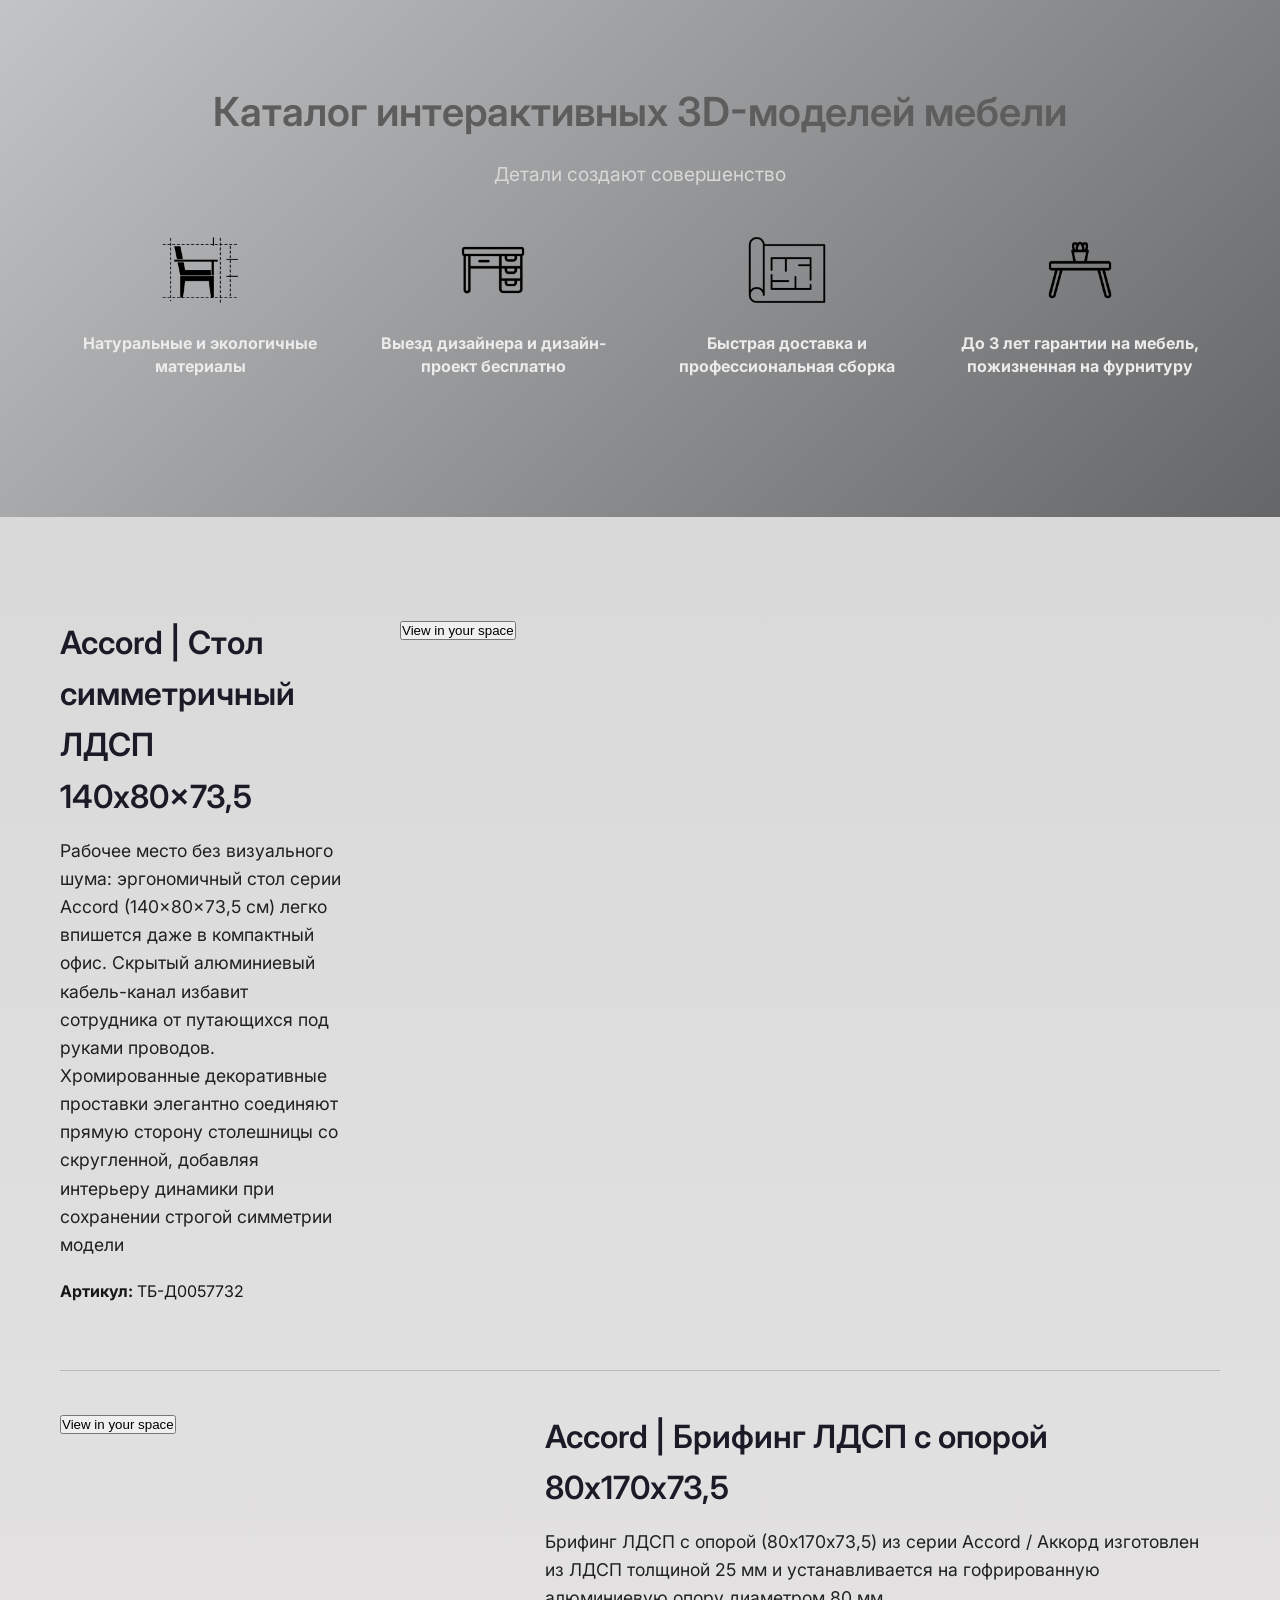
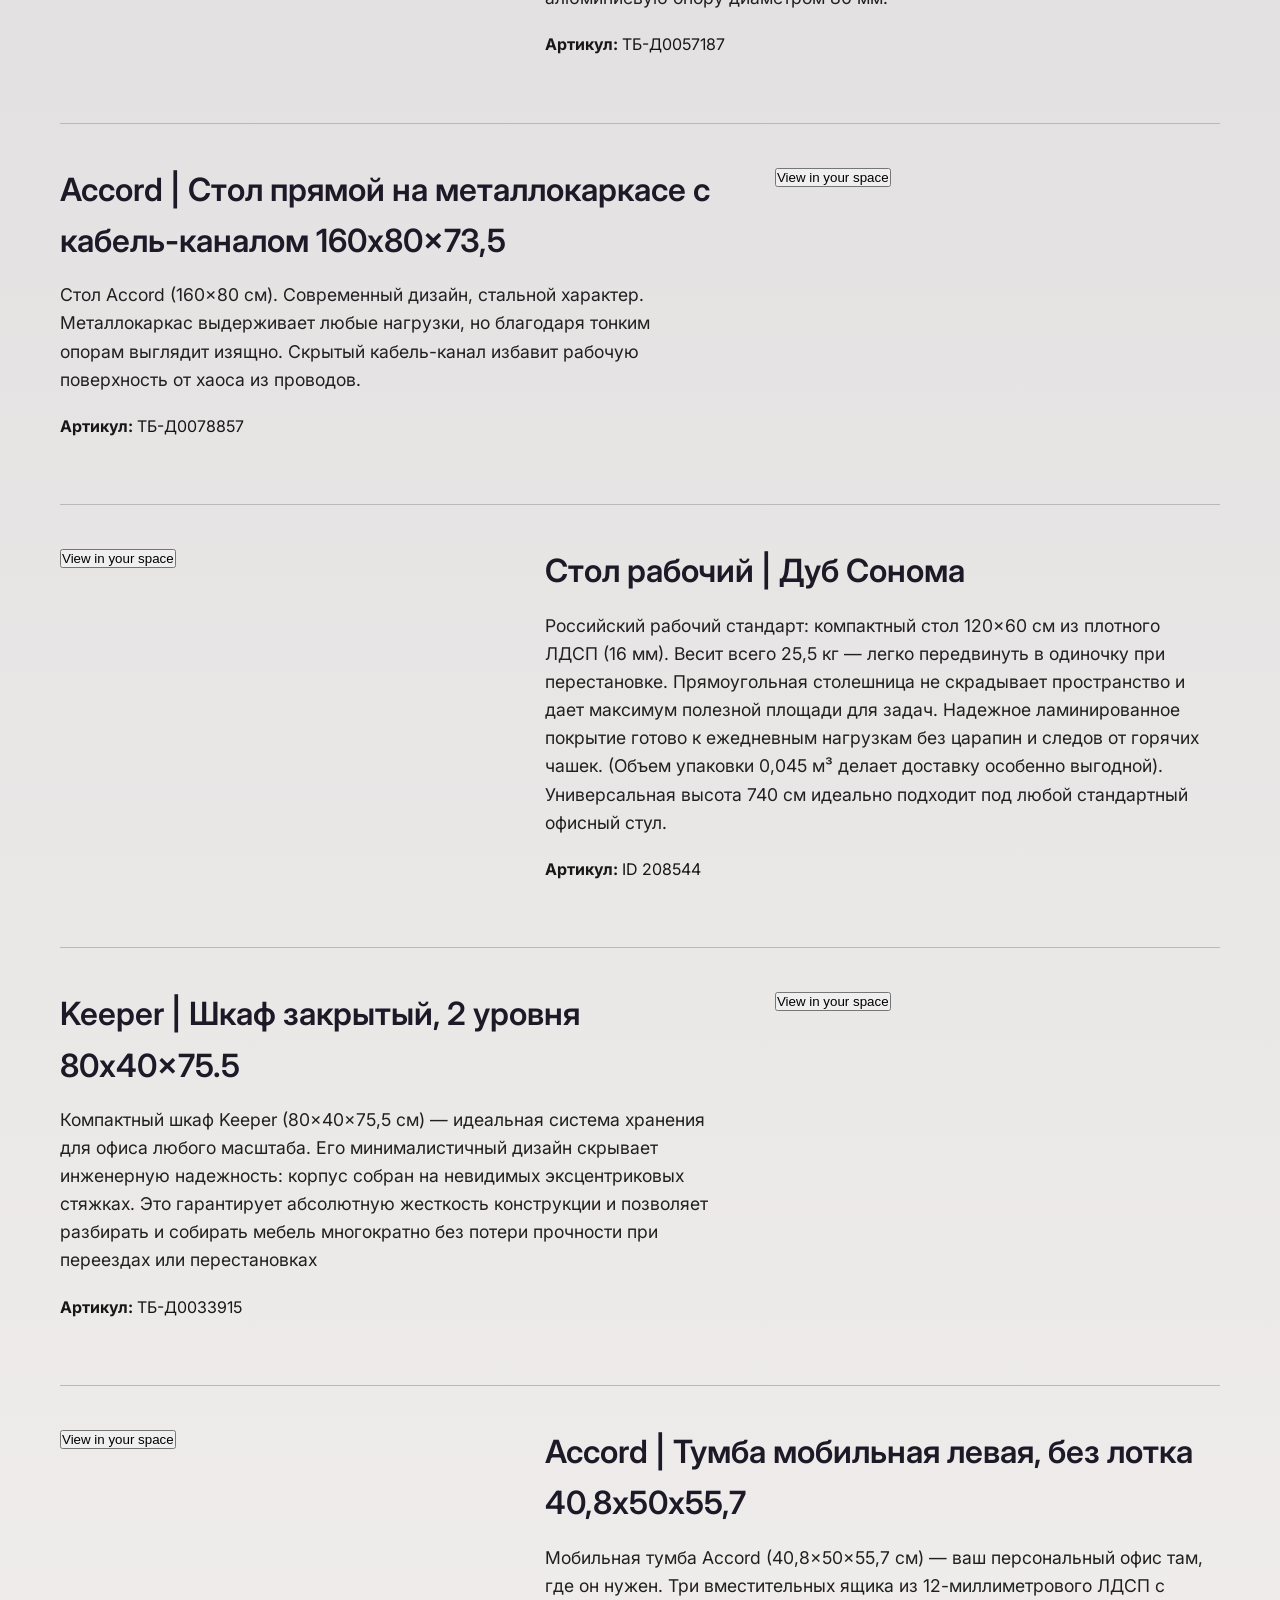
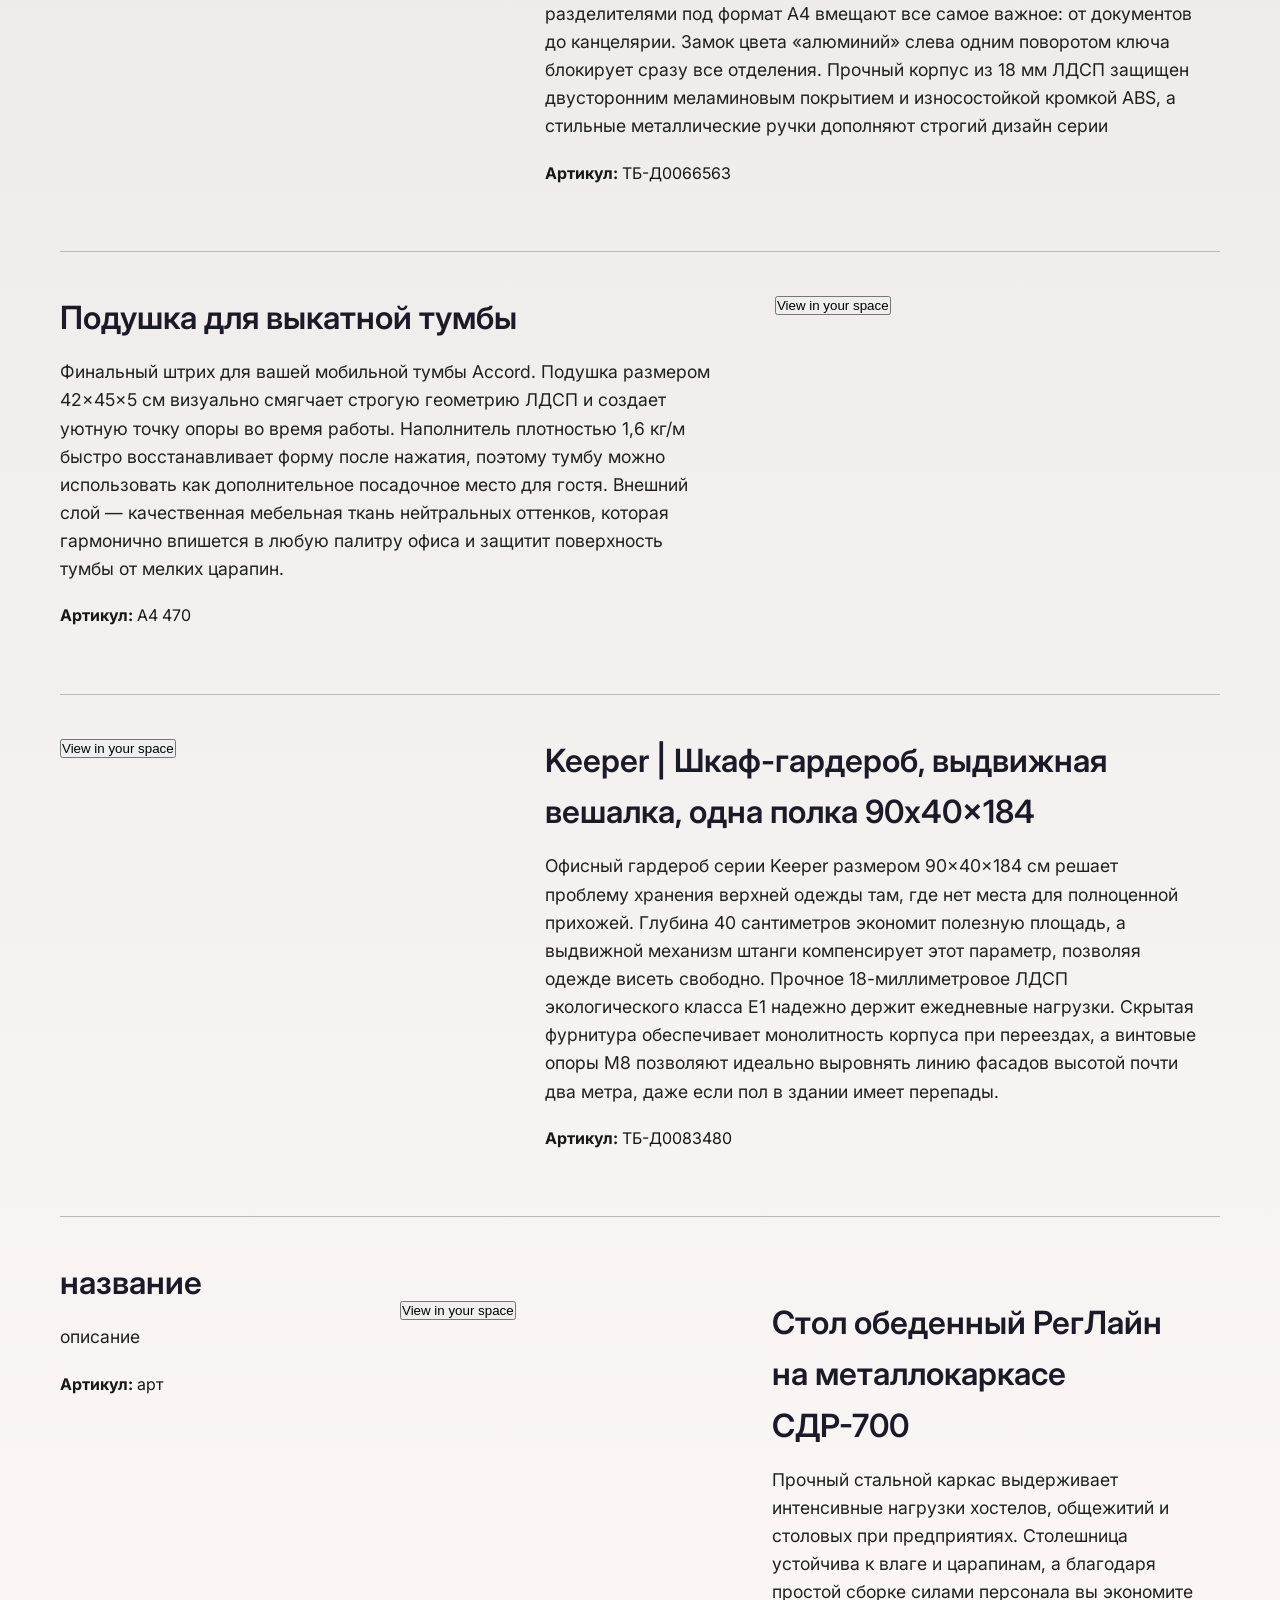
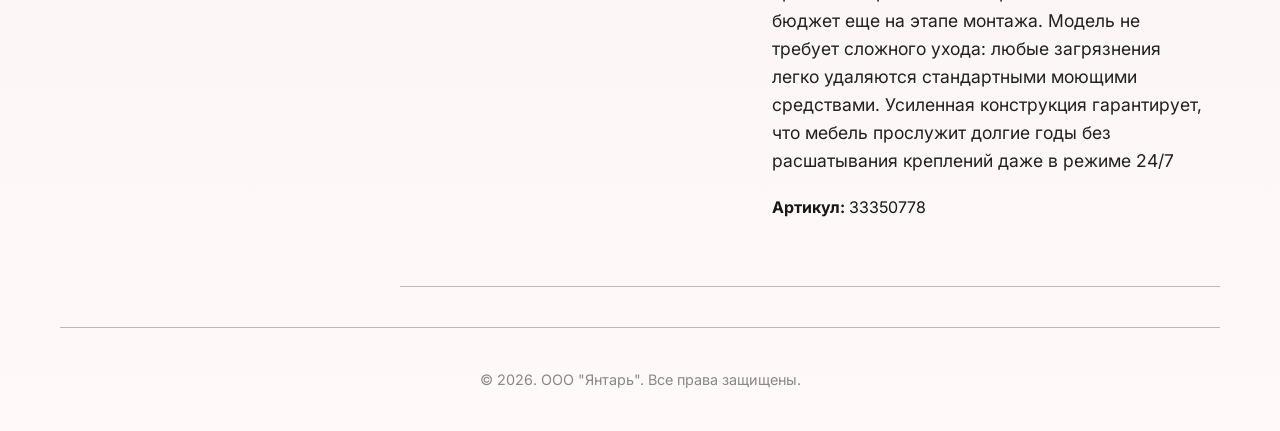
==== index.html @ 2a7d91f1 "Исправлен цвет" ====
<!DOCTYPE html>
<html lang="ru">
<head>
    <!DOCTYPE html>
<html lang="ru">    
        
    <meta charset="UTF-8">
    <meta name="viewport" content="width=device-width, initial-scale=1.0">
    <title>Каталог мебели</title>
        
    <!-- Подключение стилей -->
    <link rel="stylesheet" href="style.css">
    
    <!-- Google Fonts (современный шрифт Inter) -->
    <link rel="preconnect" href="https://fonts.googleapis.com">
    <link rel="preconnect" href="https://fonts.gstatic.com" crossorigin>
    <link href="https://fonts.googleapis.com/css2?family=Inter:wght@400;500;600&display=swap" rel="stylesheet">
    <link rel="stylesheet" href="main.css">
    <!-- Import the component -->
<script type="module" src="https://unpkg.com/@google/model-viewer/dist/model-viewer.min.js"></script>
<script nomodule src="https://unpkg.com/@google/model-viewer/dist/model-viewer-legacy.js"></script>
</head>
<body>

    <!-- Главный заголовок страницы -->
    <header class="hero-section">
        <h1>Каталог интерактивных 3D-моделей мебели</h1>
        <p class="subtitle">Детали создают совершенство</p>
        <!-- Новый блок с иконками -->
<section class="features-section container fade-in">
    <div class="feature-item">
        <img src="/Kreslo.png" alt="Kreslo" />
        <h4>Натуральные и экологичные материалы</h4>
    </div>
    <div class="feature-item">
        <img src="/Stol.png" alt="Table" />
        <h4>Выезд дизайнера и дизайн-проект бесплатно</h4>
    </div>
    <div class="feature-item">
        <img src="/free-icon.png" alt="Art" />
        <h4>Быстрая доставка и профессиональная сборка</h4>
    </div>
    <div class="feature-item">
        <img src="/Cvetok.png" alt="Svetok" />
        <h4>До 3 лет гарантии на мебель, пожизненная на фурнитуру</h4>
    </div>
</section>
    </header>

    <!-- Контейнер для всех карточек -->
    <main class="container">
        
        <!-- Блок модели №1 -->
        <section class="model-card fade-in">
            <div class="info-block">
                <h2>Accord | Стол симметричный ЛДСП 140x80x73,5</h2>
                <p class="description">Рабочее место без визуального шума: эргономичный стол серии Accord (140×80×73,5 см) легко впишется даже в компактный офис. Скрытый алюминиевый кабель-канал избавит сотрудника от путающихся под руками проводов. Хромированные декоративные проставки элегантно соединяют прямую сторону столешницы со скругленной, добавляя интерьеру динамики при сохранении строгой симметрии модели</p>
                <p class="sku"><strong>Артикул:</strong> ТБ-Д0057732</p>
            </div>
            
            <!-- ВАША МОДЕЛЬ ЗДЕСЬ -->
            <model-viewer 
              style="width: 100%; height: 50vh;" 
              src="/Table01.glb"
              ar ar-modes="webxr scene-viewer quick-look"
              camera-controls tone-mapping="neutral"
              poster="poster.webp"
              shadow-intensity="1"
              camera-orbit="27.45deg 72.61deg 3.59m"
              field-of-view="30deg"
              auto-rotate>
                <div class="progress-bar hide" slot="progress-bar"><div class="update-bar"></div></div>
                <button slot="ar-button" id="ar-button">View in your space</button>
                <div id="ar-prompt"><img src="https://modelviewer.dev/shared-assets/icons/hand.png"></div>
            </model-viewer>

        </section>

        <!-- Блок модели №2 -->
        <section class="model-card fade-in">
            <div class="info-block">
                <h2>Accord | Брифинг ЛДСП с опорой 80х170х73,5</h2>
                <p class="description">Брифинг ЛДСП с опорой (80х170х73,5) из серии Accord / Аккорд изготовлен из ЛДСП толщиной 25 мм и устанавливается на гофрированную алюминиевую опору диаметром 80 мм.</p>
                <p class="sku"><strong>Артикул:</strong> ТБ-Д0057187 </p>
            </div>
            
            <model-viewer src="/BrifandTable.glb" ar ar-modes="webxr scene-viewer quick-look" camera-controls tone-mapping="neutral" poster="poster.webp" shadow-intensity="1" auto-rotate camera-orbit="-126.1deg 70.23deg 5.883m" field-of-view="30deg">
    <div class="progress-bar hide" slot="progress-bar">
        <div class="update-bar"></div>
    </div>
    <button slot="ar-button" id="ar-button">
        View in your space
    </button>
    <div id="ar-prompt">
        <img src="https://modelviewer.dev/shared-assets/icons/hand.png">
    </div>
</model-viewer>
            
        </section>

        <!-- Блок модели №3 -->
        <section class="model-card fade-in">
            <div class="info-block">
                <h2>Accord | Стол прямой на металлокаркасе с кабель-каналом 160x80x73,5</h2>
                <p class="description">Стол Accord (160×80 см). Современный дизайн, стальной характер. Металлокаркас выдерживает любые нагрузки, но благодаря тонким опорам выглядит изящно. Скрытый кабель-канал избавит рабочую поверхность от хаоса из проводов.</p>
                <p class="sku"><strong>Артикул:</strong> ТБ-Д0078857</p>
            </div>
            
            <model-viewer src="/Table02.glb" ar ar-modes="webxr scene-viewer quick-look" camera-controls tone-mapping="neutral" poster="poster.webp" shadow-intensity="1" auto-rotate camera-orbit="-422.5deg 67.84deg 3.307m" field-of-view="30deg">
    <div class="progress-bar hide" slot="progress-bar">
        <div class="update-bar"></div>
    </div>
    <button slot="ar-button" id="ar-button">
        View in your space
    </button>
    <div id="ar-prompt">
        <img src="https://modelviewer.dev/shared-assets/icons/hand.png">
    </div>
</model-viewer>
            
        </section>

        <!-- Блок модели №4 -->
        <section class="model-card fade-in">
            <div class="info-block">
                <h2>Стол рабочий | Дуб Сонома</h2>
                <p class="description">Российский рабочий стандарт: компактный стол 120×60 см из плотного ЛДСП (16 мм). Весит всего 25,5 кг — легко передвинуть в одиночку при перестановке. Прямоугольная столешница не скрадывает пространство и дает максимум полезной площади для задач. Надежное ламинированное покрытие готово к ежедневным нагрузкам без царапин и следов от горячих чашек. (Объем упаковки 0,045 м³ делает доставку особенно выгодной). Универсальная высота 740 см идеально подходит под любой стандартный офисный стул.</p>
                <p class="sku"><strong>Артикул:</strong> ID 208544</p>
            </div>
            
           <model-viewer src="/TableSonoma.glb" ar ar-modes="webxr scene-viewer quick-look" camera-controls tone-mapping="neutral" poster="poster.webp" shadow-intensity="1" auto-rotate camera-orbit="-537.5deg 73.01deg 2.879m" field-of-view="30deg">
    <div class="progress-bar hide" slot="progress-bar">
        <div class="update-bar"></div>
    </div>
    <button slot="ar-button" id="ar-button">
        View in your space
    </button>
    <div id="ar-prompt">
        <img src="https://modelviewer.dev/shared-assets/icons/hand.png">
    </div>
</model-viewer>
            
        </section>

        <!-- Блок модели №5 -->
        <section class="model-card fade-in">
            <div class="info-block">
                <h2>Keeper | Шкаф закрытый, 2 уровня 80x40x75.5</h2>
                <p class="description">Компактный шкаф Keeper (80×40×75,5 см) — идеальная система хранения для офиса любого масштаба. Его минималистичный дизайн скрывает инженерную надежность: корпус собран на невидимых эксцентриковых стяжках. Это гарантирует абсолютную жесткость конструкции и позволяет разбирать и собирать мебель многократно без потери прочности при переездах или перестановках</p>
                <p class="sku"><strong>Артикул:</strong> ТБ-Д0033915</p>
            </div>
            
            <model-viewer src="/Tumba.glb" ar ar-modes="webxr scene-viewer quick-look" camera-controls tone-mapping="neutral" poster="poster.webp" shadow-intensity="1" auto-rotate camera-orbit="-625.8deg 75.79deg 2.126m" field-of-view="30deg">
    <div class="progress-bar hide" slot="progress-bar">
        <div class="update-bar"></div>
    </div>
    <button slot="ar-button" id="ar-button">
        View in your space
    </button>
    <div id="ar-prompt">
        <img src="https://modelviewer.dev/shared-assets/icons/hand.png">
    </div>
</model-viewer>

            
        </section>

        <!-- Блок модели №6 -->
        <section class="model-card fade-in">
            <div class="info-block">
                <h2>Accord | Тумба мобильная левая, без лотка 40,8х50х55,7</h2>
                <p class="description">Мобильная тумба Accord (40,8×50×55,7 см) — ваш персональный офис там, где он нужен. Три вместительных ящика из 12-миллиметрового ЛДСП с разделителями под формат А4 вмещают все самое важное: от документов до канцелярии. 
Замок цвета «алюминий» слева одним поворотом ключа блокирует сразу все отделения. Прочный корпус из 18 мм ЛДСП защищен двусторонним меламиновым покрытием и износостойкой кромкой ABS, а стильные металлические ручки дополняют строгий дизайн серии</p>
                <p class="sku"><strong>Артикул:</strong> ТБ-Д0066563</p>
            </div>
            
            <model-viewer src="/TumbaSkoles.glb" ar ar-modes="webxr scene-viewer quick-look" camera-controls tone-mapping="neutral" poster="poster.webp" shadow-intensity="1" auto-rotate camera-orbit="-715.7deg 72.21deg 1.435m" field-of-view="30deg">
    <div class="progress-bar hide" slot="progress-bar">
        <div class="update-bar"></div>
    </div>
    <button slot="ar-button" id="ar-button">
        View in your space
    </button>
    <div id="ar-prompt">
        <img src="https://modelviewer.dev/shared-assets/icons/hand.png">
    </div>
</model-viewer>
            
        </section>

        <!-- Блок модели №7 -->
        <section class="model-card fade-in">
            <div class="info-block">
                <h2>Подушка для выкатной тумбы</h2>
                <p class="description">Финальный штрих для вашей мобильной тумбы Accord. Подушка размером 42×45×5 см визуально смягчает строгую геометрию ЛДСП и создает уютную точку опоры во время работы. 
Наполнитель плотностью 1,6 кг/м быстро восстанавливает форму после нажатия, поэтому тумбу можно использовать как дополнительное посадочное место для гостя. Внешний слой — качественная мебельная ткань нейтральных оттенков, которая гармонично впишется в любую палитру офиса и защитит поверхность тумбы от мелких царапин.</p>
                <p class="sku"><strong>Артикул:</strong> А4 470</p>
            </div>
            
            <model-viewer src="/podushka.glb" ar ar-modes="webxr scene-viewer quick-look" camera-controls tone-mapping="neutral" poster="poster.webp" shadow-intensity="1" auto-rotate camera-orbit="-712.9deg 72.61deg 1.539m" field-of-view="30deg">
    <div class="progress-bar hide" slot="progress-bar">
        <div class="update-bar"></div>
    </div>
    <button slot="ar-button" id="ar-button">
        View in your space
    </button>
    <div id="ar-prompt">
        <img src="https://modelviewer.dev/shared-assets/icons/hand.png">
    </div>
</model-viewer>
            
        </section>

        <!-- Блок модели №8 -->
        <section class="model-card fade-in">
            <div class="info-block">
                <h2>Keeper | Шкаф-гардероб, выдвижная вешалка, одна полка 90x40x184</h2>
                <p class="description">Офисный гардероб серии Keeper размером 90×40×184 см решает проблему хранения верхней одежды там, где нет места для полноценной прихожей. Глубина 40 сантиметров экономит полезную площадь, а выдвижной механизм штанги компенсирует этот параметр, позволяя одежде висеть свободно.
Прочное 18-миллиметровое ЛДСП экологического класса Е1 надежно держит ежедневные нагрузки. Скрытая фурнитура обеспечивает монолитность корпуса при переездах, а винтовые опоры М8 позволяют идеально выровнять линию фасадов высотой почти два метра, даже если пол в здании имеет перепады.</p>
                <p class="sku"><strong>Артикул:</strong> ТБ-Д0083480</p>
            </div>
            
            <model-viewer src="/Shkaf.glb" ar ar-modes="webxr scene-viewer quick-look" camera-controls tone-mapping="neutral" poster="poster.webp" shadow-intensity="1" auto-rotate camera-orbit="-781.3deg 81.36deg 4.416m" field-of-view="30deg">
    <div class="progress-bar hide" slot="progress-bar">
        <div class="update-bar"></div>
    </div>
    <button slot="ar-button" id="ar-button">
        View in your space
    </button>
    <div id="ar-prompt">
        <img src="https://modelviewer.dev/shared-assets/icons/hand.png">
    </div>
</model-viewer>

            
        </section>

        <!-- Блок модели №9 -->
        <section class="model-card fade-in">
            <div class="info-block">
                <h2>название</h2>
                <p class="description">описание</p>
                <p class="sku"><strong>Артикул:</strong> арт</p>
            </div>


        <!-- Блок модели №10 -->
        <section class="model-card fade-in">
            <div class="info-block">
                <h2>Стол обеденный РегЛайн на металлокаркасе СДР-700</h2>
                <p class="description">Прочный стальной каркас выдерживает интенсивные нагрузки хостелов, общежитий и столовых при предприятиях. Столешница устойчива к влаге и царапинам, а благодаря простой сборке силами персонала вы экономите бюджет еще на этапе монтажа. 
Модель не требует сложного ухода: любые загрязнения легко удаляются стандартными моющими средствами. Усиленная конструкция гарантирует, что мебель прослужит долгие годы без расшатывания креплений даже в режиме 24/7</p>
                <p class="sku"><strong>Артикул:</strong> 33350778</p>
            </div>
            
            <model-viewer src="/ObedStol.glb" ar ar-modes="webxr scene-viewer quick-look" camera-controls tone-mapping="neutral" poster="poster.webp" shadow-intensity="1" auto-rotate camera-orbit="-740.3deg 61.47deg 2.517m" field-of-view="30deg">
    <div class="progress-bar hide" slot="progress-bar">
        <div class="update-bar"></div>
    </div>
    <button slot="ar-button" id="ar-button">
        View in your space
    </button>
    <div id="ar-prompt">
        <img src="https://modelviewer.dev/shared-assets/icons/hand.png">
    </div>
</model-viewer>
            
        </section>
            
    </main>

    <footer>
        <p>&copy; 2026. ООО "Янтарь". Все права защищены.</p>
    </footer>


<!-- Для поддержки AR на iOS добавьте эту строчку:

</body>
</html>
---- style.css ----
/* --- Базовые настройки --- */
{
    box-sizing: border-box;
}

body {
    font-family: 'Inter', -apple-system, BlinkMacSystemFont, sans-serif;
    line-height: 1.6;
    color: #757474;
    background: linear-gradient(180deg, rgb(214, 214, 214) 0%, rgb(255, 249, 249) 100%);
}

.container {
    max-width: 1200px;
    margin: 0 auto;
    padding: 0 20px;
    background-color: transparent; /* Это важно! */
}

/* --- Заголовок (Hero) --- */
.hero-section {
    text-align: center;
    padding: 80px 20px;
    background: linear-gradient(135deg, #c3c4c5 0%, #646667 100%);
    margin-bottom: 60px;
    position: relative;
    overflow: hidden;
}

.hero-section h1 {
    font-size: 2.5rem;
    font-weight: 600;
    color: #5e5d5d;
    margin-bottom: 15px;
}

.subtitle {
    font-size: 1.2rem;
    color: #e0e0e0;
}

/* --- Карточка модели --- */
.model-card {
    display: flex;
    gap: 40px;
    align-items: stretch; /* Важно! Растягиваем по высоте */
    padding: 40px 0;
    border-bottom: 1px solid #b9b9b9;
}

/* Чередование блоков (шахматный порядок) */
.model-card:nth-child(even) {
    flex-direction: row-reverse;
}

.info-block {
    flex: 1;
    min-width: 300px;
    display: flex;
    flex-direction: column;
}

.info-block h2 {
    font-size: 2rem;
    font-weight: 600;
    margin-bottom: 15px;
    color: #1d1a28;
}

.description {
    font-size: 1.1rem;
    color: #202020;
    margin-bottom: 20px;
}

.sku {
    font-size: 1rem;
    color: #171717;
    margin-bottom: 25px;
}

.btn-view {
    display: inline-block;
    padding: 12px 25px;
    background-color: #d22b2b; /* Красный акцент */
    color: rgb(154, 151, 151);
    text-decoration: none;
    font-weight: 500;
    border-radius: 8px;
    transition: all 0.3s ease;
}

.btn-view:hover {
    background-color: #b91c1c;
    transform: translateY(-2px);
}

/* Место под саму 3D-модель */
.model-frame {
    flex: 1;
    min-width: 400px;
    height: 500px; /* Фиксированная высота для загрузки */
    position: relative; /* Обязательно для model-viewer */
}

/* Убираем лишние отступы внутри компонента */
.model-frame > div,
.model-frame > button {
    margin-top: 0 !important;
}

/* --- Подвал --- */
footer {
    text-align: center;
    padding: 40px 20px;
    color: #888;
    font-size: 0.9rem;
}

/* --- Анимация плавного появления --- */
.fade-in {
    opacity: 0;
    transform: translateY(30px);
    animation: fadeInUp 0.8s forwards;
}

.model-card:nth-child(1) .fade-in { animation-delay: 0.4s; }
.model-card:nth-child(2) .fade-in { animation-delay: 0.6s; }
.model-card:nth-child(3) .fade-in { animation-delay: 0.8s; }
.model-card:nth-child(4) .fade-in { animation-delay: 1.0s; }
.model-card:nth-child(5) .fade-in { animation-delay: 1.2s; }
.model-card:nth-child(6) .fade-in { animation-delay: 1.4s; }
.model-card:nth-child(7) .fade-in { animation-delay: 1.6s; }
.model-card:nth-child(8) .fade-in { animation-delay: 1.8s; }
.model-card:nth-child(9) .fade-in { animation-delay: 2.0s; }
.model-card:nth-child(10) .fade-in { animation-delay: 2.2s; }

@keyframes fadeInUp {
    to {
        opacity: 1;
        transform: translateY(0);
    }
}

/* --- Адаптивность для планшетов и телефонов --- */
@media (max-width: 768px) {
    .model-card {
        flex-direction: column !important;
        text-align: center;
    }
    
    .info-block h2 {
        font-size: 1.5rem;
    }
    
    .hero-section h1 {
        font-size: 2rem;
    }
}
/* --- Блок преимуществ (Features) --- */
.features-section {
    display: flex;
    justify-content: space-between; /* Равное расстояние между элементами */
    margin-bottom: 60px;
}
.feature-item {
    text-align: center;
    width: calc(25% - 10px); /* Четыре колонки с небольшим отступом */
    padding-top: 40px;
}
.feature-item img {
    max-width: 80px;
    height: auto;
    margin-bottom: 15px;
}
.feature-item h4 {
    font-size: 1rem;
    line-height: 1.4;
    color: #ecebeb;
}

/* Адаптивность для мобильных устройств */
@media (max-width: 768px) {
    .features-section {
        flex-direction: column;
    }
    .feature-item {
        width: 100%;
        margin-bottom: 40px;
    }
}

/* Обновлённый стиль подзаголовка (убираем старый текст) */
.subtitle {
    font-size: 1.2rem;
    color: #d8d8d8;
    margin-top: 10px;
    margin-bottom: 0;
}
---- main.css ----
/* Сброс отступов */
* {
margin: 0;
padding: 0;
box-sizing: border-box;
}

/* Скрываем значок мобильного телефона */
#ar-prompt {
display: none;
}

/* Добавьте эти стили в ваш main.css */
.model-card {
    display: flex;
}

.info-block {
    /* Текст занимает большую часть ширины */
    flex-grow: 2; 
    padding-right: 16px; /* Небольшой отступ справа от текста до модели для удобства восприятия */
}

model-viewer {
    /* Модель занимает меньшую часть ширины */
    flex-grow: 1; 
    height: auto; /* Высота будет подстраиваться автоматически */
}
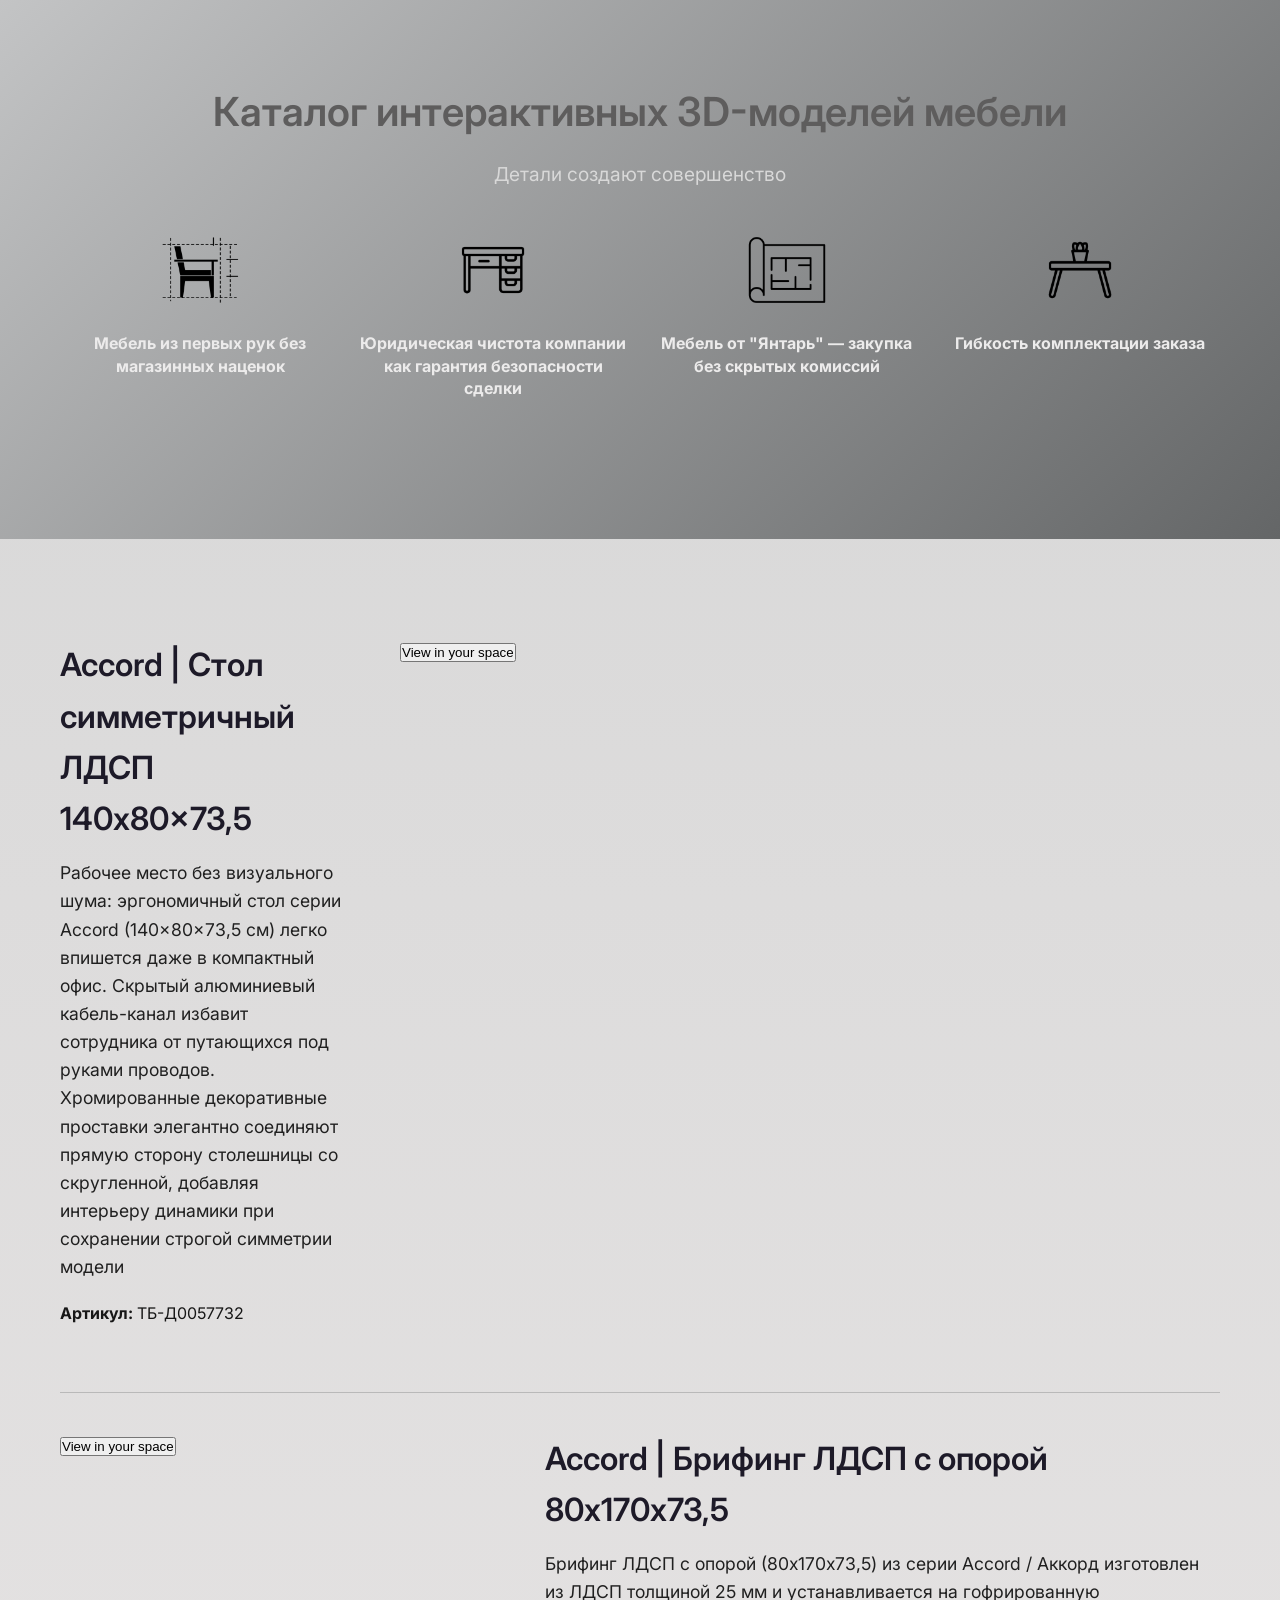
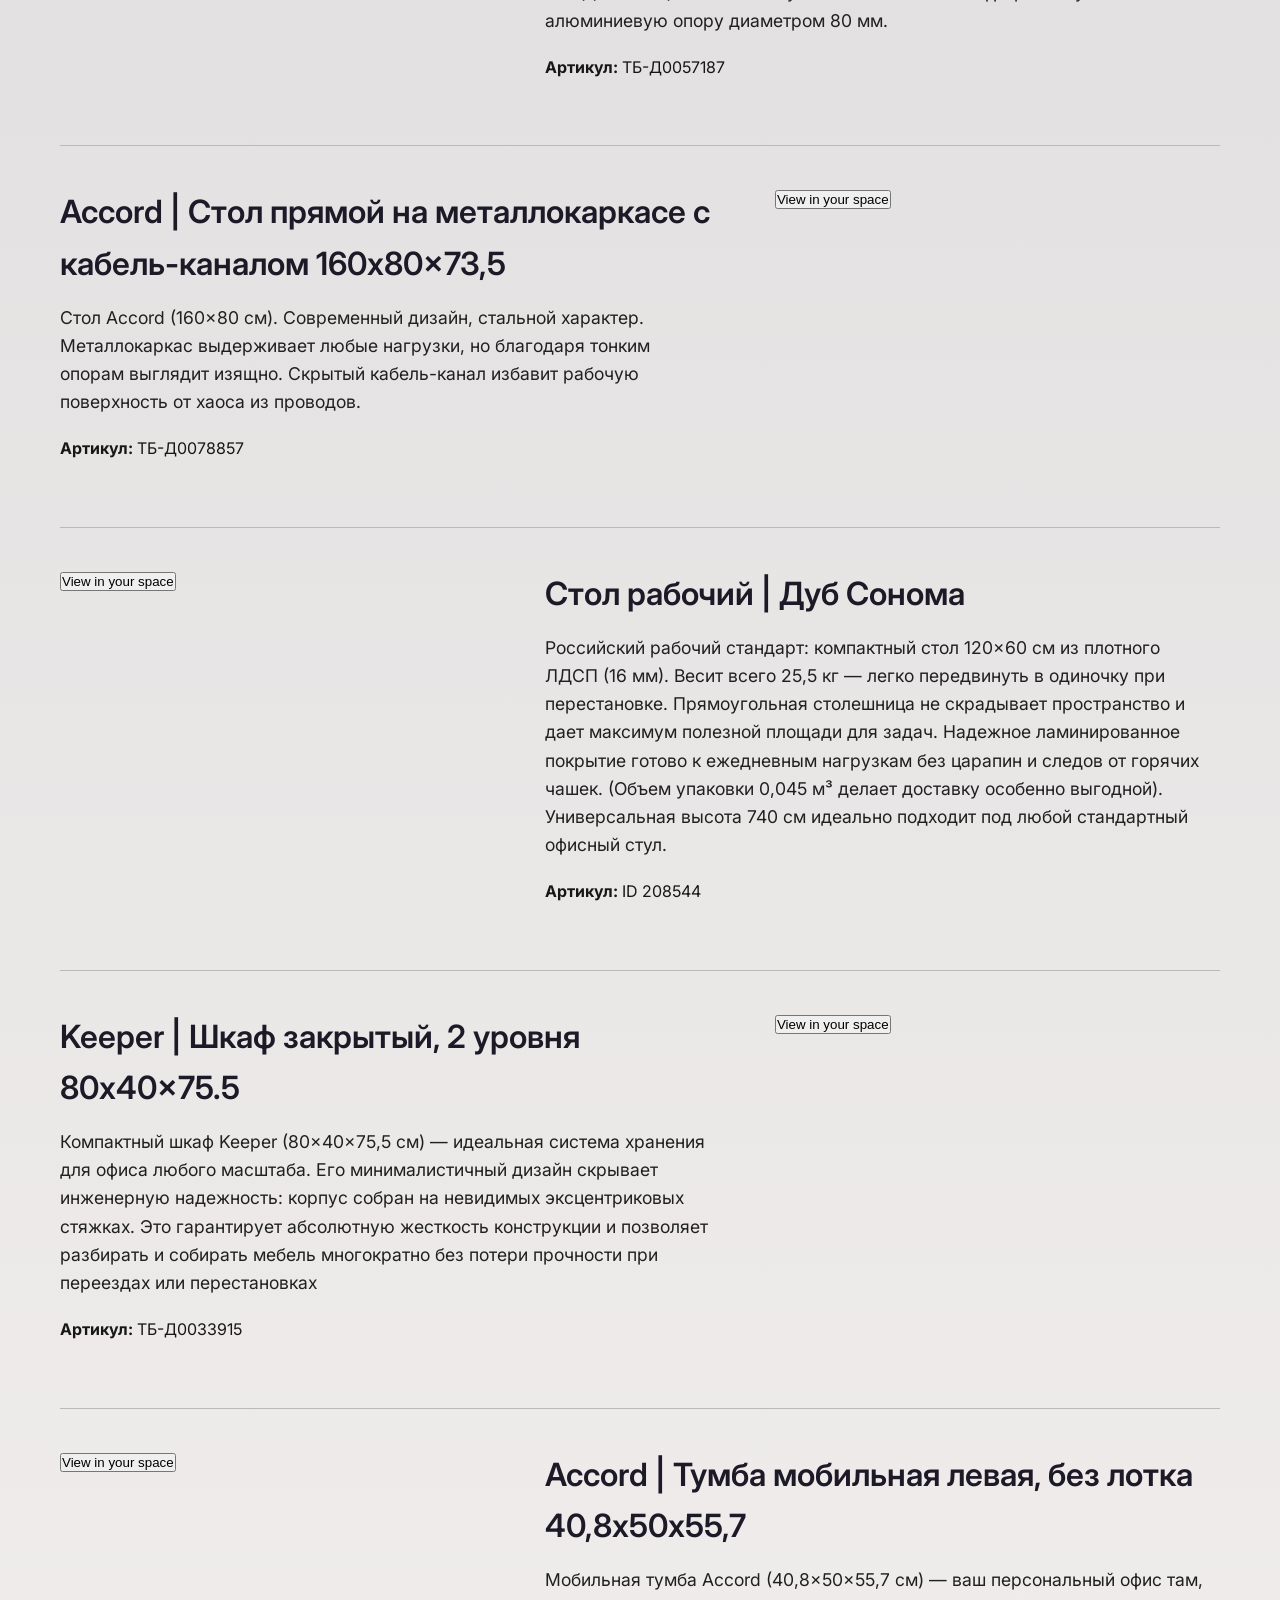
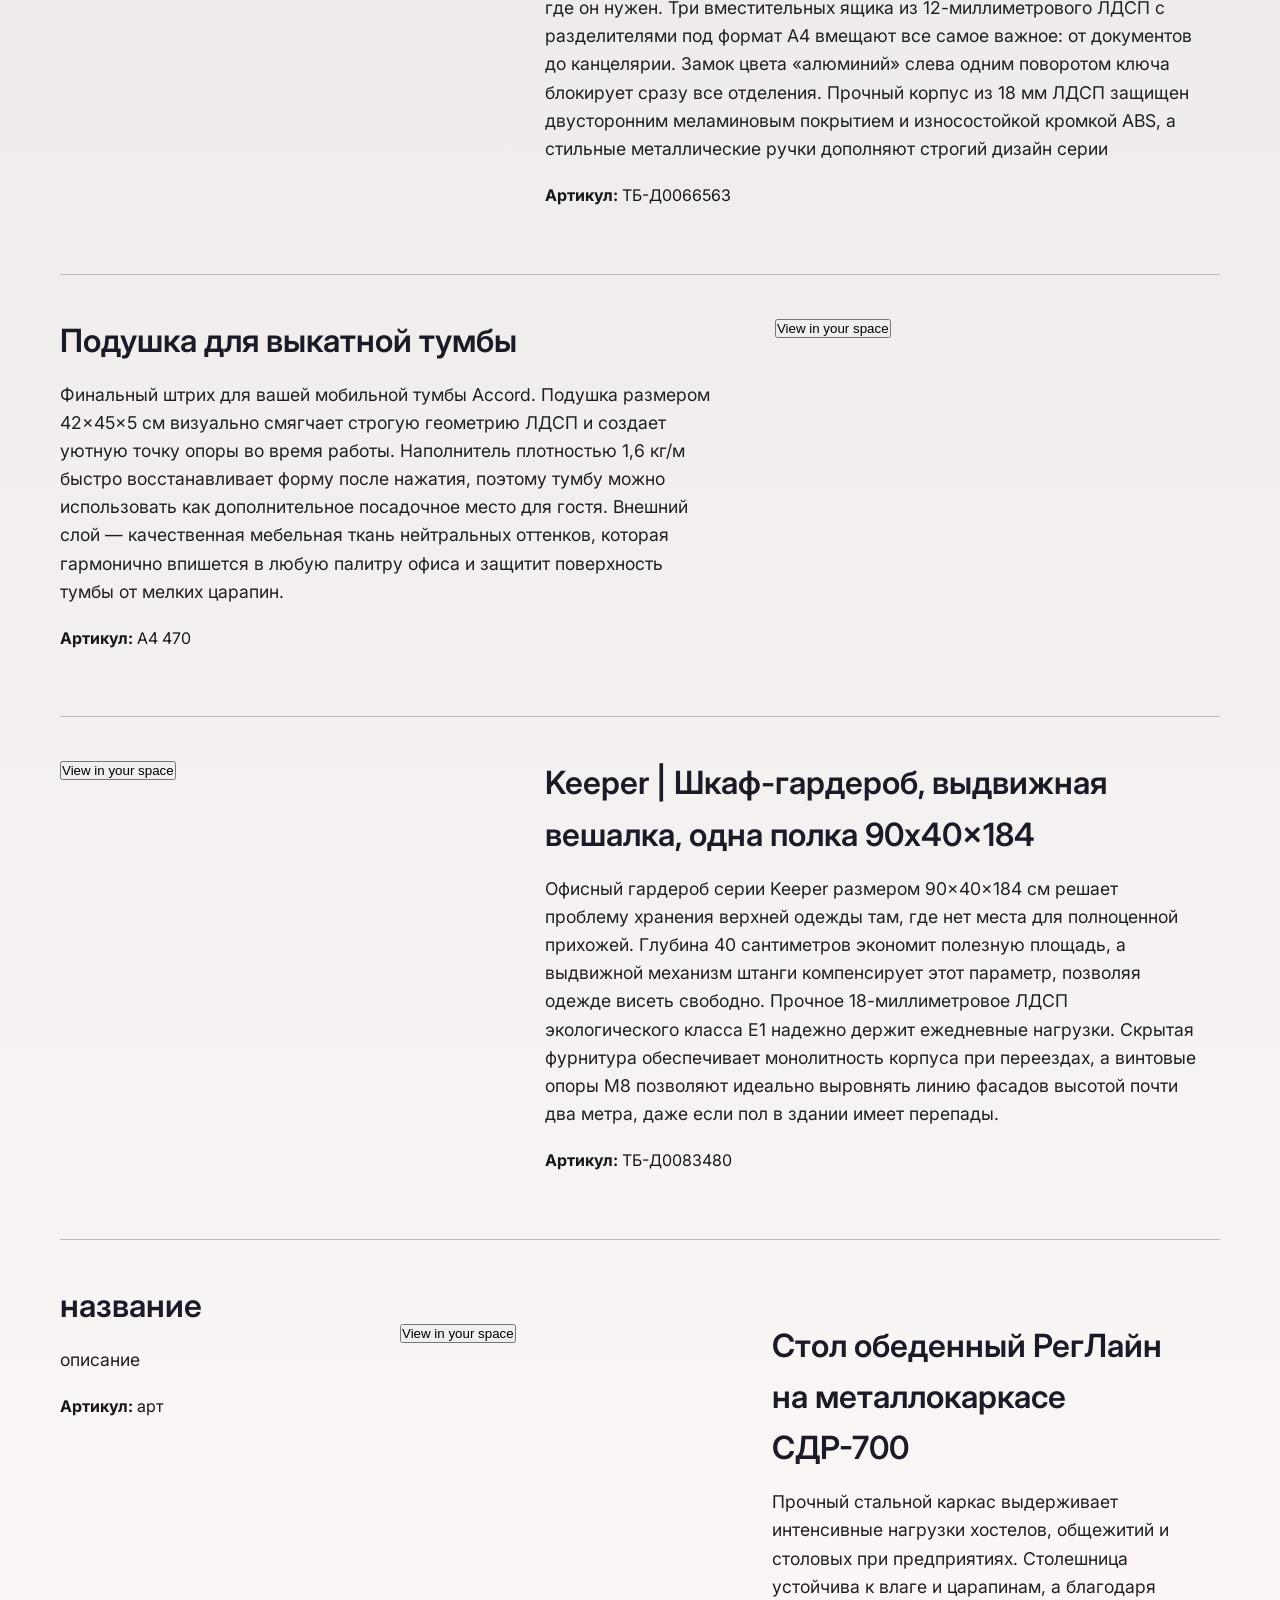
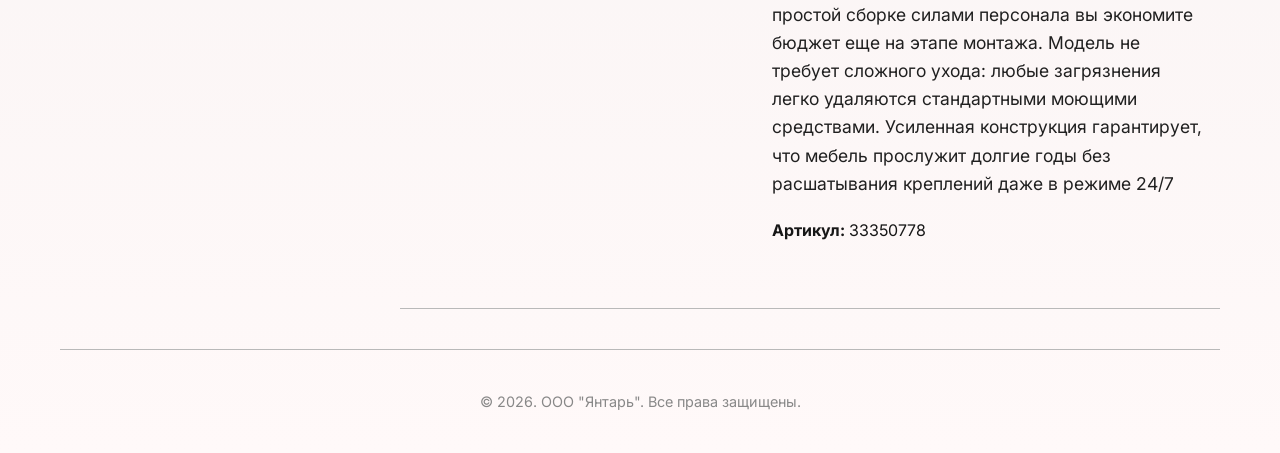
==== commit dc50cb82: "Исправлен текст у иконок" ====
--- a/index.html
+++ b/index.html
@@ -30,19 +30,19 @@
 <section class="features-section container fade-in">
     <div class="feature-item">
         <img src="/Kreslo.png" alt="Kreslo" />
-        <h4>Натуральные и экологичные материалы</h4>
+        <h4>Мебель из первых рук без магазинных наценок</h4>
     </div>
     <div class="feature-item">
         <img src="/Stol.png" alt="Table" />
-        <h4>Выезд дизайнера и дизайн-проект бесплатно</h4>
+        <h4>Юридическая чистота компании как гарантия безопасности сделки</h4>
     </div>
     <div class="feature-item">
         <img src="/free-icon.png" alt="Art" />
-        <h4>Быстрая доставка и профессиональная сборка</h4>
+        <h4>Мебель от "Янтарь" — закупка без скрытых комиссий</h4>
     </div>
     <div class="feature-item">
         <img src="/Cvetok.png" alt="Svetok" />
-        <h4>До 3 лет гарантии на мебель, пожизненная на фурнитуру</h4>
+        <h4>Гибкость комплектации заказа</h4>
     </div>
 </section>
     </header>
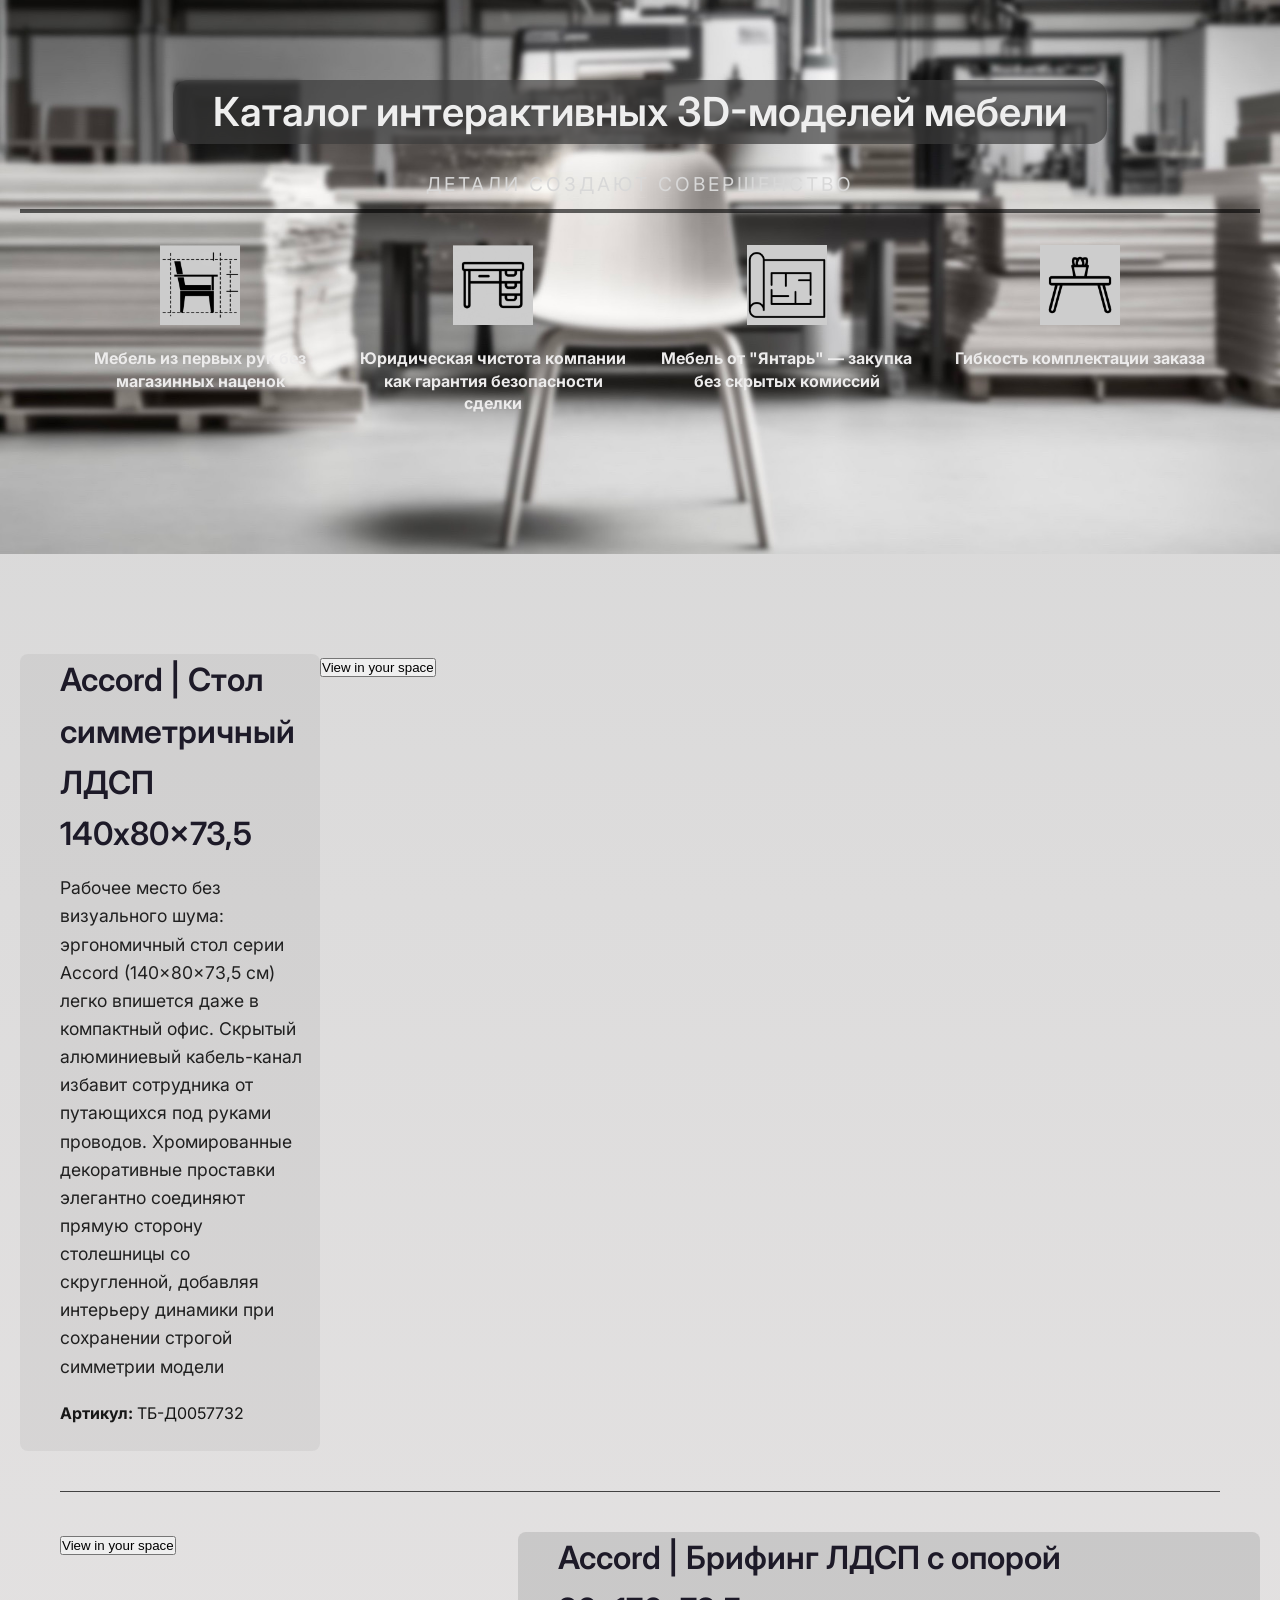
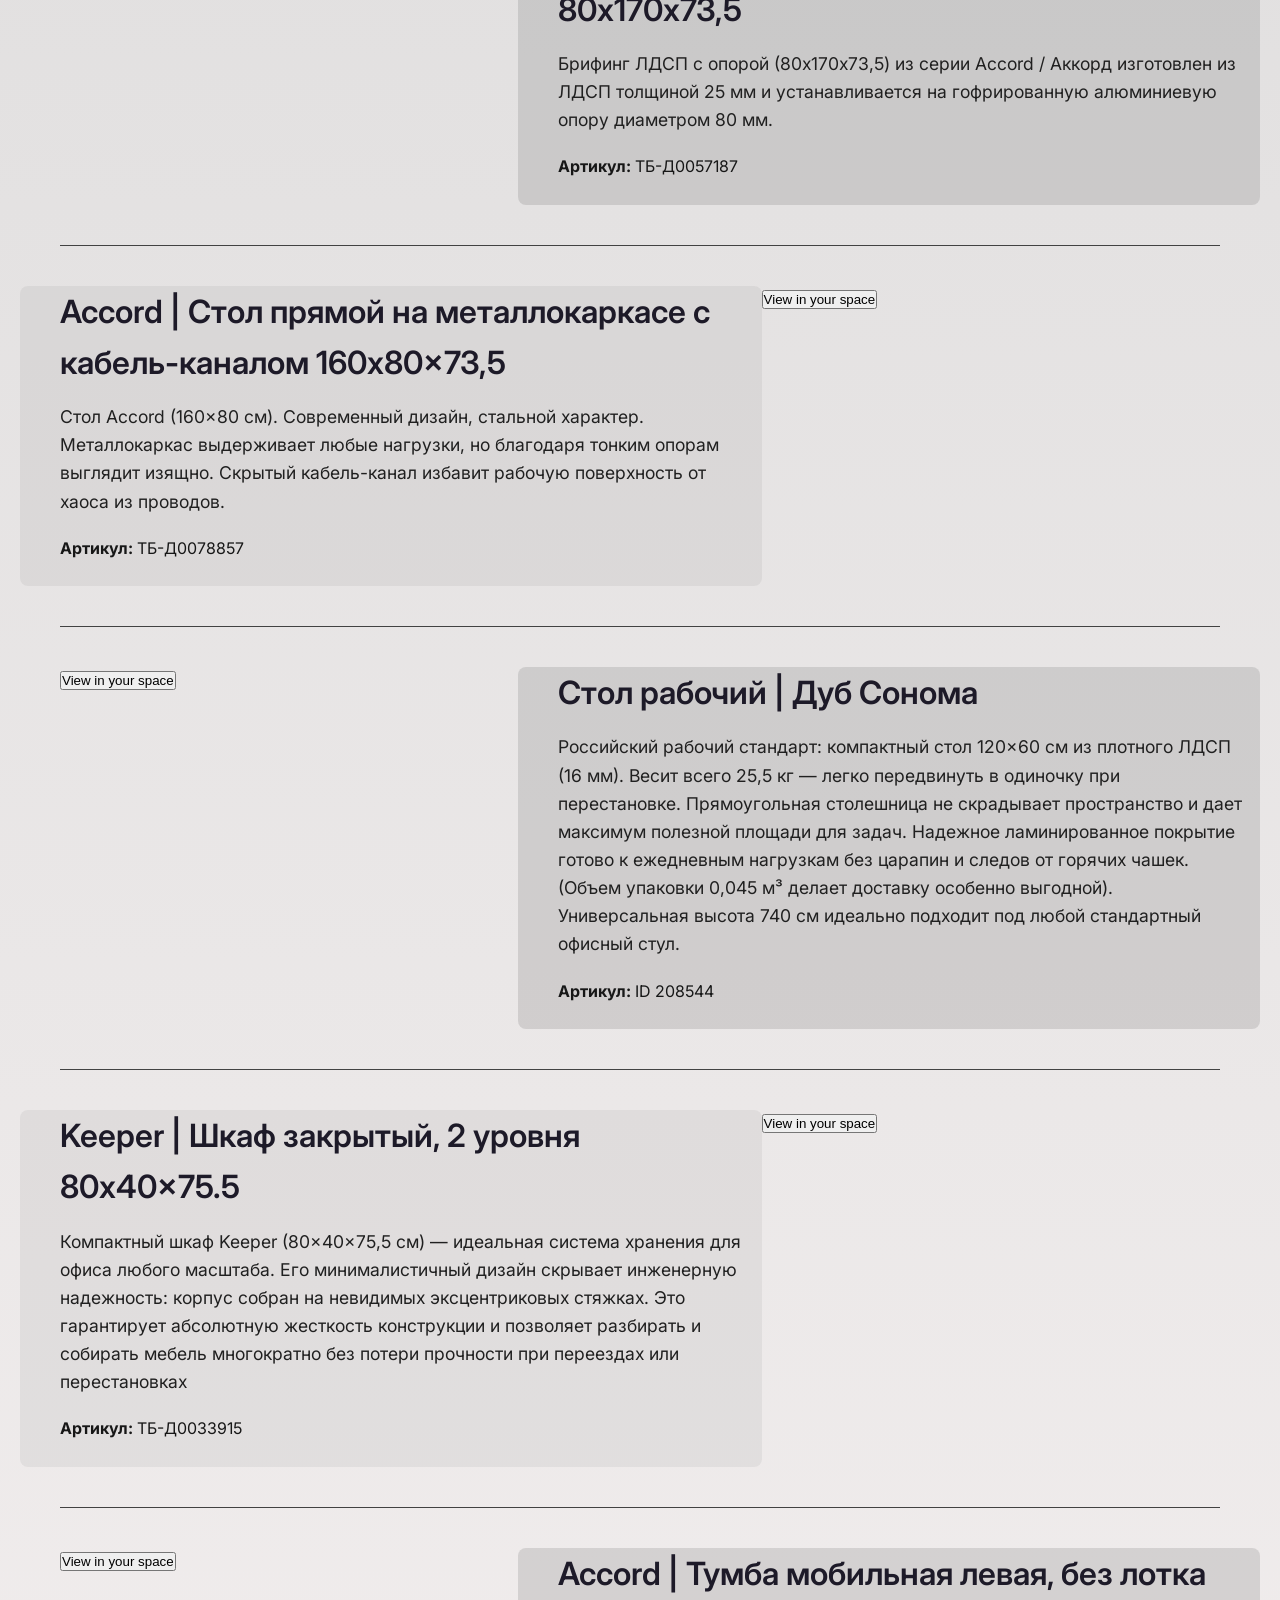
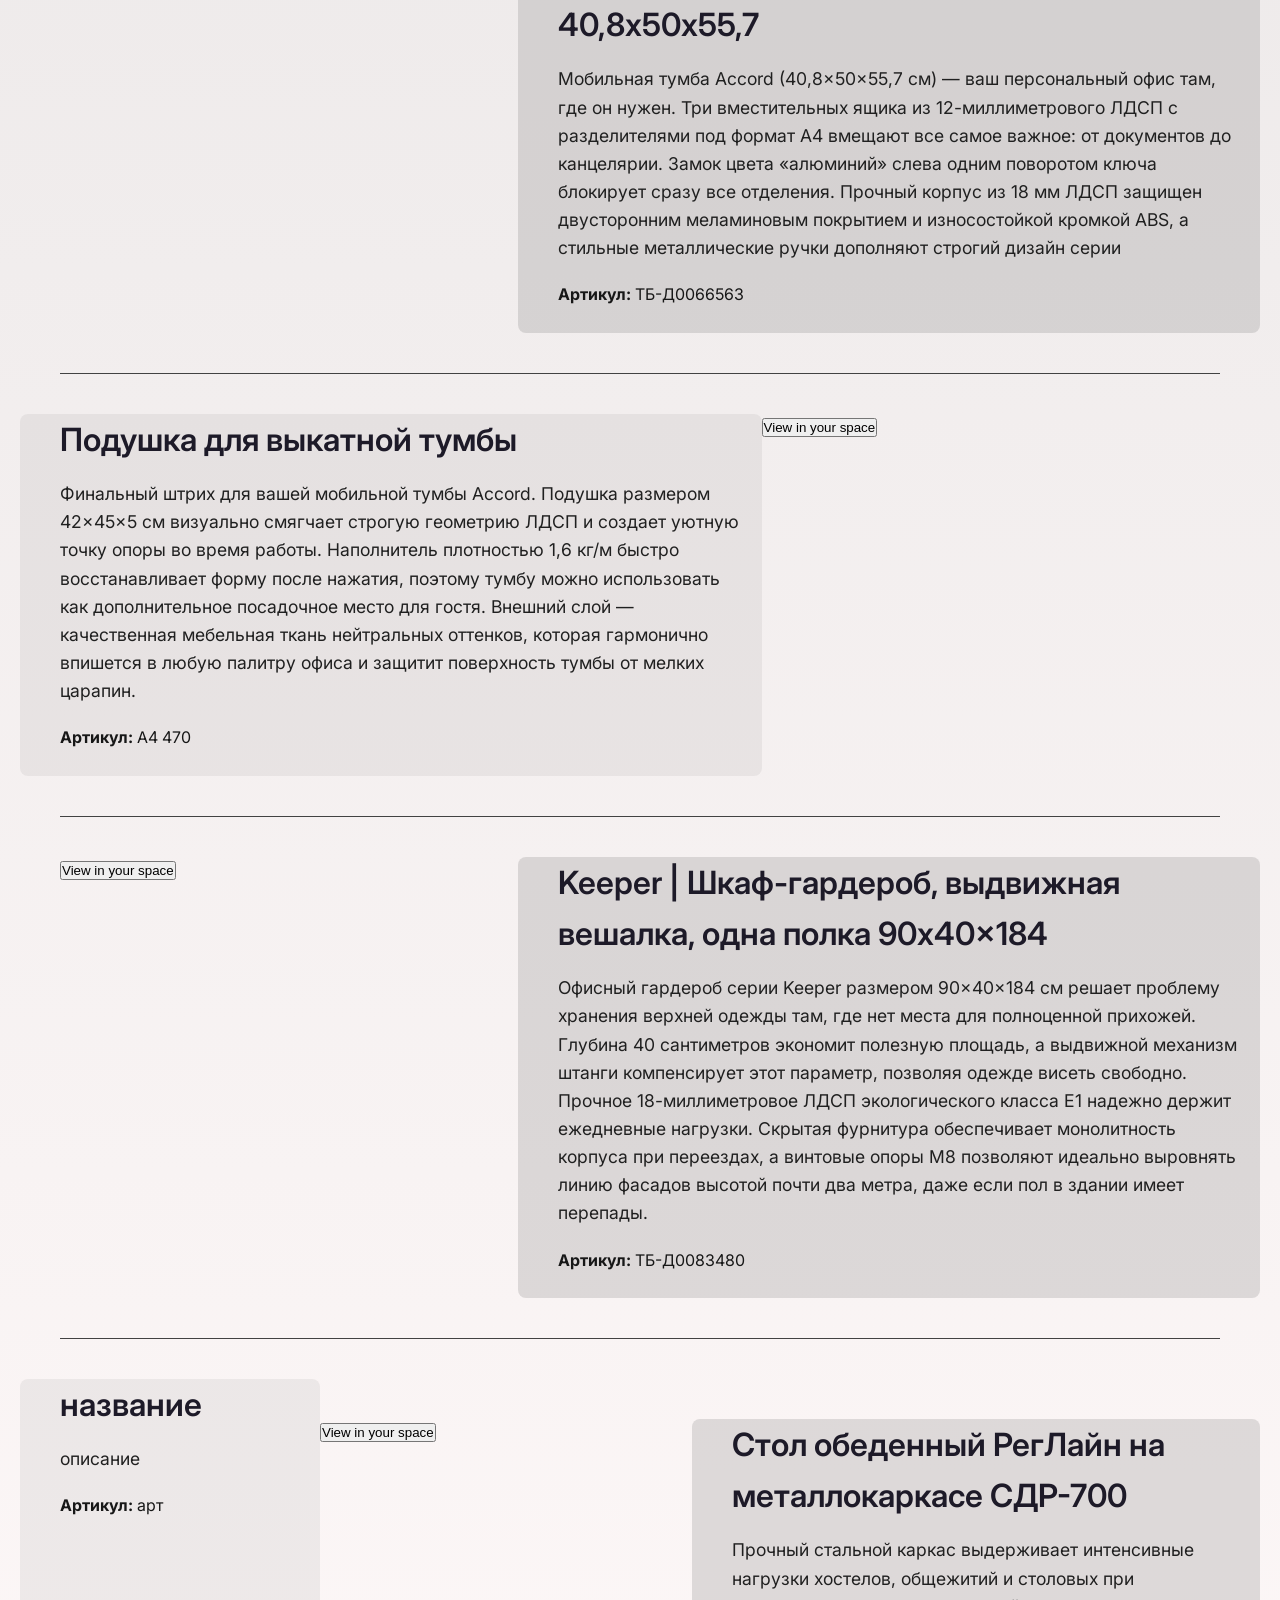
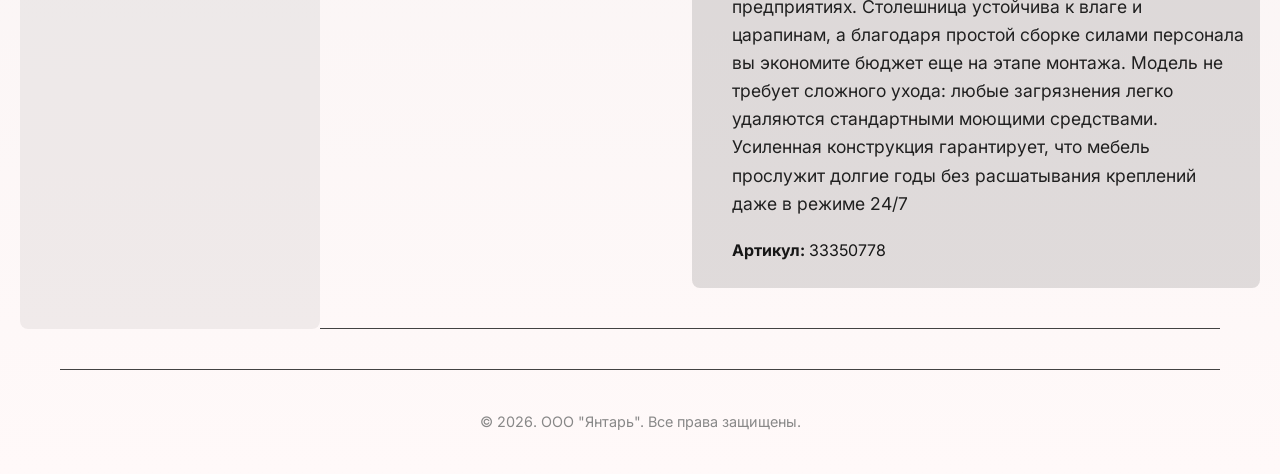
==== commit 9c38ce67: "Исправлен внешний вид, добавилась шапка" ====
--- a/index.html
+++ b/index.html
@@ -16,6 +16,9 @@
     <link rel="preconnect" href="https://fonts.gstatic.com" crossorigin>
     <link href="https://fonts.googleapis.com/css2?family=Inter:wght@400;500;600&display=swap" rel="stylesheet">
     <link rel="stylesheet" href="main.css">
+    <link rel="preconnect" href="https://fonts.googleapis.com">
+<link rel="preconnect" href="https://fonts.gstatic.com" crossorigin>
+<link href="https://fonts.googleapis.com/css2?family=Prata&display=swap" rel="stylesheet">
     <!-- Import the component -->
 <script type="module" src="https://unpkg.com/@google/model-viewer/dist/model-viewer.min.js"></script>
 <script nomodule src="https://unpkg.com/@google/model-viewer/dist/model-viewer-legacy.js"></script>
@@ -24,6 +27,7 @@
 
     <!-- Главный заголовок страницы -->
     <header class="hero-section">
+        <div class="hero-bg"></div>
         <h1>Каталог интерактивных 3D-моделей мебели</h1>
         <p class="subtitle">Детали создают совершенство</p>
         <!-- Новый блок с иконками -->
--- a/style.css
+++ b/style.css
@@ -20,23 +20,61 @@
 /* --- Заголовок (Hero) --- */
 .hero-section {
     text-align: center;
-    padding: 80px 20px;
-    background: linear-gradient(135deg, #c3c4c5 0%, #646667 100%);
+    padding: 80px 20px; /* Оставим те же отступы внутри */
     margin-bottom: 60px;
-    position: relative;
-    overflow: hidden;
+    position: relative; /* Важно! Для позиционирования картинки */
 }
 
 .hero-section h1 {
     font-size: 2.5rem;
     font-weight: 600;
-    color: #5e5d5d;
+    color: #252424;
     margin-bottom: 15px;
+}
+/* Подложка под заголовком h1 */
+.hero-section > h1 {
+    display: inline-block; /* Чтобы работал margin/padding */
+    font-size: 2.5rem;
+    color: #eeeeee; /* Белый цвет для контраста */
+    position: relative;
+    z-index: 1; /* Выше маски */
+
+    /* Выступаем за границы секции */
+    margin-left: -40px;
+    margin-right: -40px;
+    padding-left: 40px;
+    padding-right: 40px;
+
+    /* Полупрозрачный серый или белый фон */
+    background-color: rgba(60, 60, 60, 0.7); 
+
+    border-radius: 16px; /* Скругление углов */
 }
 
 .subtitle {
     font-size: 1.2rem;
-    color: #e0e0e0;
+    color: #0a0a0a;
+}
+.subtitle {
+    font-size: 1rem;
+    color: #2d2d2d; /* Светло-серая */
+    text-transform: uppercase; /* Все буквы заглавные */
+    letter-spacing: 3px; /* Разреженные буквы */
+    padding-bottom: 5px;
+    position: relative;
+}
+
+/* Эффект "вырезанного" текста */
+.subtitle::before {
+    content: '';
+    display: block;
+    width: 100%;
+    height: 4px; /* Высота тени */
+    background-color: rgba(0, 0, 0, 0.6); /* Темная полоса */
+    position: absolute;
+    bottom: -8px;
+    left: 0;
+    z-index: -1;
 }
 
 /* --- Карточка модели --- */
@@ -45,7 +83,7 @@
     gap: 40px;
     align-items: stretch; /* Важно! Растягиваем по высоте */
     padding: 40px 0;
-    border-bottom: 1px solid #b9b9b9;
+    border-bottom: 1px solid #424242;
 }
 
 /* Чередование блоков (шахматный порядок) */
@@ -197,3 +235,63 @@
     margin-top: 10px;
     margin-bottom: 0;
 }
+/* Подложка для всех блоков с текстом */
+.model-card .info-block {
+    background-color: rgba(117, 117, 117, 0.1); /* Полупрозрачный серый фон по умолчанию */
+}
+
+/* Чередование оттенков для шахматного эффекта */
+.model-card:nth-child(even) .info-block {
+    background-color: rgba(104, 104, 104, 0.2);
+}
+
+/* Для мобильных устройств убираем подложки, чтобы не мешали восприятию колонок */
+@media (max-width: 768px) {
+    .model-card .info-block {
+        background-color: transparent;
+    }
+}
+/* Выступаем только по горизонтали */
+.info-block {
+    margin-left: -40px;
+    margin-right: -40px;
+    padding-left: 40px;
+    padding-right: 40px;
+}
+.info-block { border-radius: 8px; }
+/* Убираем старый градиент из hero-section */
+.hero-section::before,
+.hero-section::after { content: none !important; }
+
+/* Создаем картинку-фон */
+.hero-bg {
+    /* Картинка занимает всю ширину и высоту родительского блока */
+    width: 100%;
+    height: 100%;
+    background-image: url('interior03.jpg'); /* Замените путь */
+    background-size: cover; /* Растягиваем по размеру родителя */
+    background-position: center center; /* Центрируем */
+    background-repeat: no-repeat;
+
+    /* Делаем картинку абсолютно позиционированной */
+    position: absolute;
+    top: 0;
+    left: 0;
+    z-index: -1; /* Это важно — картинка должна быть под текстом */
+}
+/* ⚡️ Добавляем полупрозрачную маску поверх картинки */
+.hero-section::after { /* Используем псевдоэлемент ::after */
+    content: '';
+    display: block;
+    position: absolute;
+    inset: 0; /* Растягиваем на всю секцию hero */
+    
+    /* Полупрозрачный черный фон создает эффект затемнения */
+    background-color: rgba(0, 0, 0, 0.4); 
+    /* Вы можете менять значение от 0 до 1:
+       0.3 — легкая дымка,
+       0.5 — умеренное затемнение,
+       0.7 — сильное затемнение */
+
+    pointer-events: none; /* Чтобы можно было кликать сквозь этот слой */
+}
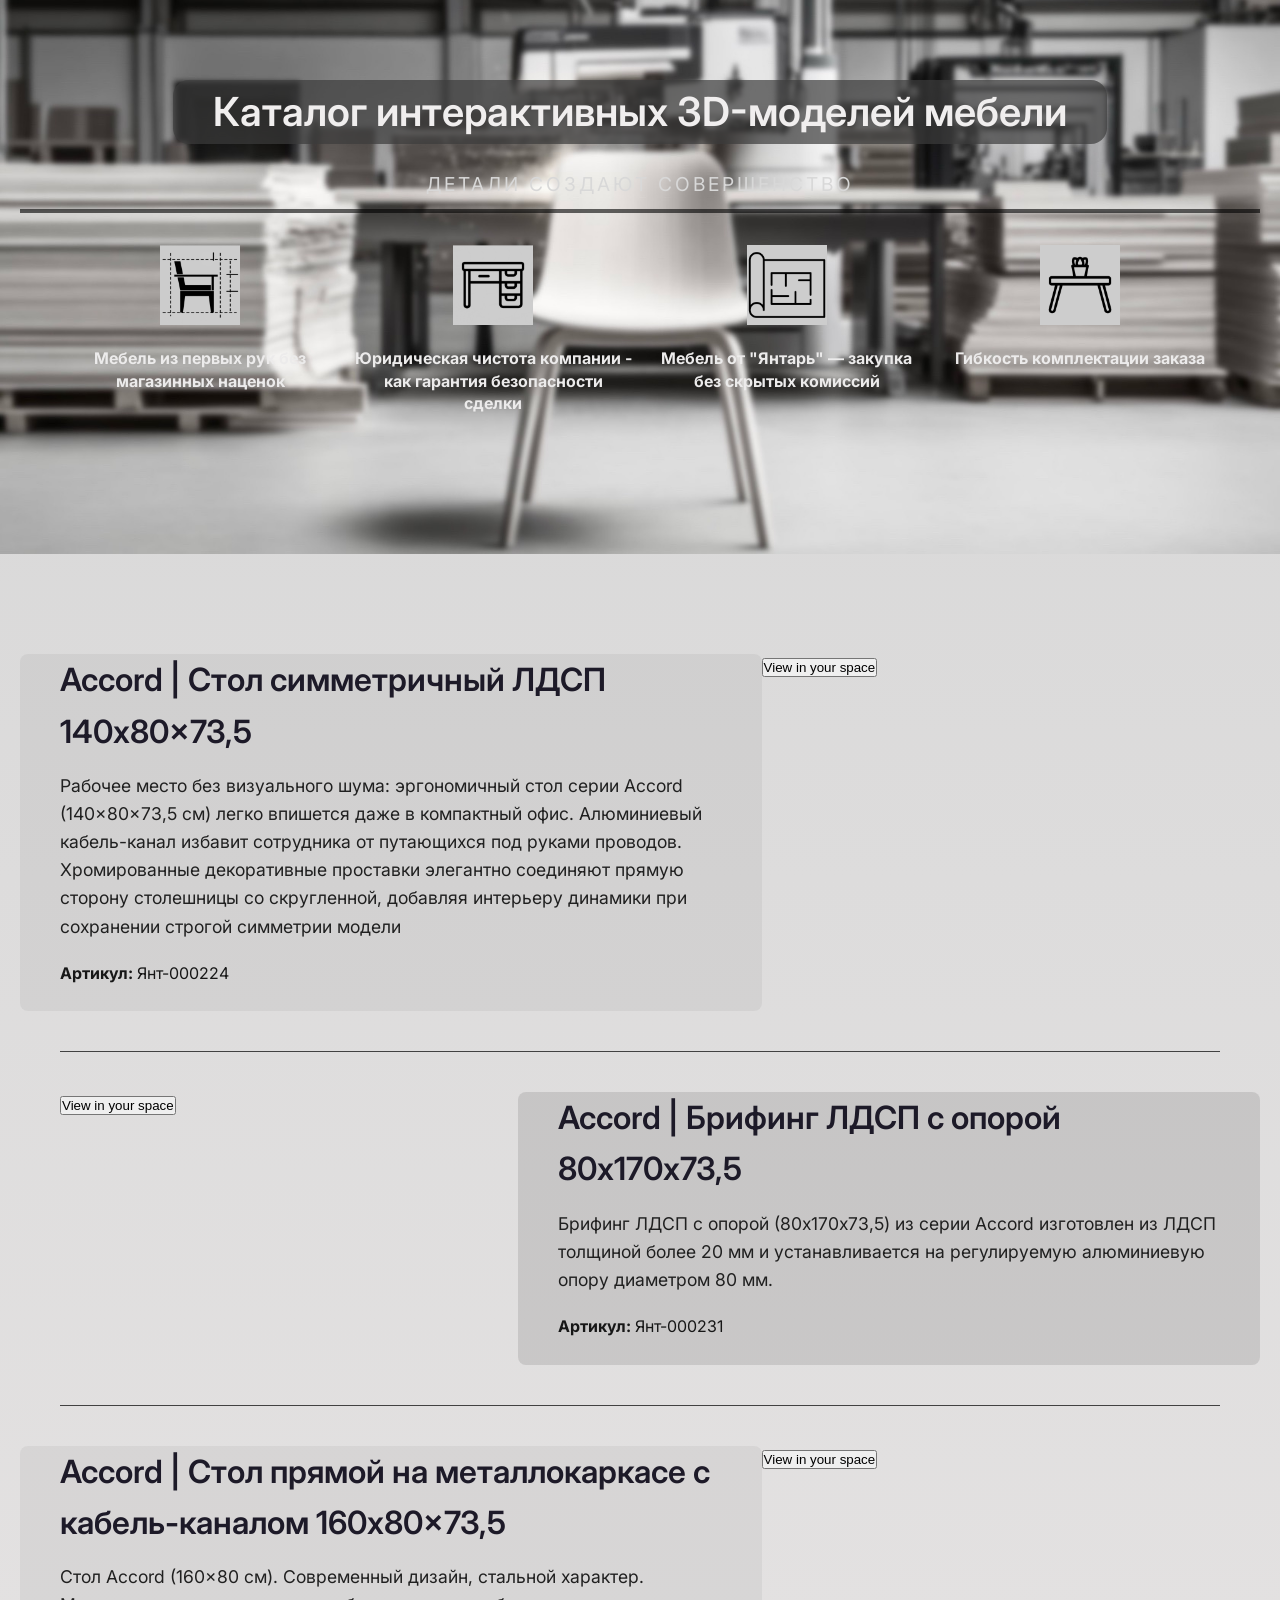
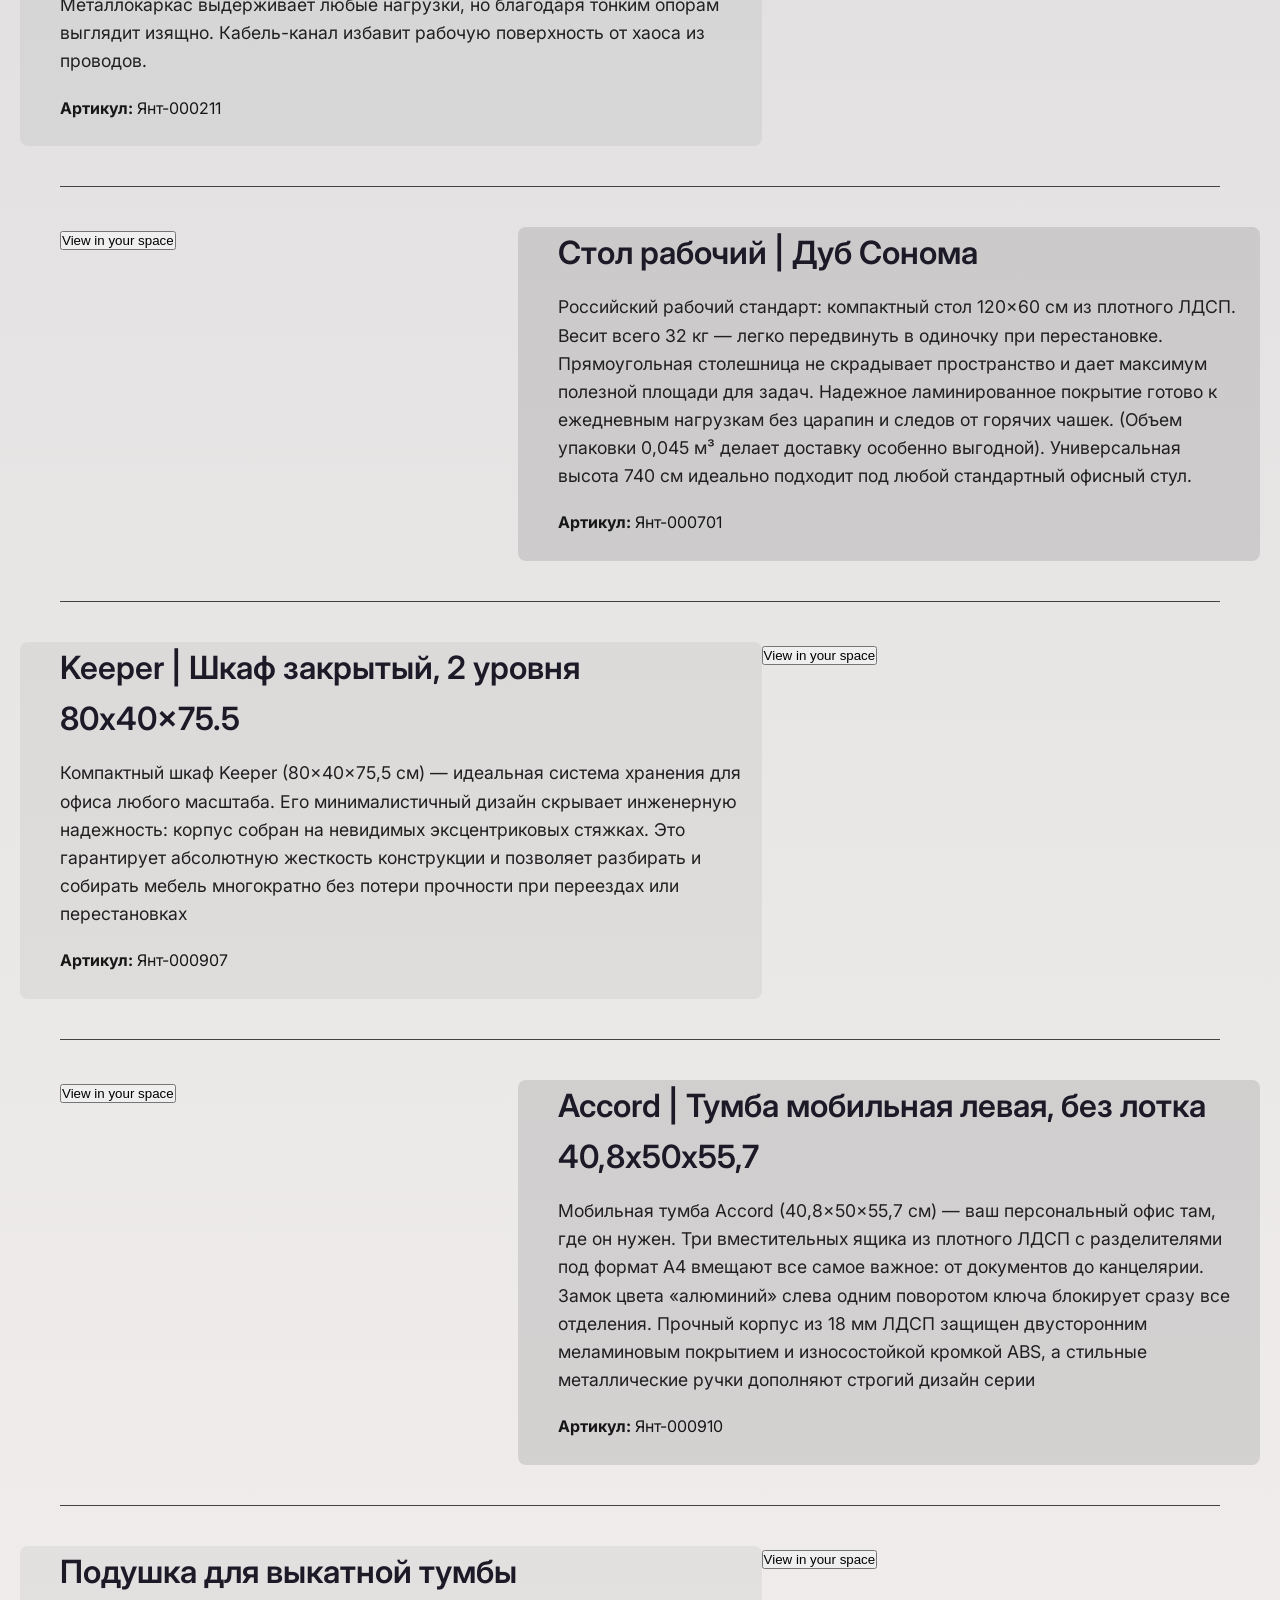
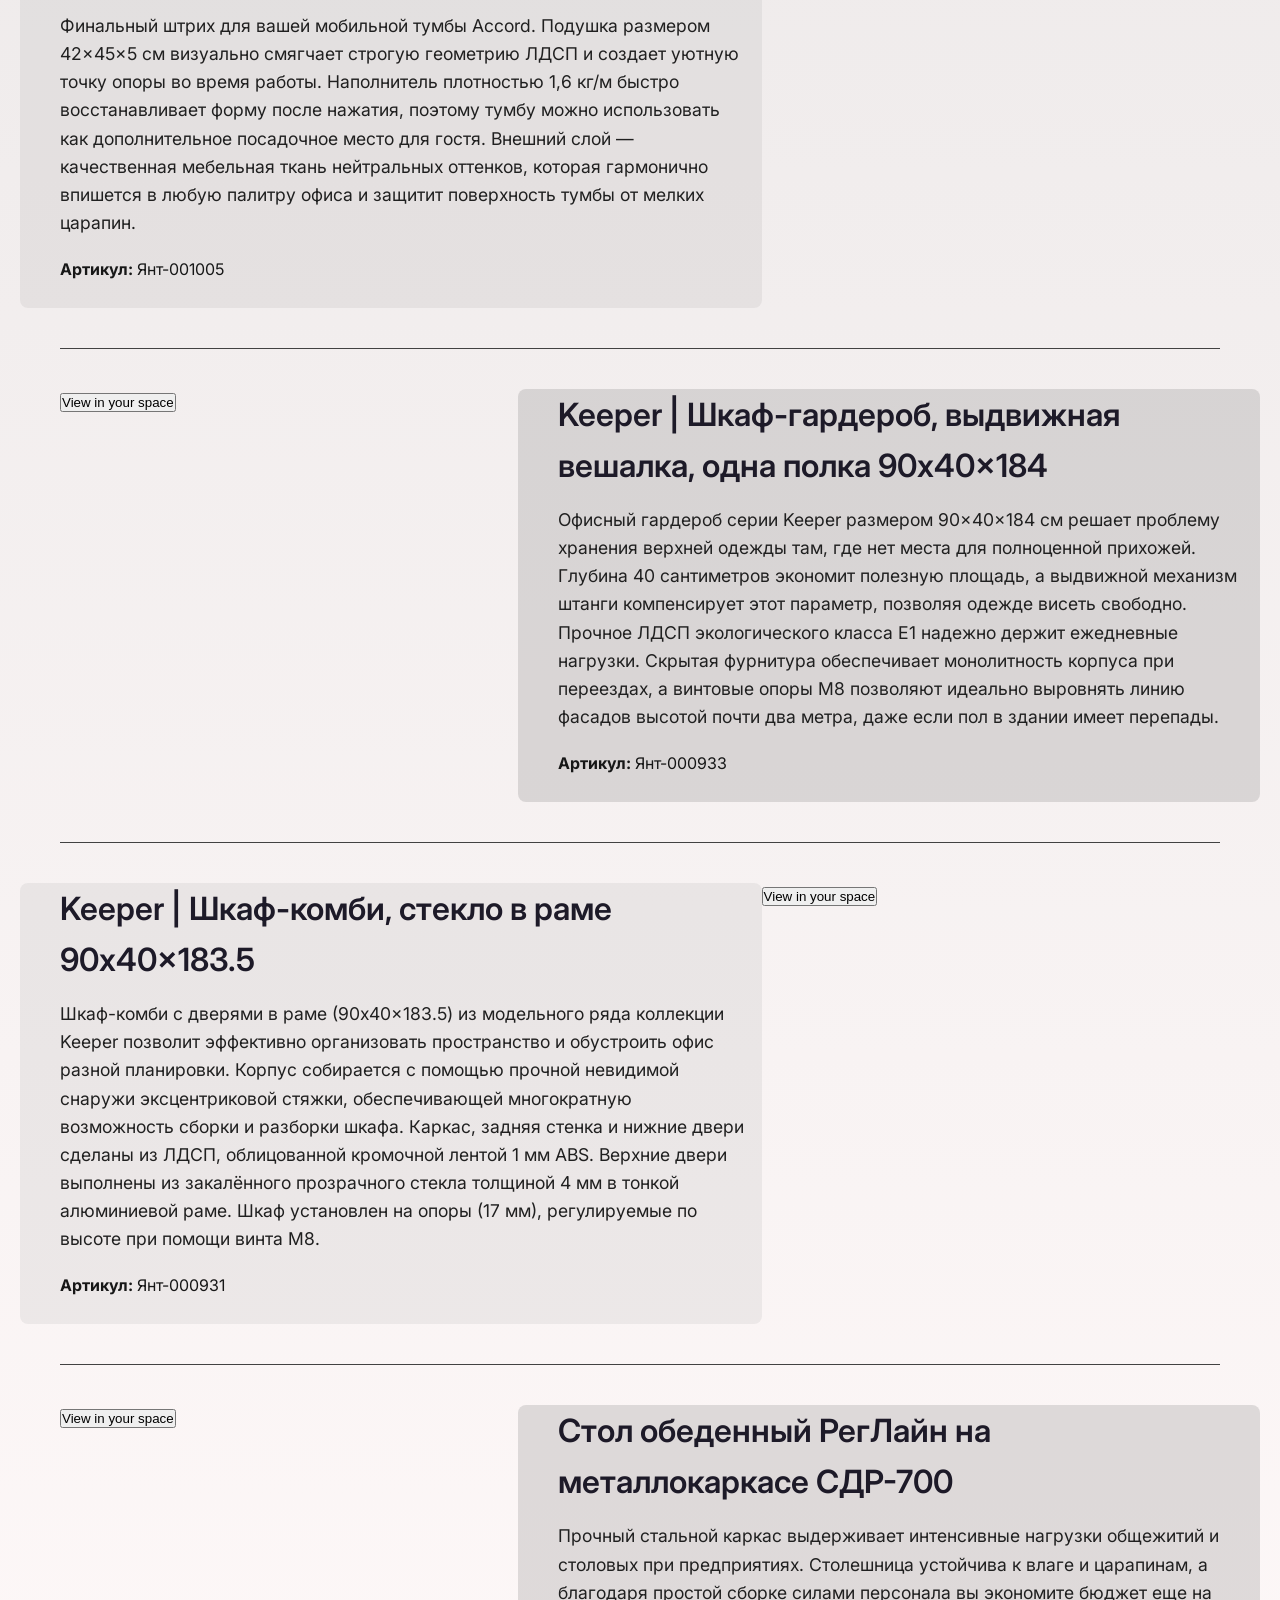
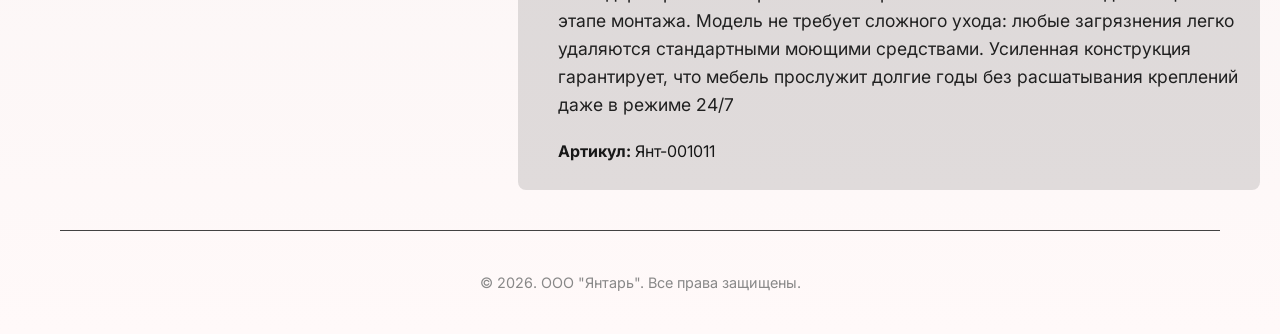
==== commit 5e58963e: "Исправлены модели на базальт" ====
--- a/index.html
+++ b/index.html
@@ -16,10 +16,7 @@
     <link rel="preconnect" href="https://fonts.gstatic.com" crossorigin>
     <link href="https://fonts.googleapis.com/css2?family=Inter:wght@400;500;600&display=swap" rel="stylesheet">
     <link rel="stylesheet" href="main.css">
-    <link rel="preconnect" href="https://fonts.googleapis.com">
-<link rel="preconnect" href="https://fonts.gstatic.com" crossorigin>
-<link href="https://fonts.googleapis.com/css2?family=Prata&display=swap" rel="stylesheet">
-    <!-- Import the component -->
+        <!-- Import the component -->
 <script type="module" src="https://unpkg.com/@google/model-viewer/dist/model-viewer.min.js"></script>
 <script nomodule src="https://unpkg.com/@google/model-viewer/dist/model-viewer-legacy.js"></script>
 </head>
@@ -38,7 +35,7 @@
     </div>
     <div class="feature-item">
         <img src="/Stol.png" alt="Table" />
-        <h4>Юридическая чистота компании как гарантия безопасности сделки</h4>
+        <h4>Юридическая чистота компании - как гарантия безопасности сделки</h4>
     </div>
     <div class="feature-item">
         <img src="/free-icon.png" alt="Art" />
@@ -58,13 +55,12 @@
         <section class="model-card fade-in">
             <div class="info-block">
                 <h2>Accord | Стол симметричный ЛДСП 140x80x73,5</h2>
-                <p class="description">Рабочее место без визуального шума: эргономичный стол серии Accord (140×80×73,5 см) легко впишется даже в компактный офис. Скрытый алюминиевый кабель-канал избавит сотрудника от путающихся под руками проводов. Хромированные декоративные проставки элегантно соединяют прямую сторону столешницы со скругленной, добавляя интерьеру динамики при сохранении строгой симметрии модели</p>
-                <p class="sku"><strong>Артикул:</strong> ТБ-Д0057732</p>
+                <p class="description">Рабочее место без визуального шума: эргономичный стол серии Accord (140×80×73,5 см) легко впишется даже в компактный офис. Алюминиевый кабель-канал избавит сотрудника от путающихся под руками проводов. Хромированные декоративные проставки элегантно соединяют прямую сторону столешницы со скругленной, добавляя интерьеру динамики при сохранении строгой симметрии модели</p>
+                <p class="sku"><strong>Артикул:</strong> Янт-000224</p>
             </div>
             
             <!-- ВАША МОДЕЛЬ ЗДЕСЬ -->
             <model-viewer 
-              style="width: 100%; height: 50vh;" 
               src="/Table01.glb"
               ar ar-modes="webxr scene-viewer quick-look"
               camera-controls tone-mapping="neutral"
@@ -84,8 +80,8 @@
         <section class="model-card fade-in">
             <div class="info-block">
                 <h2>Accord | Брифинг ЛДСП с опорой 80х170х73,5</h2>
-                <p class="description">Брифинг ЛДСП с опорой (80х170х73,5) из серии Accord / Аккорд изготовлен из ЛДСП толщиной 25 мм и устанавливается на гофрированную алюминиевую опору диаметром 80 мм.</p>
-                <p class="sku"><strong>Артикул:</strong> ТБ-Д0057187 </p>
+                <p class="description">Брифинг ЛДСП с опорой (80х170х73,5) из серии Accord изготовлен из ЛДСП толщиной более 20 мм и устанавливается на регулируемую алюминиевую опору диаметром 80 мм.</p>
+                <p class="sku"><strong>Артикул:</strong> Янт-000231 </p>
             </div>
             
             <model-viewer src="/BrifandTable.glb" ar ar-modes="webxr scene-viewer quick-look" camera-controls tone-mapping="neutral" poster="poster.webp" shadow-intensity="1" auto-rotate camera-orbit="-126.1deg 70.23deg 5.883m" field-of-view="30deg">
@@ -106,8 +102,8 @@
         <section class="model-card fade-in">
             <div class="info-block">
                 <h2>Accord | Стол прямой на металлокаркасе с кабель-каналом 160x80x73,5</h2>
-                <p class="description">Стол Accord (160×80 см). Современный дизайн, стальной характер. Металлокаркас выдерживает любые нагрузки, но благодаря тонким опорам выглядит изящно. Скрытый кабель-канал избавит рабочую поверхность от хаоса из проводов.</p>
-                <p class="sku"><strong>Артикул:</strong> ТБ-Д0078857</p>
+                <p class="description">Стол Accord (160×80 см). Современный дизайн, стальной характер. Металлокаркас выдерживает любые нагрузки, но благодаря тонким опорам выглядит изящно. Кабель-канал избавит рабочую поверхность от хаоса из проводов.</p>
+                <p class="sku"><strong>Артикул:</strong> Янт-000211</p>
             </div>
             
             <model-viewer src="/Table02.glb" ar ar-modes="webxr scene-viewer quick-look" camera-controls tone-mapping="neutral" poster="poster.webp" shadow-intensity="1" auto-rotate camera-orbit="-422.5deg 67.84deg 3.307m" field-of-view="30deg">
@@ -128,8 +124,8 @@
         <section class="model-card fade-in">
             <div class="info-block">
                 <h2>Стол рабочий | Дуб Сонома</h2>
-                <p class="description">Российский рабочий стандарт: компактный стол 120×60 см из плотного ЛДСП (16 мм). Весит всего 25,5 кг — легко передвинуть в одиночку при перестановке. Прямоугольная столешница не скрадывает пространство и дает максимум полезной площади для задач. Надежное ламинированное покрытие готово к ежедневным нагрузкам без царапин и следов от горячих чашек. (Объем упаковки 0,045 м³ делает доставку особенно выгодной). Универсальная высота 740 см идеально подходит под любой стандартный офисный стул.</p>
-                <p class="sku"><strong>Артикул:</strong> ID 208544</p>
+                <p class="description">Российский рабочий стандарт: компактный стол 120×60 см из плотного ЛДСП. Весит всего 32 кг — легко передвинуть в одиночку при перестановке. Прямоугольная столешница не скрадывает пространство и дает максимум полезной площади для задач. Надежное ламинированное покрытие готово к ежедневным нагрузкам без царапин и следов от горячих чашек. (Объем упаковки 0,045 м³ делает доставку особенно выгодной). Универсальная высота 740 см идеально подходит под любой стандартный офисный стул.</p>
+                <p class="sku"><strong>Артикул:</strong> Янт-000701</p>
             </div>
             
            <model-viewer src="/TableSonoma.glb" ar ar-modes="webxr scene-viewer quick-look" camera-controls tone-mapping="neutral" poster="poster.webp" shadow-intensity="1" auto-rotate camera-orbit="-537.5deg 73.01deg 2.879m" field-of-view="30deg">
@@ -151,7 +147,7 @@
             <div class="info-block">
                 <h2>Keeper | Шкаф закрытый, 2 уровня 80x40x75.5</h2>
                 <p class="description">Компактный шкаф Keeper (80×40×75,5 см) — идеальная система хранения для офиса любого масштаба. Его минималистичный дизайн скрывает инженерную надежность: корпус собран на невидимых эксцентриковых стяжках. Это гарантирует абсолютную жесткость конструкции и позволяет разбирать и собирать мебель многократно без потери прочности при переездах или перестановках</p>
-                <p class="sku"><strong>Артикул:</strong> ТБ-Д0033915</p>
+                <p class="sku"><strong>Артикул:</strong> Янт-000907</p>
             </div>
             
             <model-viewer src="/Tumba.glb" ar ar-modes="webxr scene-viewer quick-look" camera-controls tone-mapping="neutral" poster="poster.webp" shadow-intensity="1" auto-rotate camera-orbit="-625.8deg 75.79deg 2.126m" field-of-view="30deg">
@@ -173,9 +169,8 @@
         <section class="model-card fade-in">
             <div class="info-block">
                 <h2>Accord | Тумба мобильная левая, без лотка 40,8х50х55,7</h2>
-                <p class="description">Мобильная тумба Accord (40,8×50×55,7 см) — ваш персональный офис там, где он нужен. Три вместительных ящика из 12-миллиметрового ЛДСП с разделителями под формат А4 вмещают все самое важное: от документов до канцелярии. 
-Замок цвета «алюминий» слева одним поворотом ключа блокирует сразу все отделения. Прочный корпус из 18 мм ЛДСП защищен двусторонним меламиновым покрытием и износостойкой кромкой ABS, а стильные металлические ручки дополняют строгий дизайн серии</p>
-                <p class="sku"><strong>Артикул:</strong> ТБ-Д0066563</p>
+                <p class="description">Мобильная тумба Accord (40,8×50×55,7 см) — ваш персональный офис там, где он нужен. Три вместительных ящика из плотного ЛДСП с разделителями под формат А4 вмещают все самое важное: от документов до канцелярии. Замок цвета «алюминий» слева одним поворотом ключа блокирует сразу все отделения. Прочный корпус из 18 мм ЛДСП защищен двусторонним меламиновым покрытием и износостойкой кромкой ABS, а стильные металлические ручки дополняют строгий дизайн серии</p>
+                <p class="sku"><strong>Артикул:</strong> Янт-000910</p>
             </div>
             
             <model-viewer src="/TumbaSkoles.glb" ar ar-modes="webxr scene-viewer quick-look" camera-controls tone-mapping="neutral" poster="poster.webp" shadow-intensity="1" auto-rotate camera-orbit="-715.7deg 72.21deg 1.435m" field-of-view="30deg">
@@ -196,9 +191,8 @@
         <section class="model-card fade-in">
             <div class="info-block">
                 <h2>Подушка для выкатной тумбы</h2>
-                <p class="description">Финальный штрих для вашей мобильной тумбы Accord. Подушка размером 42×45×5 см визуально смягчает строгую геометрию ЛДСП и создает уютную точку опоры во время работы. 
-Наполнитель плотностью 1,6 кг/м быстро восстанавливает форму после нажатия, поэтому тумбу можно использовать как дополнительное посадочное место для гостя. Внешний слой — качественная мебельная ткань нейтральных оттенков, которая гармонично впишется в любую палитру офиса и защитит поверхность тумбы от мелких царапин.</p>
-                <p class="sku"><strong>Артикул:</strong> А4 470</p>
+                <p class="description">Финальный штрих для вашей мобильной тумбы Accord. Подушка размером 42×45×5 см визуально смягчает строгую геометрию ЛДСП и создает уютную точку опоры во время работы. Наполнитель плотностью 1,6 кг/м быстро восстанавливает форму после нажатия, поэтому тумбу можно использовать как дополнительное посадочное место для гостя. Внешний слой — качественная мебельная ткань нейтральных оттенков, которая гармонично впишется в любую палитру офиса и защитит поверхность тумбы от мелких царапин.</p>
+                <p class="sku"><strong>Артикул:</strong> Янт-001005</p>
             </div>
             
             <model-viewer src="/podushka.glb" ar ar-modes="webxr scene-viewer quick-look" camera-controls tone-mapping="neutral" poster="poster.webp" shadow-intensity="1" auto-rotate camera-orbit="-712.9deg 72.61deg 1.539m" field-of-view="30deg">
@@ -219,9 +213,8 @@
         <section class="model-card fade-in">
             <div class="info-block">
                 <h2>Keeper | Шкаф-гардероб, выдвижная вешалка, одна полка 90x40x184</h2>
-                <p class="description">Офисный гардероб серии Keeper размером 90×40×184 см решает проблему хранения верхней одежды там, где нет места для полноценной прихожей. Глубина 40 сантиметров экономит полезную площадь, а выдвижной механизм штанги компенсирует этот параметр, позволяя одежде висеть свободно.
-Прочное 18-миллиметровое ЛДСП экологического класса Е1 надежно держит ежедневные нагрузки. Скрытая фурнитура обеспечивает монолитность корпуса при переездах, а винтовые опоры М8 позволяют идеально выровнять линию фасадов высотой почти два метра, даже если пол в здании имеет перепады.</p>
-                <p class="sku"><strong>Артикул:</strong> ТБ-Д0083480</p>
+                <p class="description">Офисный гардероб серии Keeper размером 90×40×184 см решает проблему хранения верхней одежды там, где нет места для полноценной прихожей. Глубина 40 сантиметров экономит полезную площадь, а выдвижной механизм штанги компенсирует этот параметр, позволяя одежде висеть свободно. Прочное ЛДСП экологического класса Е1 надежно держит ежедневные нагрузки. Скрытая фурнитура обеспечивает монолитность корпуса при переездах, а винтовые опоры М8 позволяют идеально выровнять линию фасадов высотой почти два метра, даже если пол в здании имеет перепады.</p>
+                <p class="sku"><strong>Артикул:</strong> Янт-000933</p>
             </div>
             
             <model-viewer src="/Shkaf.glb" ar ar-modes="webxr scene-viewer quick-look" camera-controls tone-mapping="neutral" poster="poster.webp" shadow-intensity="1" auto-rotate camera-orbit="-781.3deg 81.36deg 4.416m" field-of-view="30deg">
@@ -242,21 +235,33 @@
         <!-- Блок модели №9 -->
         <section class="model-card fade-in">
             <div class="info-block">
-                <h2>название</h2>
-                <p class="description">описание</p>
-                <p class="sku"><strong>Артикул:</strong> арт</p>
-            </div>
+                <h2>Keeper | Шкаф-комби, стекло в раме 90x40x183.5</h2>
+                <p class="description">Шкаф-комби с дверями в раме (90x40x183.5) из модельного ряда коллекции Keeper позволит эффективно организовать пространство и обустроить офис разной планировки. Корпус собирается с помощью прочной невидимой снаружи эксцентриковой стяжки, обеспечивающей многократную возможность сборки и разборки шкафа. Каркас, задняя стенка и нижние двери сделаны из ЛДСП, облицованной кромочной лентой 1 мм ABS. Верхние двери выполнены из закалённого прозрачного стекла толщиной 4 мм в тонкой алюминиевой раме. Шкаф установлен на опоры (17 мм), регулируемые по высоте при помощи винта М8.</p>
+                <p class="sku"><strong>Артикул:</strong> Янт-000931</p>
+            </div>
+            
+            <model-viewer src="Vitrina.glb" ar ar-modes="webxr scene-viewer quick-look" camera-controls tone-mapping="neutral" poster="poster.webp" shadow-intensity="1" camera-orbit="24.27deg 78.18deg 4.345m" field-of-view="30deg" auto-rotate>
+    <div class="progress-bar hide" slot="progress-bar">
+        <div class="update-bar"></div>
+    </div>
+    <button slot="ar-button" id="ar-button">
+        View in your space
+    </button>
+    <div id="ar-prompt">
+        <img src="https://modelviewer.dev/shared-assets/icons/hand.png">
+    </div>
+</model-viewer>
+        </section>
 
 
         <!-- Блок модели №10 -->
         <section class="model-card fade-in">
             <div class="info-block">
                 <h2>Стол обеденный РегЛайн на металлокаркасе СДР-700</h2>
-                <p class="description">Прочный стальной каркас выдерживает интенсивные нагрузки хостелов, общежитий и столовых при предприятиях. Столешница устойчива к влаге и царапинам, а благодаря простой сборке силами персонала вы экономите бюджет еще на этапе монтажа. 
-Модель не требует сложного ухода: любые загрязнения легко удаляются стандартными моющими средствами. Усиленная конструкция гарантирует, что мебель прослужит долгие годы без расшатывания креплений даже в режиме 24/7</p>
-                <p class="sku"><strong>Артикул:</strong> 33350778</p>
-            </div>
-            
+                <p class="description">Прочный стальной каркас выдерживает интенсивные нагрузки общежитий и столовых при предприятиях. Столешница устойчива к влаге и царапинам, а благодаря простой сборке силами персонала вы экономите бюджет еще на этапе монтажа. Модель не требует сложного ухода: любые загрязнения легко удаляются стандартными моющими средствами. Усиленная конструкция гарантирует, что мебель прослужит долгие годы без расшатывания креплений даже в режиме 24/7</p>
+                <p class="sku"><strong>Артикул:</strong> Янт-001011</p>
+            </div>
+           
             <model-viewer src="/ObedStol.glb" ar ar-modes="webxr scene-viewer quick-look" camera-controls tone-mapping="neutral" poster="poster.webp" shadow-intensity="1" auto-rotate camera-orbit="-740.3deg 61.47deg 2.517m" field-of-view="30deg">
     <div class="progress-bar hide" slot="progress-bar">
         <div class="update-bar"></div>
@@ -268,8 +273,8 @@
         <img src="https://modelviewer.dev/shared-assets/icons/hand.png">
     </div>
 </model-viewer>
-            
-        </section>
+           
+    </section>
             
     </main>
 
--- a/style.css
+++ b/style.css
@@ -28,14 +28,14 @@
 .hero-section h1 {
     font-size: 2.5rem;
     font-weight: 600;
-    color: #252424;
+    color: #cfcfcf;
     margin-bottom: 15px;
 }
 /* Подложка под заголовком h1 */
 .hero-section > h1 {
     display: inline-block; /* Чтобы работал margin/padding */
     font-size: 2.5rem;
-    color: #eeeeee; /* Белый цвет для контраста */
+    color: #f0eeee; /* Белый цвет для контраста */
     position: relative;
     z-index: 1; /* Выше маски */
 
@@ -57,7 +57,7 @@
 }
 .subtitle {
     font-size: 1rem;
-    color: #2d2d2d; /* Светло-серая */
+    color: #090909; /* Светло-серая */
     text-transform: uppercase; /* Все буквы заглавные */
     letter-spacing: 3px; /* Разреженные буквы */
     padding-bottom: 5px;
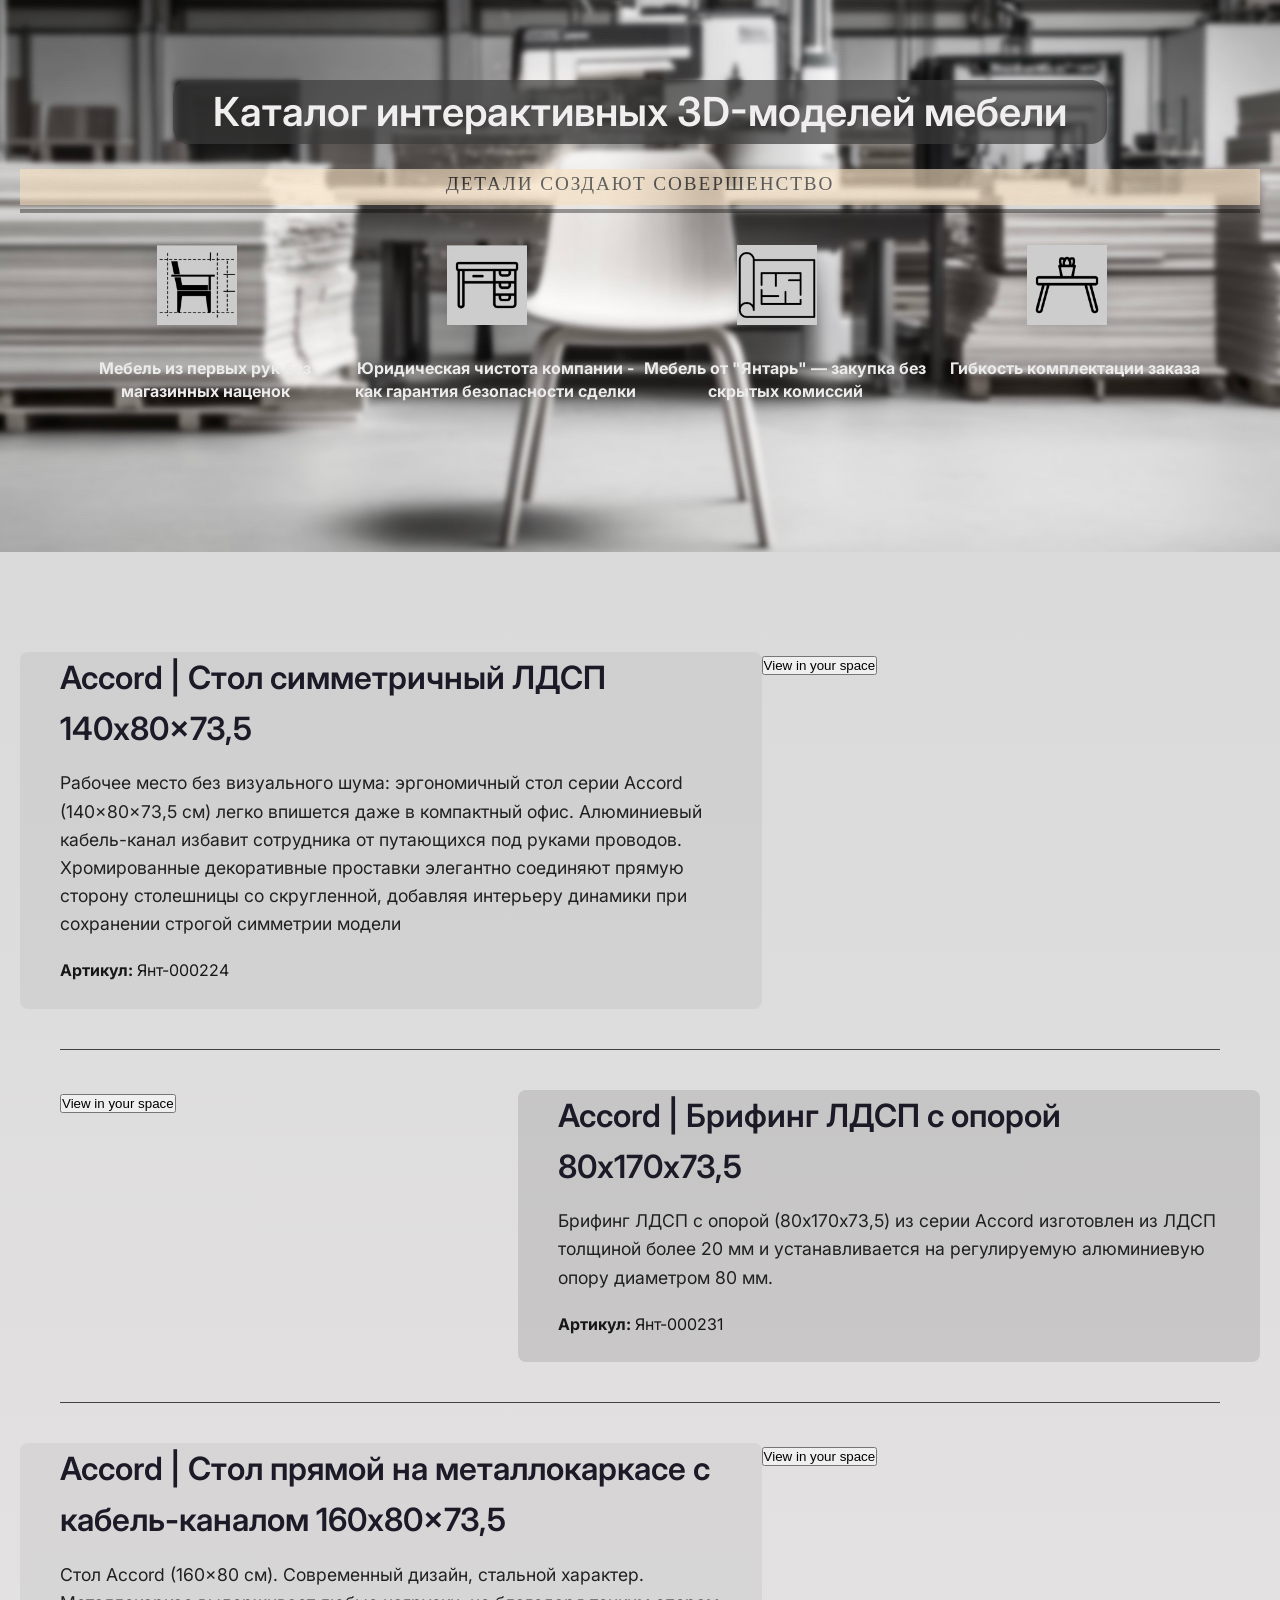
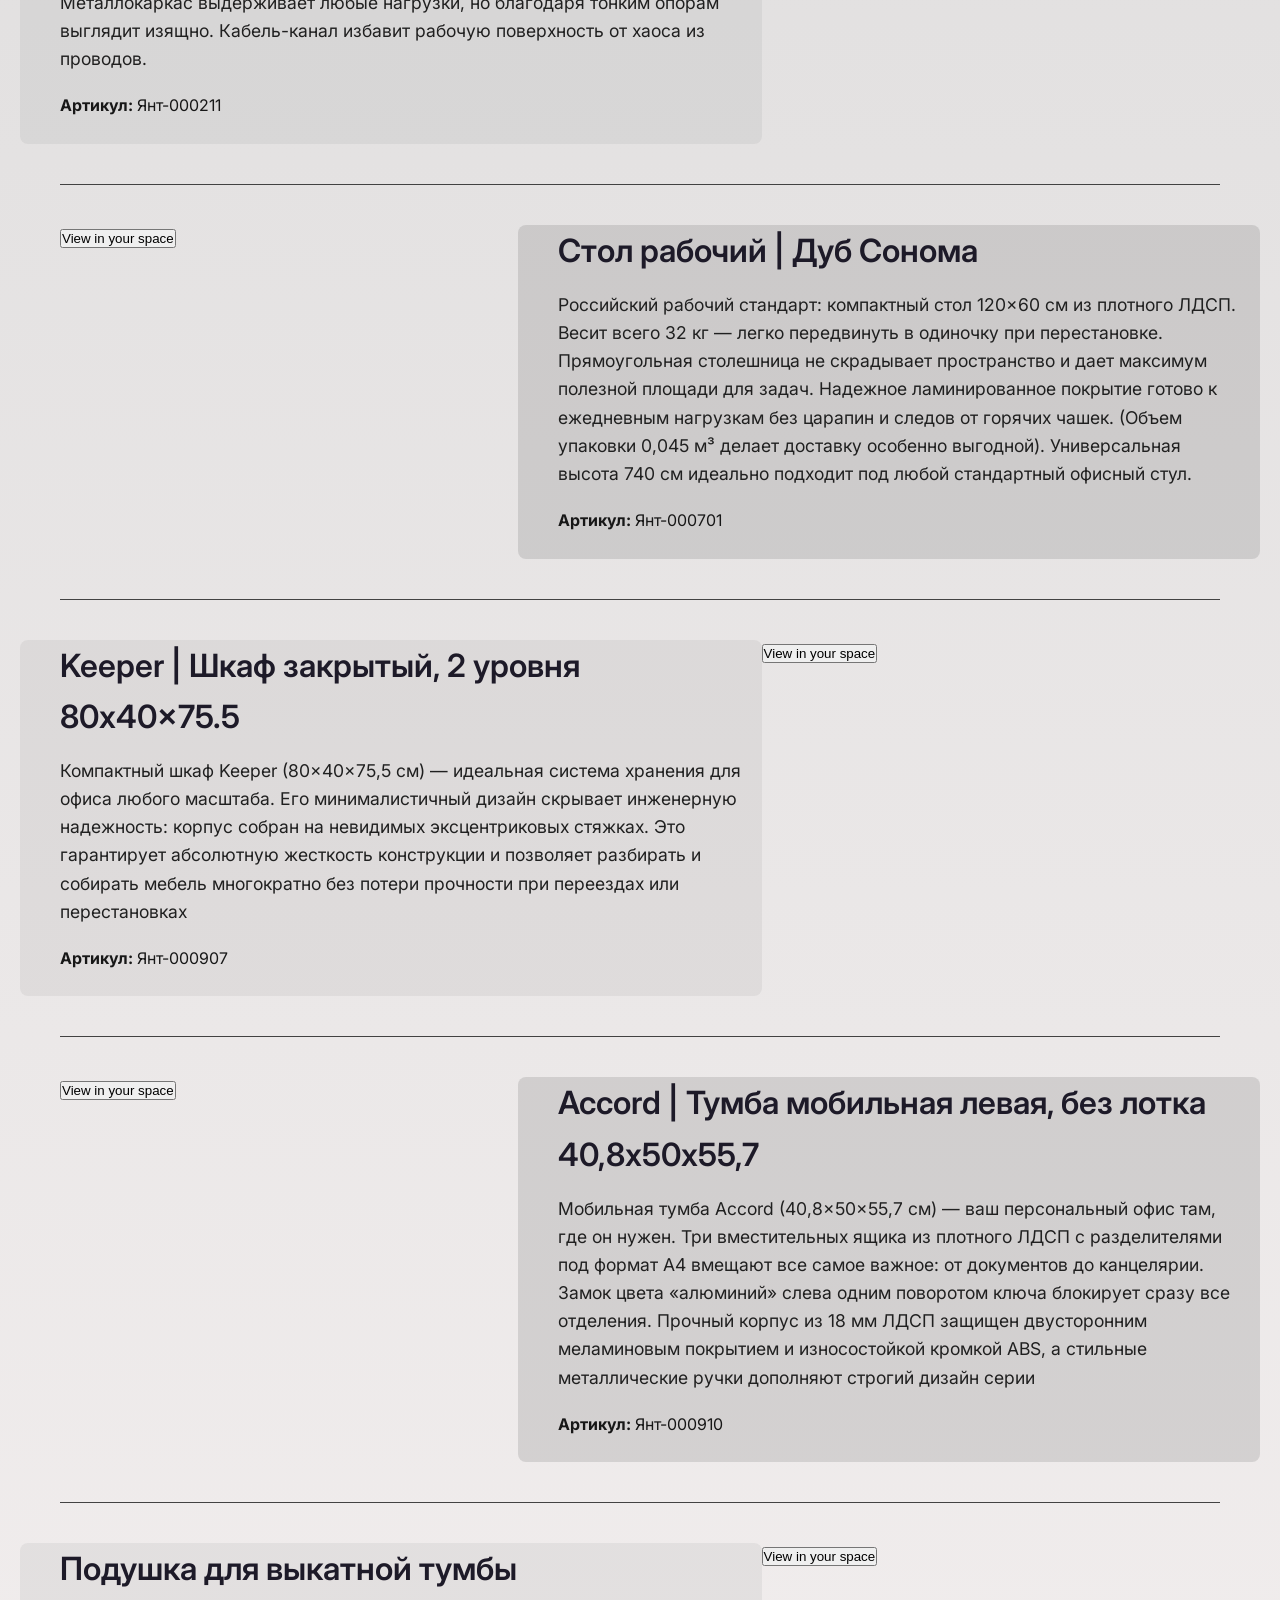
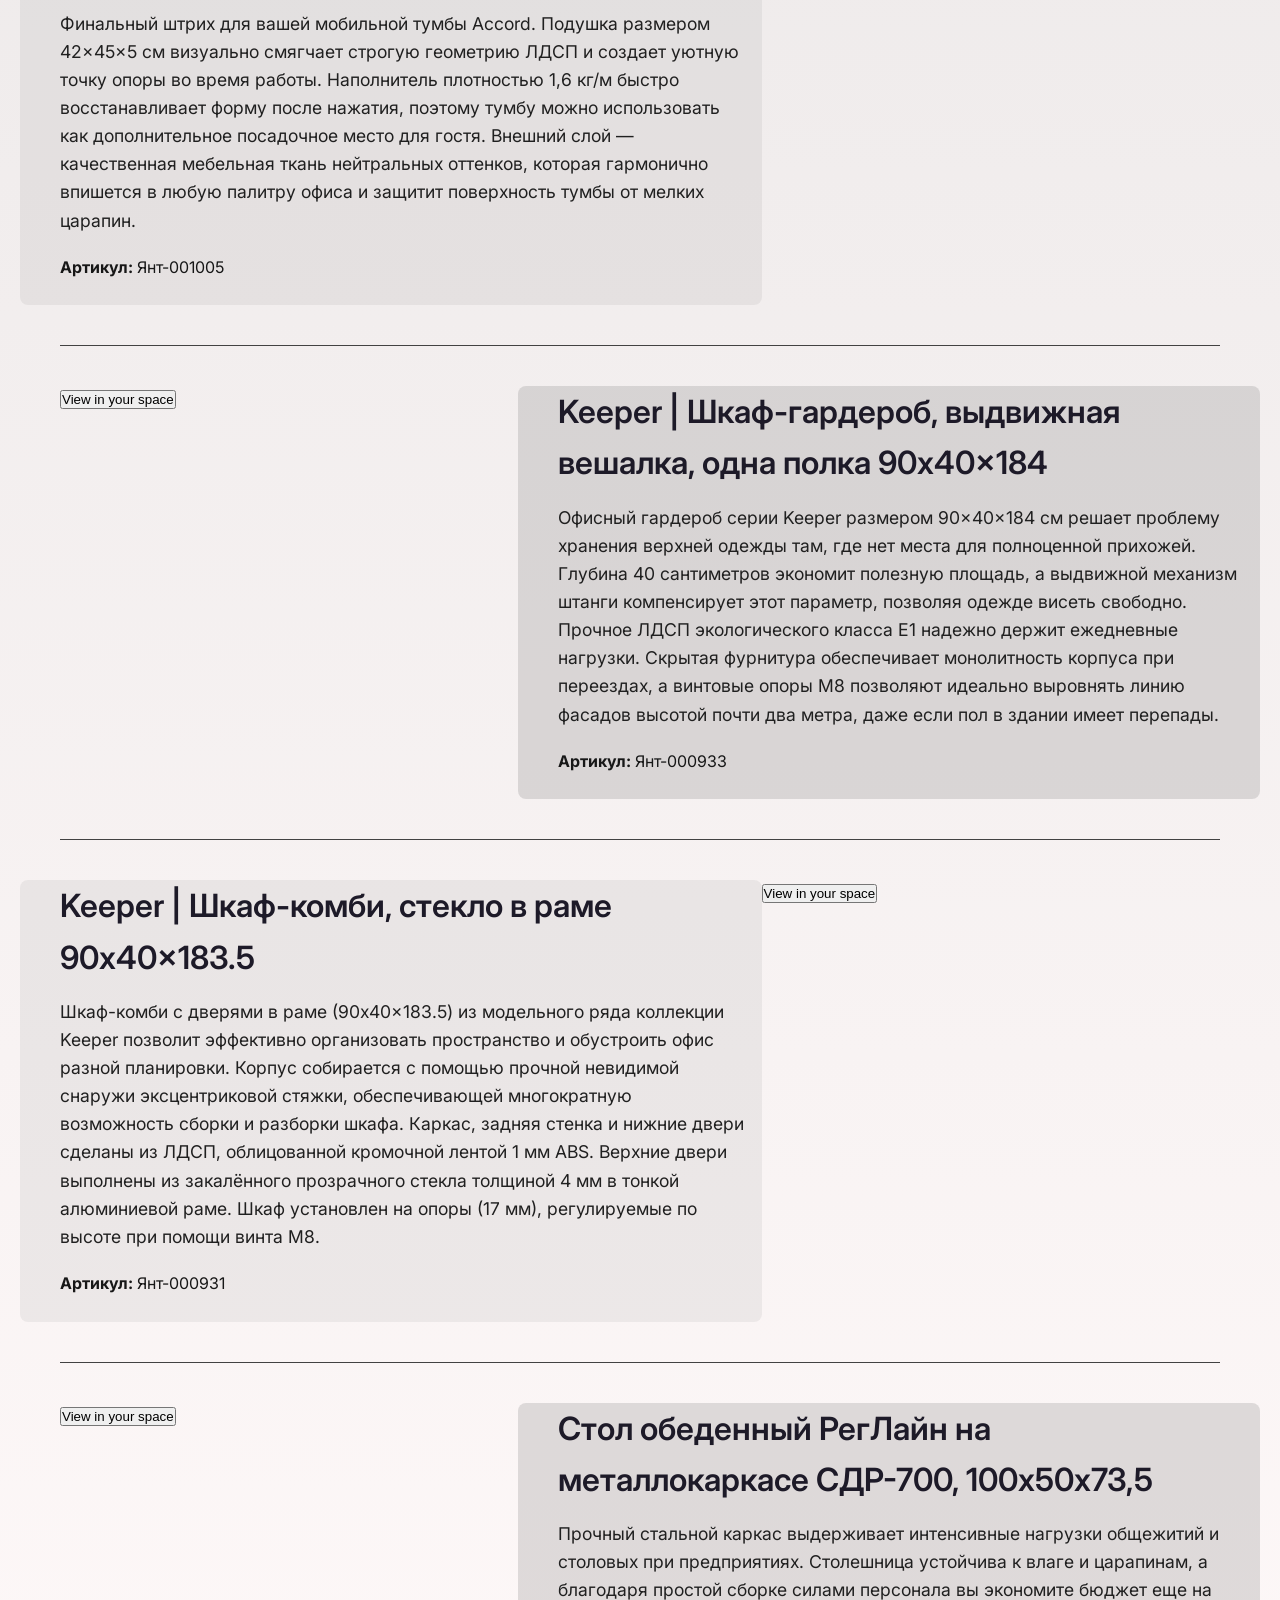
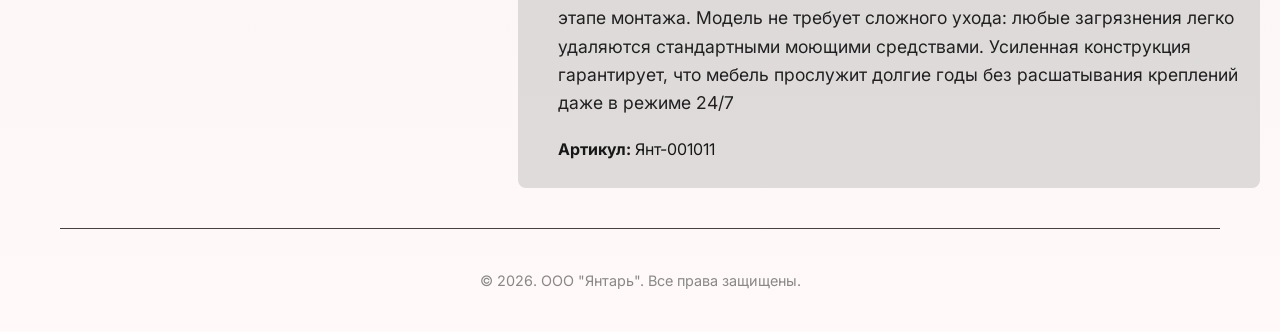
==== commit 6677b81b: "Исправлены столы" ====
--- a/index.html
+++ b/index.html
@@ -14,7 +14,8 @@
     <!-- Google Fonts (современный шрифт Inter) -->
     <link rel="preconnect" href="https://fonts.googleapis.com">
     <link rel="preconnect" href="https://fonts.gstatic.com" crossorigin>
-    <link href="https://fonts.googleapis.com/css2?family=Inter:wght@400;500;600&display=swap" rel="stylesheet">
+    <link href="https://fonts.googleapis.com/css2?family=Inter:wght@400;500;600&display=swap" rel="stylesheet"> 
+    <link href="https://fonts.google.com/share?selection.family=Cormorant+Garamond:ital,wght@0,300..700;1,300..700" rel="stylesheet">
     <link rel="stylesheet" href="main.css">
         <!-- Import the component -->
 <script type="module" src="https://unpkg.com/@google/model-viewer/dist/model-viewer.min.js"></script>
@@ -257,7 +258,7 @@
         <!-- Блок модели №10 -->
         <section class="model-card fade-in">
             <div class="info-block">
-                <h2>Стол обеденный РегЛайн на металлокаркасе СДР-700</h2>
+                <h2>Стол обеденный РегЛайн на металлокаркасе СДР-700, 100х50х73,5</h2>
                 <p class="description">Прочный стальной каркас выдерживает интенсивные нагрузки общежитий и столовых при предприятиях. Столешница устойчива к влаге и царапинам, а благодаря простой сборке силами персонала вы экономите бюджет еще на этапе монтажа. Модель не требует сложного ухода: любые загрязнения легко удаляются стандартными моющими средствами. Усиленная конструкция гарантирует, что мебель прослужит долгие годы без расшатывания креплений даже в режиме 24/7</p>
                 <p class="sku"><strong>Артикул:</strong> Янт-001011</p>
             </div>
--- a/style.css
+++ b/style.css
@@ -199,11 +199,11 @@
 .features-section {
     display: flex;
     justify-content: space-between; /* Равное расстояние между элементами */
-    margin-bottom: 60px;
+    margin-bottom: 70px;
 }
 .feature-item {
     text-align: center;
-    width: calc(25% - 10px); /* Четыре колонки с небольшим отступом */
+    width: calc(30% - 15px); /* Четыре колонки с небольшим отступом */
     padding-top: 40px;
 }
 .feature-item img {
@@ -295,3 +295,52 @@
 
     pointer-events: none; /* Чтобы можно было кликать сквозь этот слой */
 }
+/* Убираем разделительную линию */
+.features-section {
+    border-bottom: none;
+}
+
+/* Делаем текст частью карточки */
+.feature-item img {
+    margin-right: 1rem; /* Отступ от текста */
+    
+}
+
+.icon-text {
+    display: inline-block;
+    font-size: 0.9rem; /* Немного уменьшим размер для баланса */
+    line-height: 1.2;
+    padding-top: 0.7em; /* Вертикально выравнивает текст по центру блока */
+}
+.subtitle {
+    /* Текстура */
+    background-image: url('wood-light-seamless.jpeg');
+    background-repeat: repeat-x;
+    background-position: bottom center;
+    background-size: auto 60px; /* Высота полосы = 60 пикселей */
+    opacity: 0.6; /* Полупрозрачный эффект */
+
+    /* Стиль текста */
+    color: #0b0b0b; /* Белый цвет */
+    text-transform: uppercase;
+    letter-spacing: 0.1em;
+    
+
+       /* Стиль текста */
+    font-family: 'Cormorant+Garamond', serif; /* ВАЖНО! Замените название на выбранное вами */
+    font-style: bold;
+    color: #060606;
+    text-transform: uppercase;
+    letter-spacing: 0.1em;
+}
+.feature-item img {
+    /* Лёгкая тень снизу */
+    box-shadow: 0px 8px 16px rgba(0, 0, 0, 0.1);
+    
+    /* Увеличим размер иконок для контраста */
+    width: 90px;
+    height: auto;
+
+    /* Сделаем их чуть выше текста */
+    margin-bottom: 25px; /* Больше пространства под иконкой */
+}
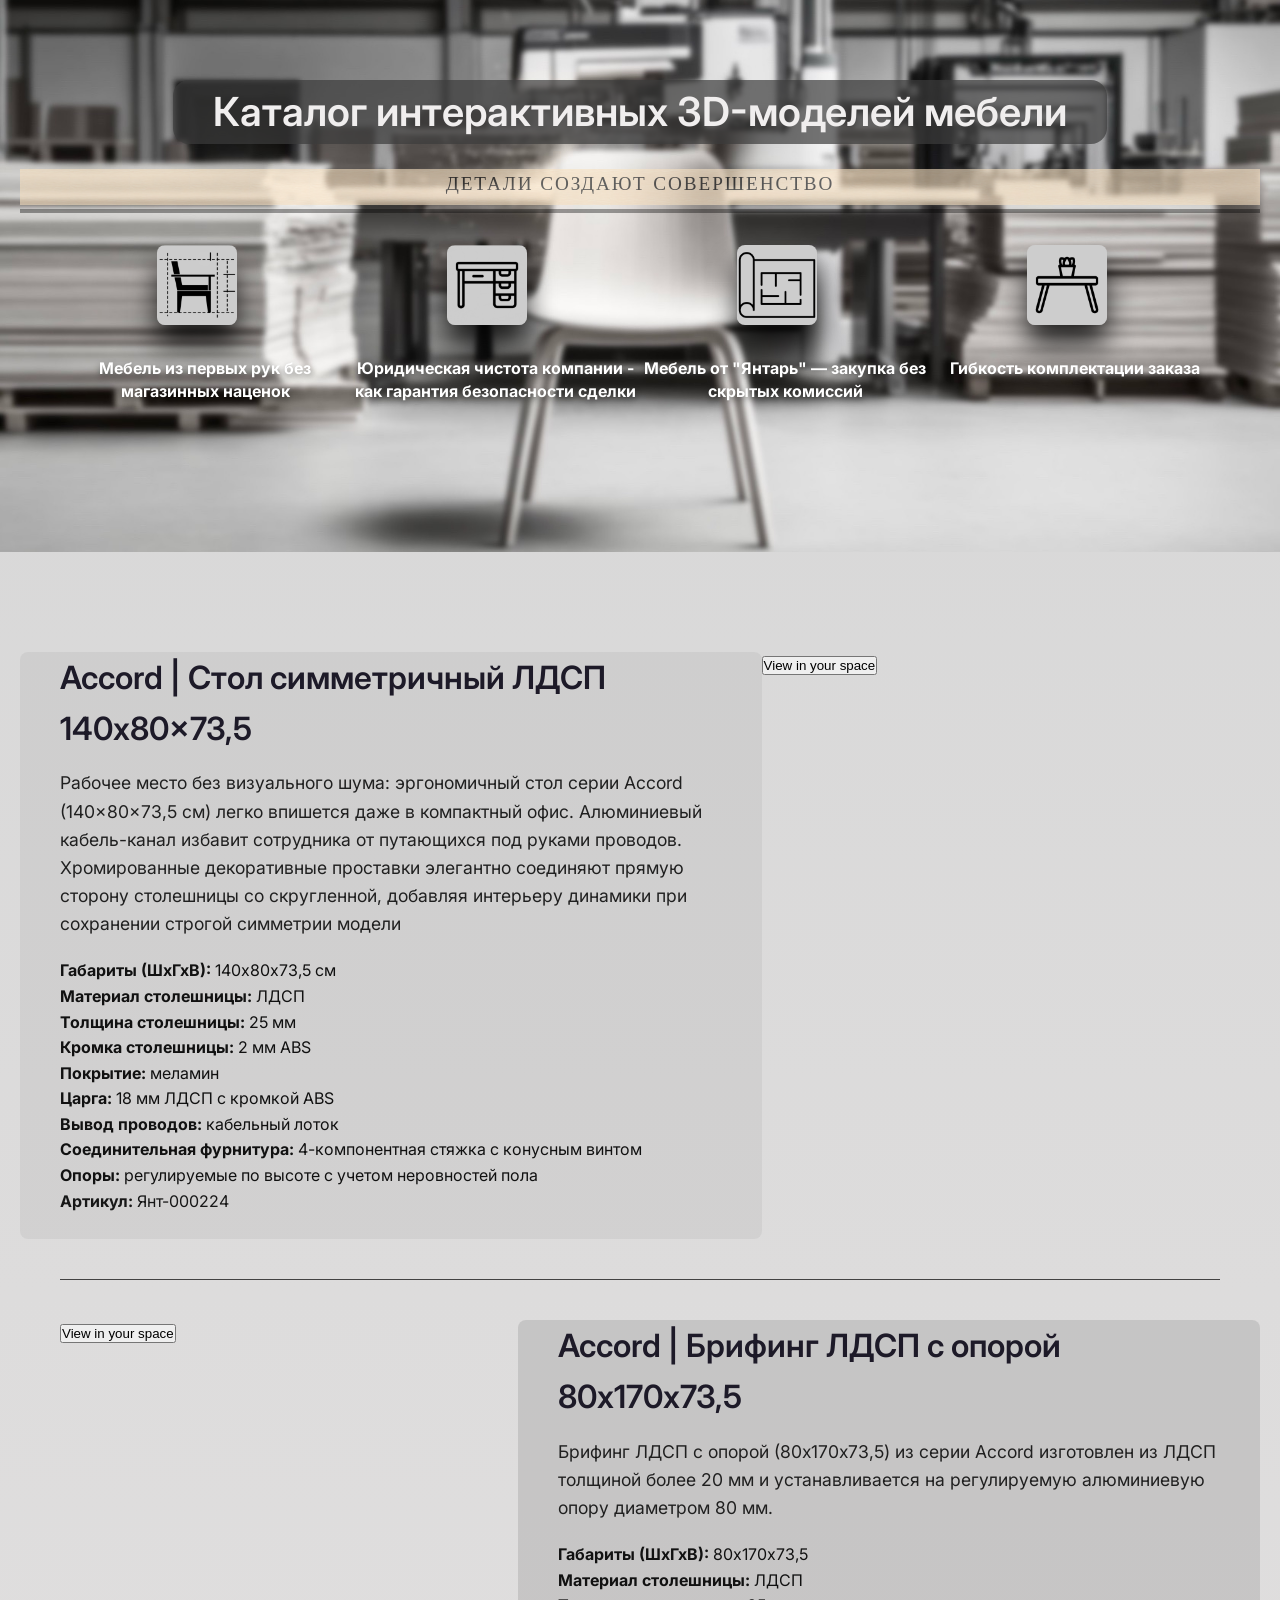
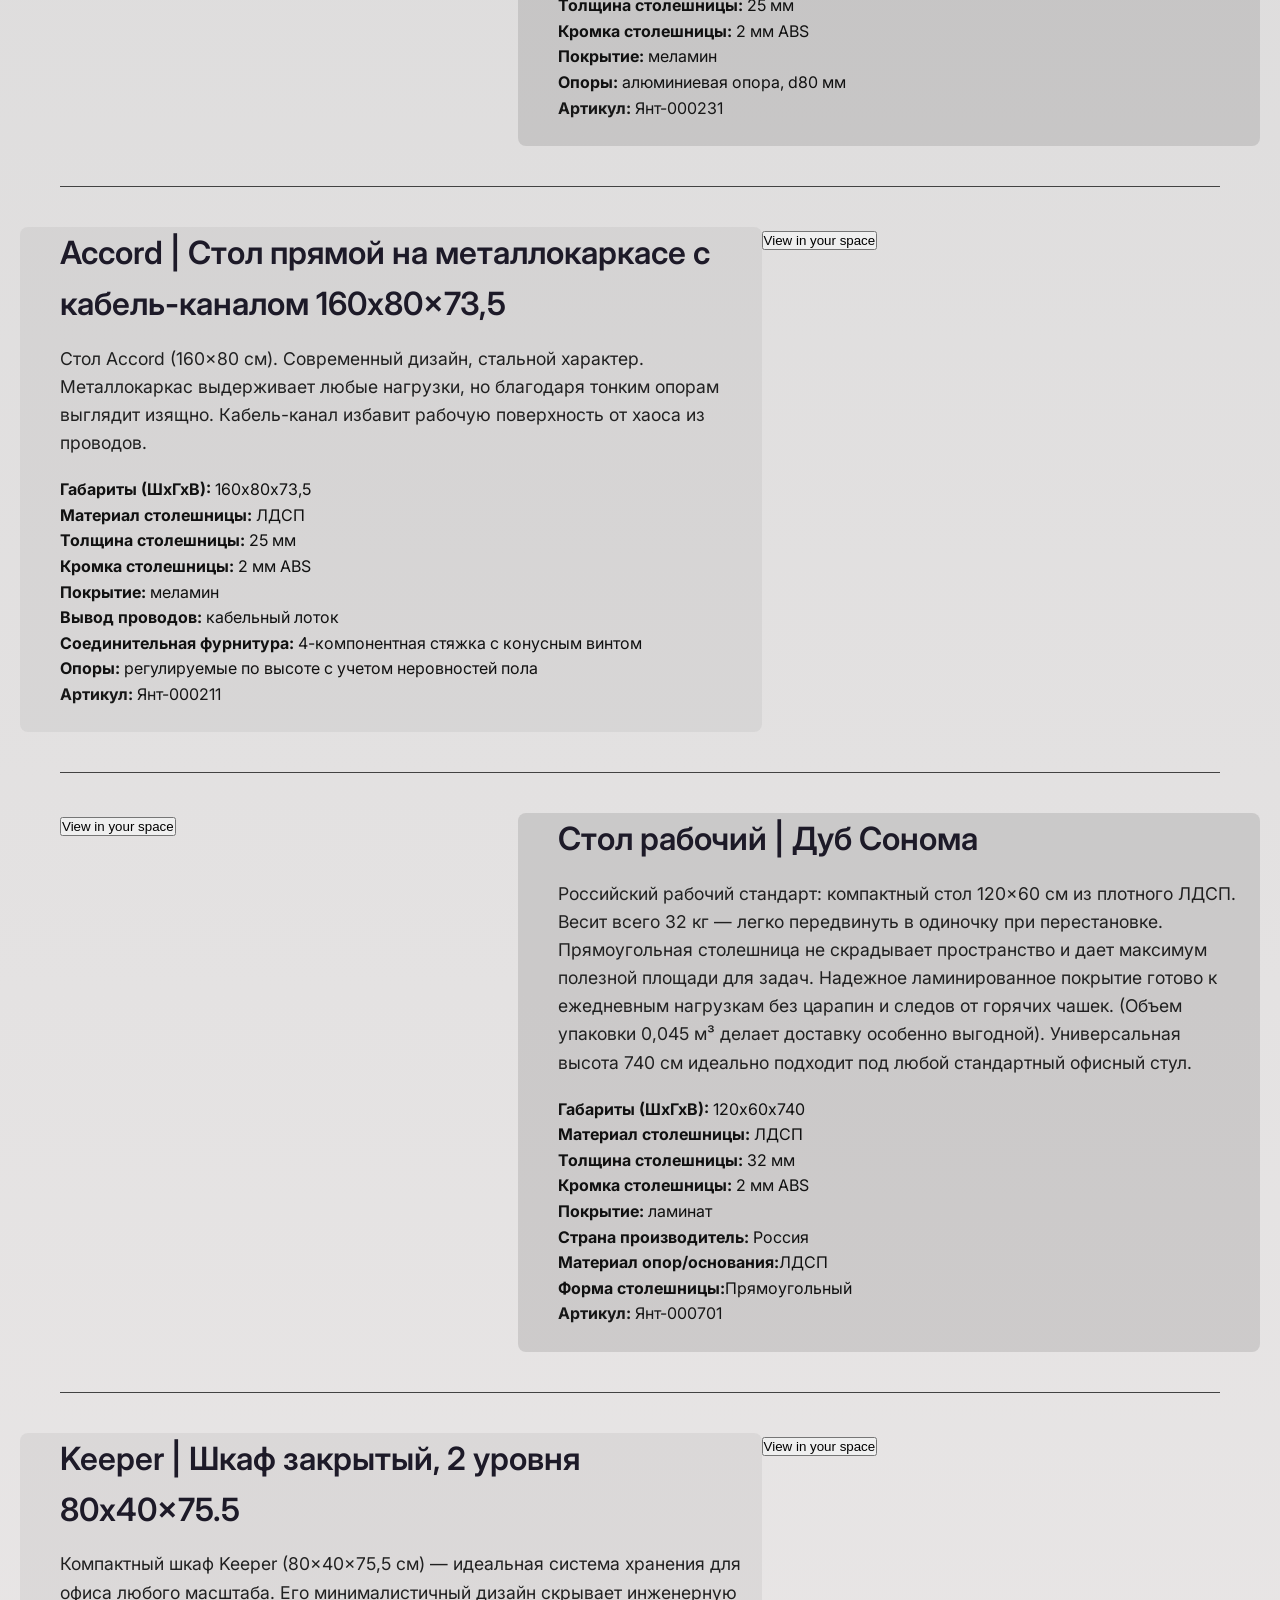
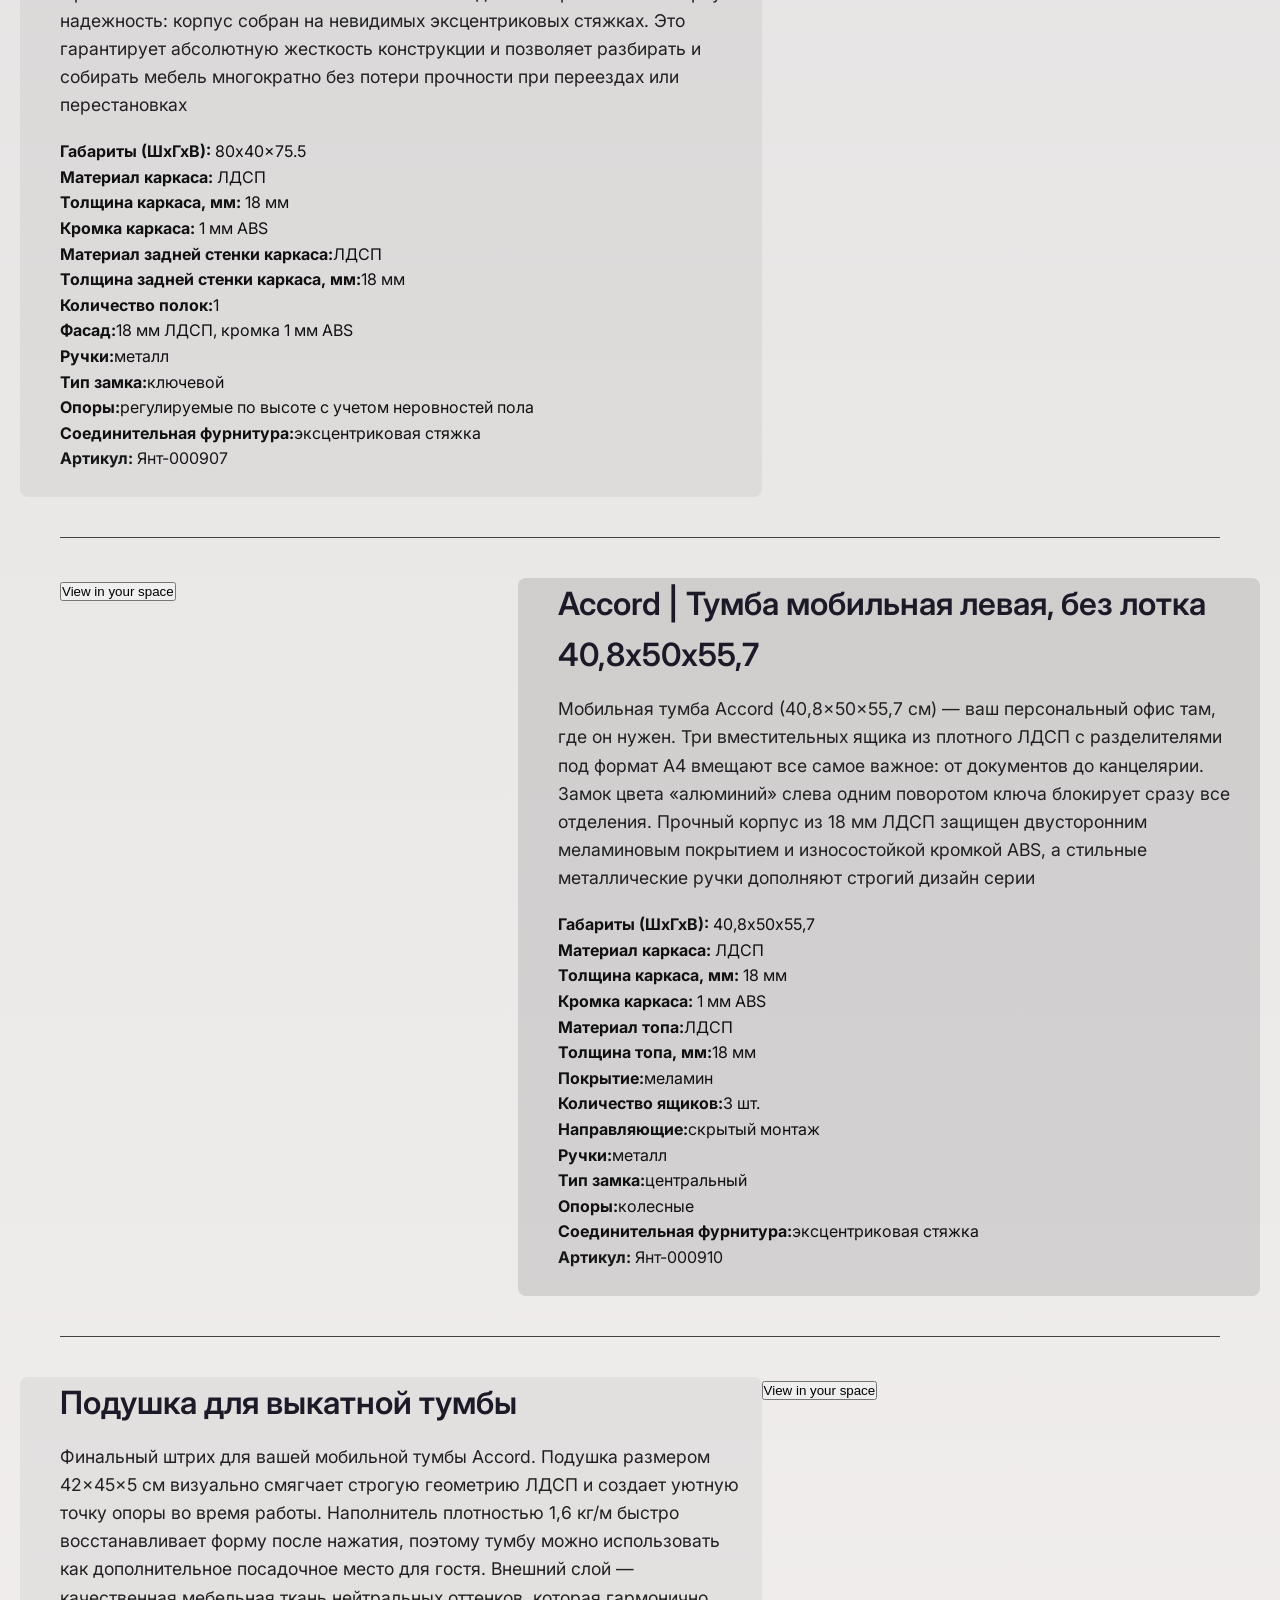
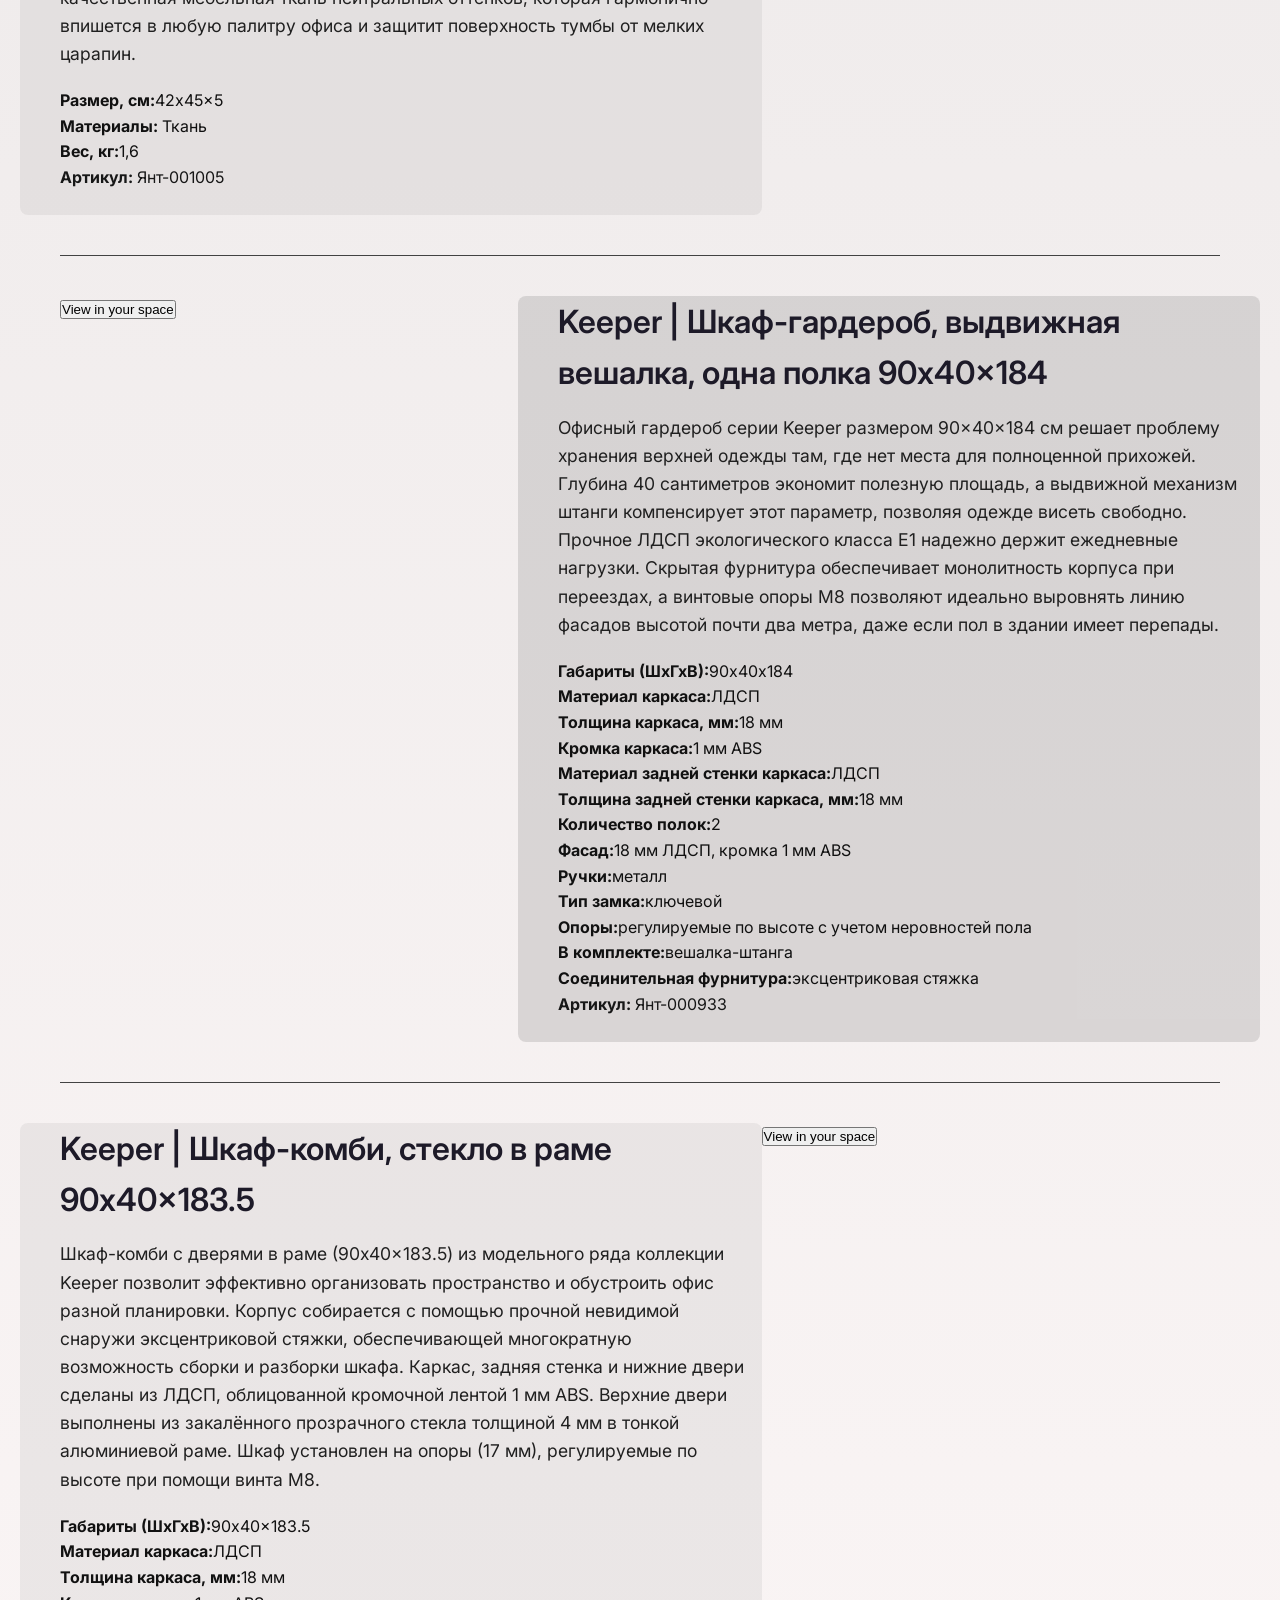
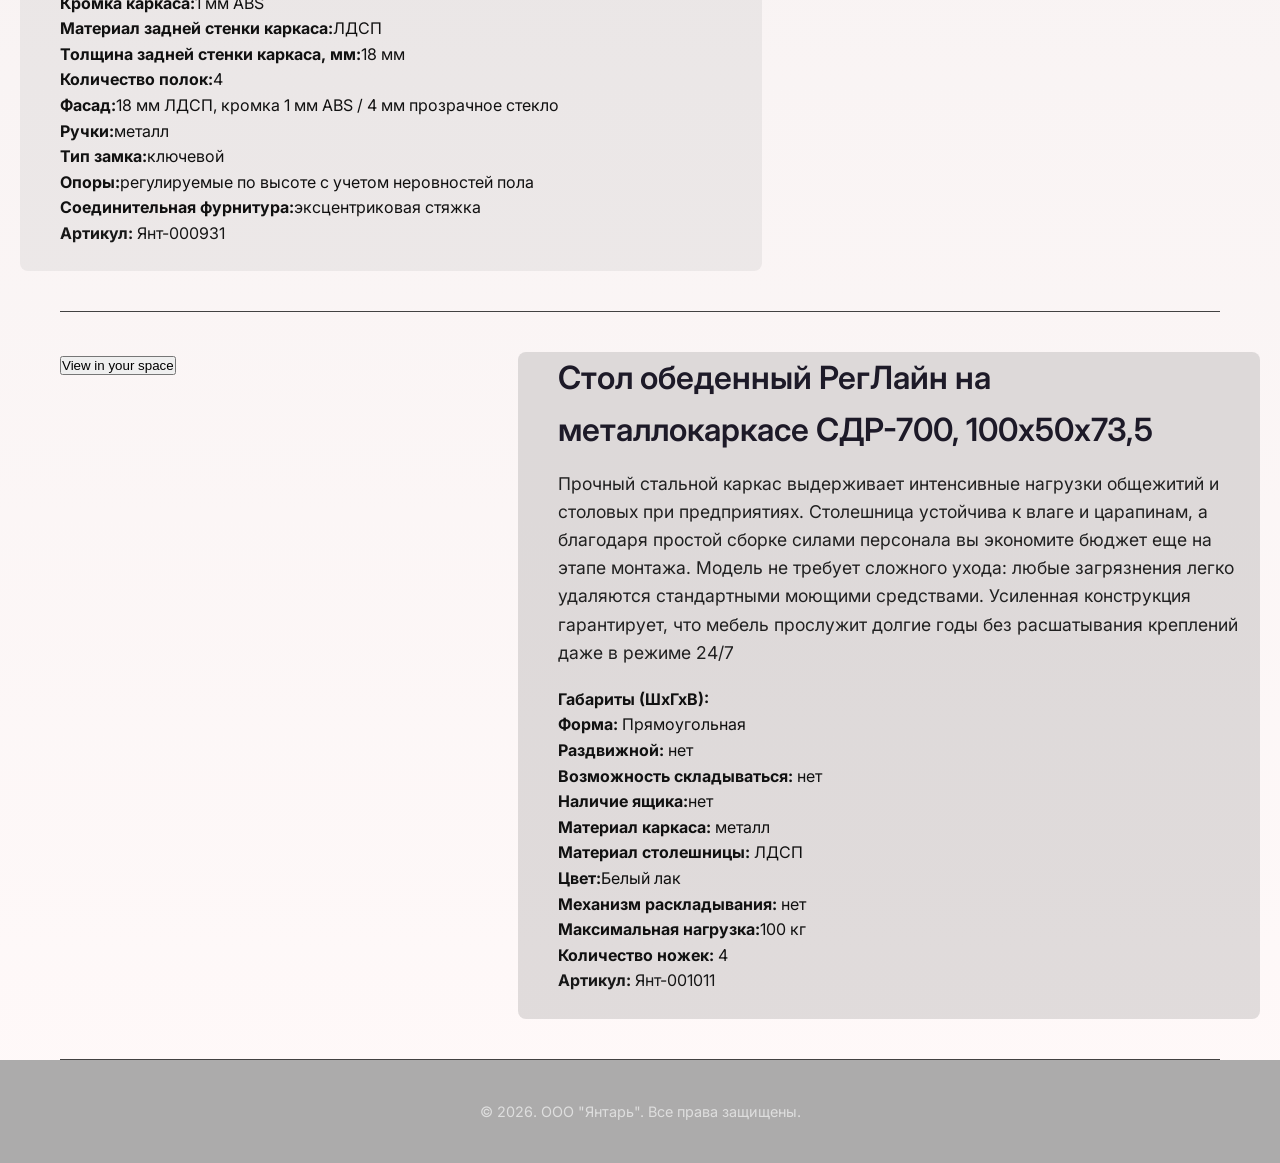
==== commit 8600d149: "доработка характеристик" ====
--- a/index.html
+++ b/index.html
@@ -57,7 +57,20 @@
             <div class="info-block">
                 <h2>Accord | Стол симметричный ЛДСП 140x80x73,5</h2>
                 <p class="description">Рабочее место без визуального шума: эргономичный стол серии Accord (140×80×73,5 см) легко впишется даже в компактный офис. Алюминиевый кабель-канал избавит сотрудника от путающихся под руками проводов. Хромированные декоративные проставки элегантно соединяют прямую сторону столешницы со скругленной, добавляя интерьеру динамики при сохранении строгой симметрии модели</p>
-                <p class="sku"><strong>Артикул:</strong> Янт-000224</p>
+                <!-- Характеристики -->
+        <ul class="characteristics">
+            <li><strong>Габариты (ШхГхВ):</strong> 140х80х73,5 см</li>
+            <li><strong>Материал столешницы:</strong> ЛДСП</li>
+            <li><strong>Толщина столешницы:</strong> 25 мм</li>
+            <li><strong>Кромка столешницы:</strong> 2 мм ABS</li>
+            <li><strong>Покрытие:</strong> меламин</li>
+            <li><strong> Царга:</strong> 18 мм ЛДСП с кромкой ABS </li>
+            <li><strong> Вывод проводов:</strong> кабельный лоток </li>
+            <li><strong> Соединительная фурнитура: </strong> 4-компонентная стяжка с конусным винтом </li>
+            <li><strong>Опоры:</strong> регулируемые по высоте с учетом неровностей пола</li>
+        </ul>
+                
+        <p class="sku"><strong>Артикул:</strong> Янт-000224</p>
             </div>
             
             <!-- ВАША МОДЕЛЬ ЗДЕСЬ -->
@@ -82,6 +95,14 @@
             <div class="info-block">
                 <h2>Accord | Брифинг ЛДСП с опорой 80х170х73,5</h2>
                 <p class="description">Брифинг ЛДСП с опорой (80х170х73,5) из серии Accord изготовлен из ЛДСП толщиной более 20 мм и устанавливается на регулируемую алюминиевую опору диаметром 80 мм.</p>
+            <ul class="characteristics">
+            <li><strong>Габариты (ШхГхВ):</strong> 80х170х73,5 </li>
+            <li><strong>Материал столешницы:</strong> ЛДСП</li>
+            <li><strong>Толщина столешницы:</strong> 25 мм</li>
+            <li><strong>Кромка столешницы:</strong> 2 мм ABS</li>
+            <li><strong>Покрытие:</strong> меламин</li>
+            <li><strong>Опоры:</strong> алюминиевая опора, d80 мм</li>
+        </ul>    
                 <p class="sku"><strong>Артикул:</strong> Янт-000231 </p>
             </div>
             
@@ -104,6 +125,16 @@
             <div class="info-block">
                 <h2>Accord | Стол прямой на металлокаркасе с кабель-каналом 160x80x73,5</h2>
                 <p class="description">Стол Accord (160×80 см). Современный дизайн, стальной характер. Металлокаркас выдерживает любые нагрузки, но благодаря тонким опорам выглядит изящно. Кабель-канал избавит рабочую поверхность от хаоса из проводов.</p>
+            <ul class="characteristics">
+               <li><strong>Габариты (ШхГхВ):</strong> 160х80х73,5 </li>
+               <li><strong>Материал столешницы:</strong> ЛДСП</li>
+               <li><strong>Толщина столешницы:</strong> 25 мм</li>
+               <li><strong>Кромка столешницы:</strong> 2 мм ABS</li>
+               <li><strong>Покрытие:</strong> меламин</li>
+               <li><strong>Вывод проводов: </strong> кабельный лоток </li>
+               <li><strong>Соединительная фурнитура: </strong>4-компонентная стяжка с конусным винтом </li>
+               <li><strong>Опоры:</strong> регулируемые по высоте с учетом неровностей пола</li>
+        </ul>      
                 <p class="sku"><strong>Артикул:</strong> Янт-000211</p>
             </div>
             
@@ -126,6 +157,16 @@
             <div class="info-block">
                 <h2>Стол рабочий | Дуб Сонома</h2>
                 <p class="description">Российский рабочий стандарт: компактный стол 120×60 см из плотного ЛДСП. Весит всего 32 кг — легко передвинуть в одиночку при перестановке. Прямоугольная столешница не скрадывает пространство и дает максимум полезной площади для задач. Надежное ламинированное покрытие готово к ежедневным нагрузкам без царапин и следов от горячих чашек. (Объем упаковки 0,045 м³ делает доставку особенно выгодной). Универсальная высота 740 см идеально подходит под любой стандартный офисный стул.</p>
+            <ul class="characteristics">
+               <li><strong>Габариты (ШхГхВ):</strong> 120х60х740 </li>
+               <li><strong>Материал столешницы:</strong> ЛДСП</li>
+               <li><strong>Толщина столешницы:</strong> 32 мм</li>
+               <li><strong>Кромка столешницы:</strong> 2 мм ABS</li>
+               <li><strong>Покрытие:</strong> ламинат</li>
+               <li><strong>Страна производитель:</strong> Россия</li>
+               <li><strong>Материал опор/основания:</strong>ЛДСП </li>
+               <li><strong>Форма столешницы:</strong>Прямоугольный</li>
+        </ul>    
                 <p class="sku"><strong>Артикул:</strong> Янт-000701</p>
             </div>
             
@@ -148,6 +189,20 @@
             <div class="info-block">
                 <h2>Keeper | Шкаф закрытый, 2 уровня 80x40x75.5</h2>
                 <p class="description">Компактный шкаф Keeper (80×40×75,5 см) — идеальная система хранения для офиса любого масштаба. Его минималистичный дизайн скрывает инженерную надежность: корпус собран на невидимых эксцентриковых стяжках. Это гарантирует абсолютную жесткость конструкции и позволяет разбирать и собирать мебель многократно без потери прочности при переездах или перестановках</p>
+            <ul class="characteristics">
+               <li><strong>Габариты (ШхГхВ):</strong> 80x40x75.5 </li>
+               <li><strong>Материал каркаса:</strong> ЛДСП</li>
+               <li><strong>Толщина каркаса, мм:</strong> 18 мм</li>
+               <li><strong>Кромка каркаса:</strong> 1 мм ABS</li>
+               <li><strong>Материал задней стенки каркаса:</strong>ЛДСП</li>
+               <li><strong>Толщина задней стенки каркаса, мм:</strong>18 мм</li>
+               <li><strong>Количество полок:</strong>1</li>
+               <li><strong>Фасад:</strong>18 мм ЛДСП, кромка 1 мм ABS</li>
+               <li><strong>Ручки:</strong>металл</li>
+               <li><strong>Тип замка:</strong>ключевой</li>
+               <li><strong>Опоры:</strong>регулируемые по высоте с учетом неровностей пола</li>
+               <li><strong>Соединительная фурнитура:</strong>эксцентриковая стяжка</li>
+        </ul>
                 <p class="sku"><strong>Артикул:</strong> Янт-000907</p>
             </div>
             
@@ -171,6 +226,21 @@
             <div class="info-block">
                 <h2>Accord | Тумба мобильная левая, без лотка 40,8х50х55,7</h2>
                 <p class="description">Мобильная тумба Accord (40,8×50×55,7 см) — ваш персональный офис там, где он нужен. Три вместительных ящика из плотного ЛДСП с разделителями под формат А4 вмещают все самое важное: от документов до канцелярии. Замок цвета «алюминий» слева одним поворотом ключа блокирует сразу все отделения. Прочный корпус из 18 мм ЛДСП защищен двусторонним меламиновым покрытием и износостойкой кромкой ABS, а стильные металлические ручки дополняют строгий дизайн серии</p>
+            <ul class="characteristics">
+               <li><strong>Габариты (ШхГхВ):</strong> 40,8х50х55,7 </li>
+               <li><strong>Материал каркаса:</strong> ЛДСП</li>
+               <li><strong>Толщина каркаса, мм:</strong> 18 мм</li>
+               <li><strong>Кромка каркаса:</strong> 1 мм ABS</li>
+               <li><strong>Материал топа:</strong>ЛДСП</li>
+               <li><strong>Толщина топа, мм:</strong>18 мм</li>
+               <li><strong>Покрытие:</strong>меламин</li>
+               <li><strong>Количество ящиков:</strong>3 шт.</li>
+               <li><strong>Направляющие:</strong>скрытый монтаж</li>
+               <li><strong>Ручки:</strong>металл</li>
+               <li><strong>Тип замка:</strong>центральный</li>
+               <li><strong>Опоры:</strong>колесные</li>
+               <li><strong>Соединительная фурнитура:</strong>эксцентриковая стяжка</li>
+        </ul>    
                 <p class="sku"><strong>Артикул:</strong> Янт-000910</p>
             </div>
             
@@ -193,6 +263,11 @@
             <div class="info-block">
                 <h2>Подушка для выкатной тумбы</h2>
                 <p class="description">Финальный штрих для вашей мобильной тумбы Accord. Подушка размером 42×45×5 см визуально смягчает строгую геометрию ЛДСП и создает уютную точку опоры во время работы. Наполнитель плотностью 1,6 кг/м быстро восстанавливает форму после нажатия, поэтому тумбу можно использовать как дополнительное посадочное место для гостя. Внешний слой — качественная мебельная ткань нейтральных оттенков, которая гармонично впишется в любую палитру офиса и защитит поверхность тумбы от мелких царапин.</p>
+            <ul class="characteristics">
+               <li><strong>Размер, см:</strong>42x45x5</li>
+               <li><strong>Материалы: </strong>Ткань</li>
+               <li><strong>Вес, кг:</strong>1,6</li>
+        </ul>    
                 <p class="sku"><strong>Артикул:</strong> Янт-001005</p>
             </div>
             
@@ -215,6 +290,21 @@
             <div class="info-block">
                 <h2>Keeper | Шкаф-гардероб, выдвижная вешалка, одна полка 90x40x184</h2>
                 <p class="description">Офисный гардероб серии Keeper размером 90×40×184 см решает проблему хранения верхней одежды там, где нет места для полноценной прихожей. Глубина 40 сантиметров экономит полезную площадь, а выдвижной механизм штанги компенсирует этот параметр, позволяя одежде висеть свободно. Прочное ЛДСП экологического класса Е1 надежно держит ежедневные нагрузки. Скрытая фурнитура обеспечивает монолитность корпуса при переездах, а винтовые опоры М8 позволяют идеально выровнять линию фасадов высотой почти два метра, даже если пол в здании имеет перепады.</p>
+            <ul class="characteristics">
+               <li><strong>Габариты (ШхГхВ):</strong>90х40х184</li>
+               <li><strong>Материал каркаса:</strong>ЛДСП</li>
+               <li><strong>Толщина каркаса, мм:</strong>18 мм</li>
+               <li><strong>Кромка каркаса:</strong>1 мм ABS </li>
+               <li><strong>Материал задней стенки каркаса:</strong>ЛДСП</li>
+               <li><strong>Толщина задней стенки каркаса, мм:</strong>18 мм</li>
+               <li><strong>Количество полок:</strong>2</li>
+               <li><strong>Фасад:</strong>18 мм ЛДСП, кромка 1 мм ABS</li>
+               <li><strong>Ручки:</strong>металл</li>
+               <li><strong>Тип замка:</strong>ключевой</li>
+               <li><strong>Опоры:</strong>регулируемые по высоте с учетом неровностей пола</li>
+               <li><strong>В комплекте:</strong>вешалка-штанга</li>
+               <li><strong>Соединительная фурнитура:</strong>эксцентриковая стяжка</li>
+        </ul>    
                 <p class="sku"><strong>Артикул:</strong> Янт-000933</p>
             </div>
             
@@ -238,6 +328,20 @@
             <div class="info-block">
                 <h2>Keeper | Шкаф-комби, стекло в раме 90x40x183.5</h2>
                 <p class="description">Шкаф-комби с дверями в раме (90x40x183.5) из модельного ряда коллекции Keeper позволит эффективно организовать пространство и обустроить офис разной планировки. Корпус собирается с помощью прочной невидимой снаружи эксцентриковой стяжки, обеспечивающей многократную возможность сборки и разборки шкафа. Каркас, задняя стенка и нижние двери сделаны из ЛДСП, облицованной кромочной лентой 1 мм ABS. Верхние двери выполнены из закалённого прозрачного стекла толщиной 4 мм в тонкой алюминиевой раме. Шкаф установлен на опоры (17 мм), регулируемые по высоте при помощи винта М8.</p>
+            <ul class="characteristics">
+               <li><strong>Габариты (ШхГхВ):</strong>90x40x183.5</li>
+               <li><strong>Материал каркаса:</strong>ЛДСП</li>
+               <li><strong>Толщина каркаса, мм:</strong>18 мм</li>
+               <li><strong>Кромка каркаса:</strong>1 мм ABS </li>
+               <li><strong>Материал задней стенки каркаса:</strong>ЛДСП</li>
+               <li><strong>Толщина задней стенки каркаса, мм:</strong>18 мм</li>
+               <li><strong>Количество полок:</strong>4</li>
+               <li><strong>Фасад:</strong>18 мм ЛДСП, кромка 1 мм ABS / 4 мм прозрачное стекло</li>
+               <li><strong>Ручки:</strong>металл</li>
+               <li><strong>Тип замка:</strong>ключевой</li>
+               <li><strong>Опоры:</strong>регулируемые по высоте с учетом неровностей пола</li>
+               <li><strong>Соединительная фурнитура:</strong>эксцентриковая стяжка</li>
+        </ul>   
                 <p class="sku"><strong>Артикул:</strong> Янт-000931</p>
             </div>
             
@@ -260,6 +364,19 @@
             <div class="info-block">
                 <h2>Стол обеденный РегЛайн на металлокаркасе СДР-700, 100х50х73,5</h2>
                 <p class="description">Прочный стальной каркас выдерживает интенсивные нагрузки общежитий и столовых при предприятиях. Столешница устойчива к влаге и царапинам, а благодаря простой сборке силами персонала вы экономите бюджет еще на этапе монтажа. Модель не требует сложного ухода: любые загрязнения легко удаляются стандартными моющими средствами. Усиленная конструкция гарантирует, что мебель прослужит долгие годы без расшатывания креплений даже в режиме 24/7</p>
+            <ul class="characteristics">
+               <li><strong>Габариты (ШхГхВ): </strong></li>
+               <li><strong>Форма: </strong>Прямоугольная</li>
+               <li><strong>Раздвижной: </strong>нет</li>
+               <li><strong>Возможность складываться: </strong>нет</li>
+               <li><strong>Наличие ящика:</strong>нет</li>
+               <li><strong>Материал каркаса: </strong>металл</li>
+               <li><strong>Материал столешницы: </strong>ЛДСП</li>
+               <li><strong>Цвет:</strong>Белый лак</li>
+               <li><strong>Механизм раскладывания: </strong>нет</li>
+               <li><strong>Максимальная нагрузка:</strong>100 кг</li>
+               <li><strong>Количество ножек: </strong>4</li>
+        </ul> 
                 <p class="sku"><strong>Артикул:</strong> Янт-001011</p>
             </div>
            
--- a/style.css
+++ b/style.css
@@ -151,7 +151,7 @@
 footer {
     text-align: center;
     padding: 40px 20px;
-    color: #888;
+    color: #dedede;
     font-size: 0.9rem;
 }
 
@@ -334,8 +334,10 @@
     letter-spacing: 0.1em;
 }
 .feature-item img {
+    /* Скруглённые углы */
+    border-radius: 8px;
     /* Лёгкая тень снизу */
-    box-shadow: 0px 8px 16px rgba(0, 0, 0, 0.1);
+    box-shadow: 0px 20px 28px rgba(0, 0, 0, 0.8);
     
     /* Увеличим размер иконок для контраста */
     width: 90px;
@@ -344,3 +346,28 @@
     /* Сделаем их чуть выше текста */
     margin-bottom: 25px; /* Больше пространства под иконкой */
 }
+
+.feature-item h4 {
+    color: #fff; /* Белый цвет */
+    text-shadow: 
+        0px 3px 6px rgba(0, 0, 0, 0.4), /* Тень снизу */
+        0px 0px 1px rgba(0, 0, 0, 0.1); /* Тонкая обводка вокруг букв */
+    
+    font-size: 1rem; /* Увеличьте размер текста! Текущий слишком мелкий */
+    line-height: 1.4; /* Межстрочное расстояние */
+}
+/* Фоновый цвет для всей секции */
+footer {
+    background-color: rgba(163, 163, 163, 0.9); /* Почти чёрный, но чуть прозрачный */
+    opacity: 0,6;
+}    
+.characteristics {
+    list-style-type: none; /* убираем маркеры списка */
+    padding-left: 0;
+}
+    .characteristics li {
+    color: #111111; /* Более тёмно-серый цвет */
+}
+
+
+
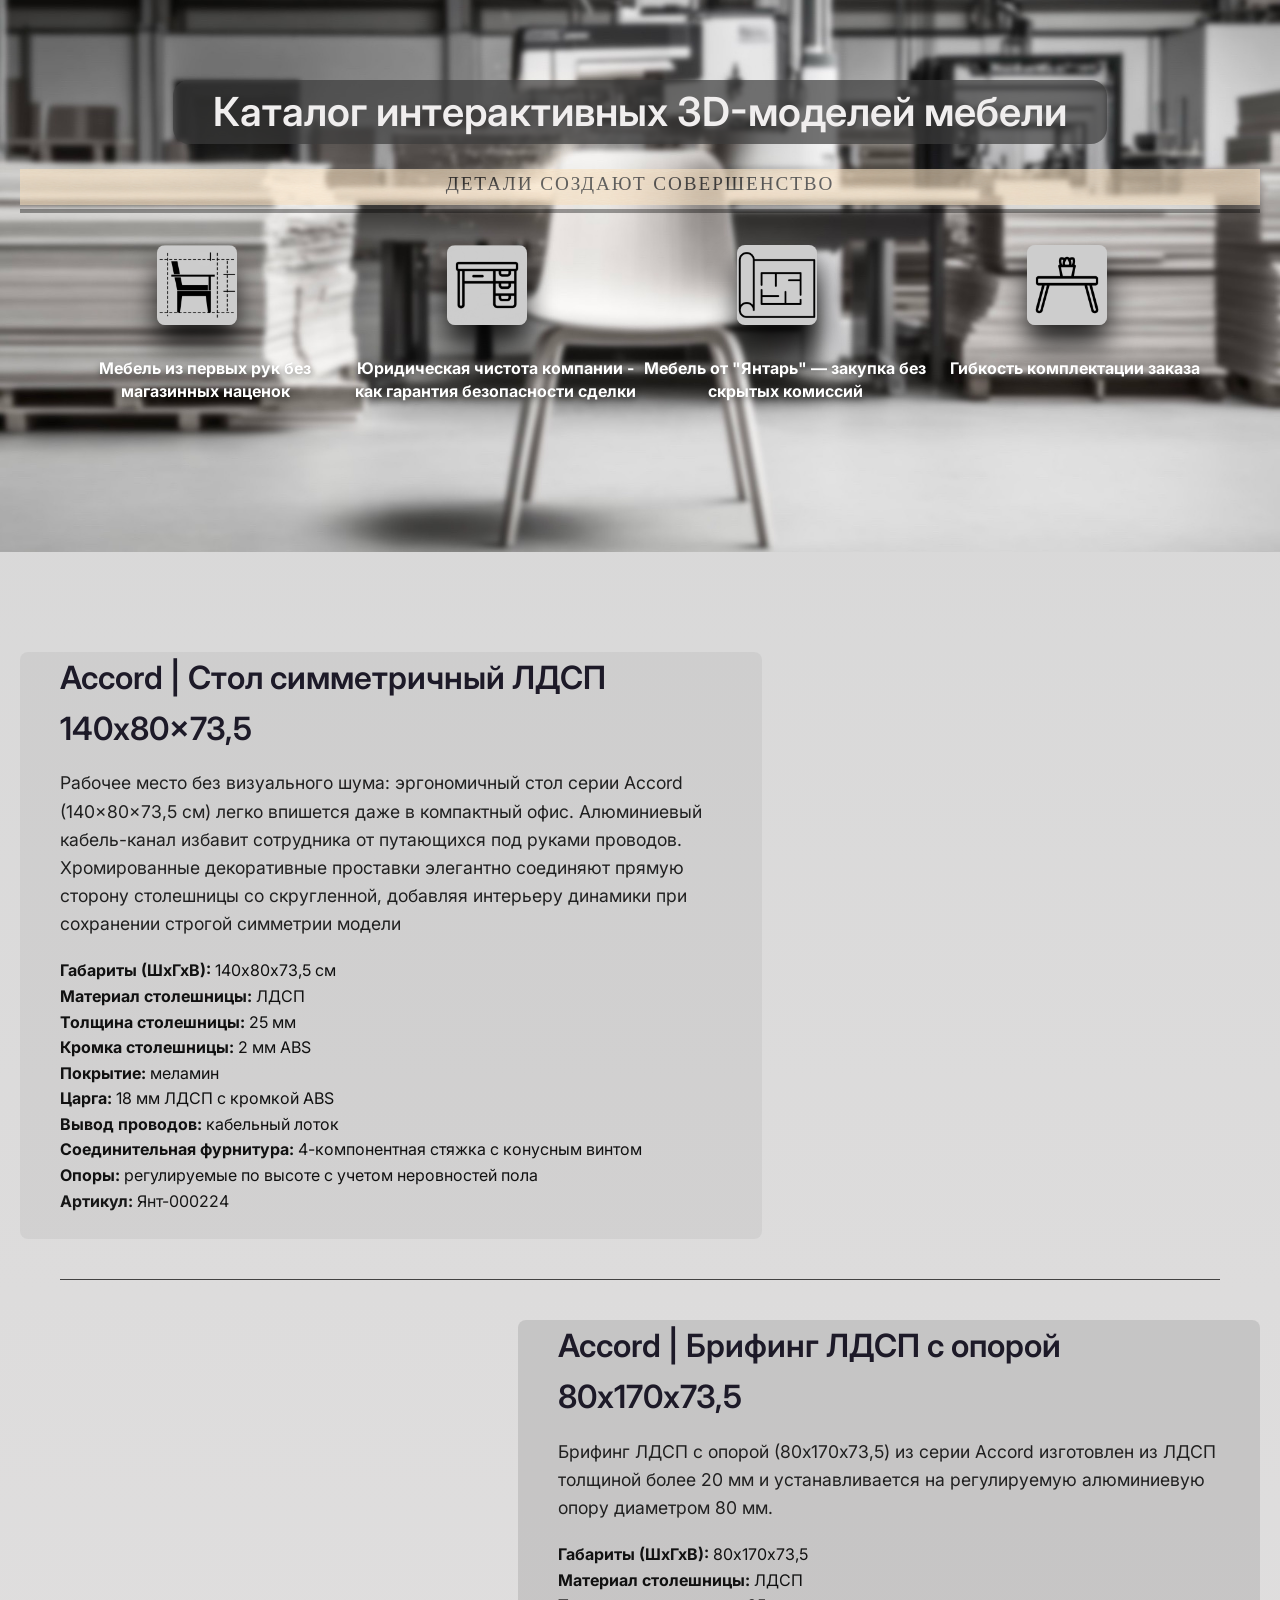
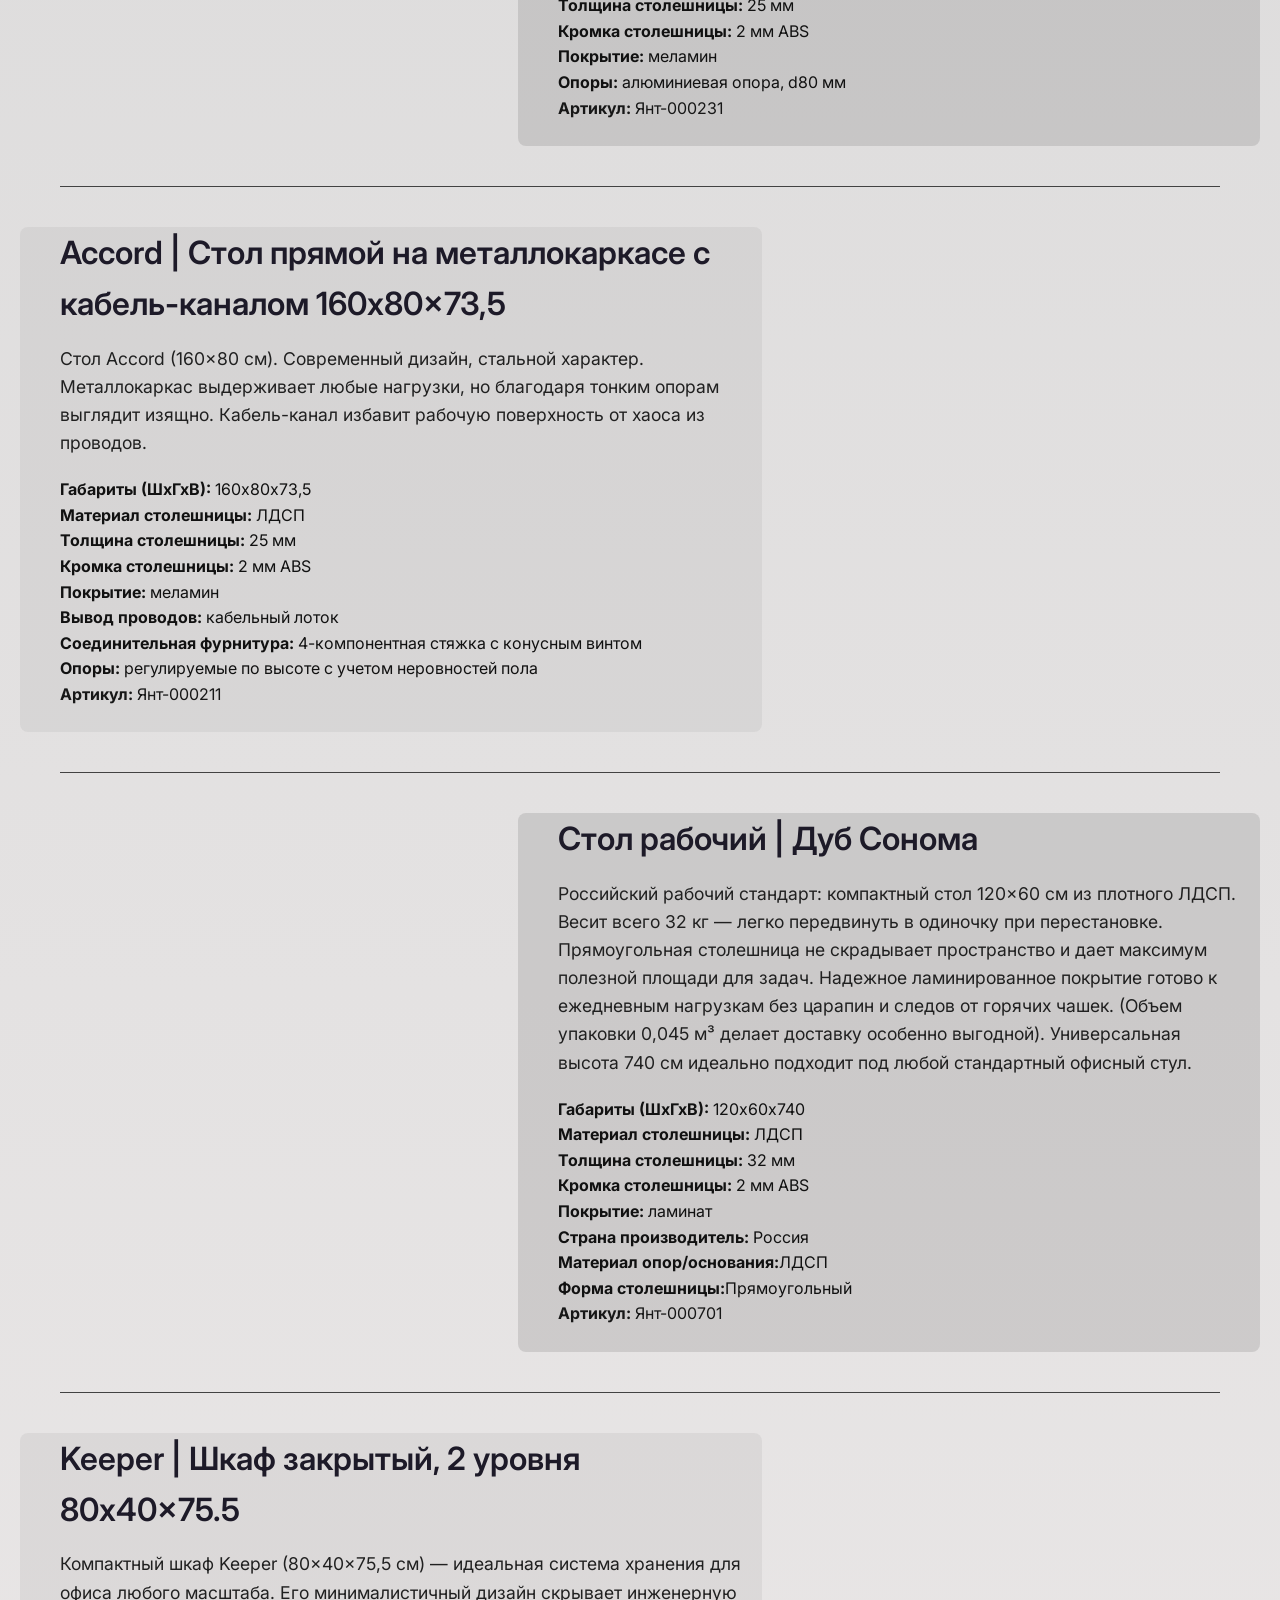
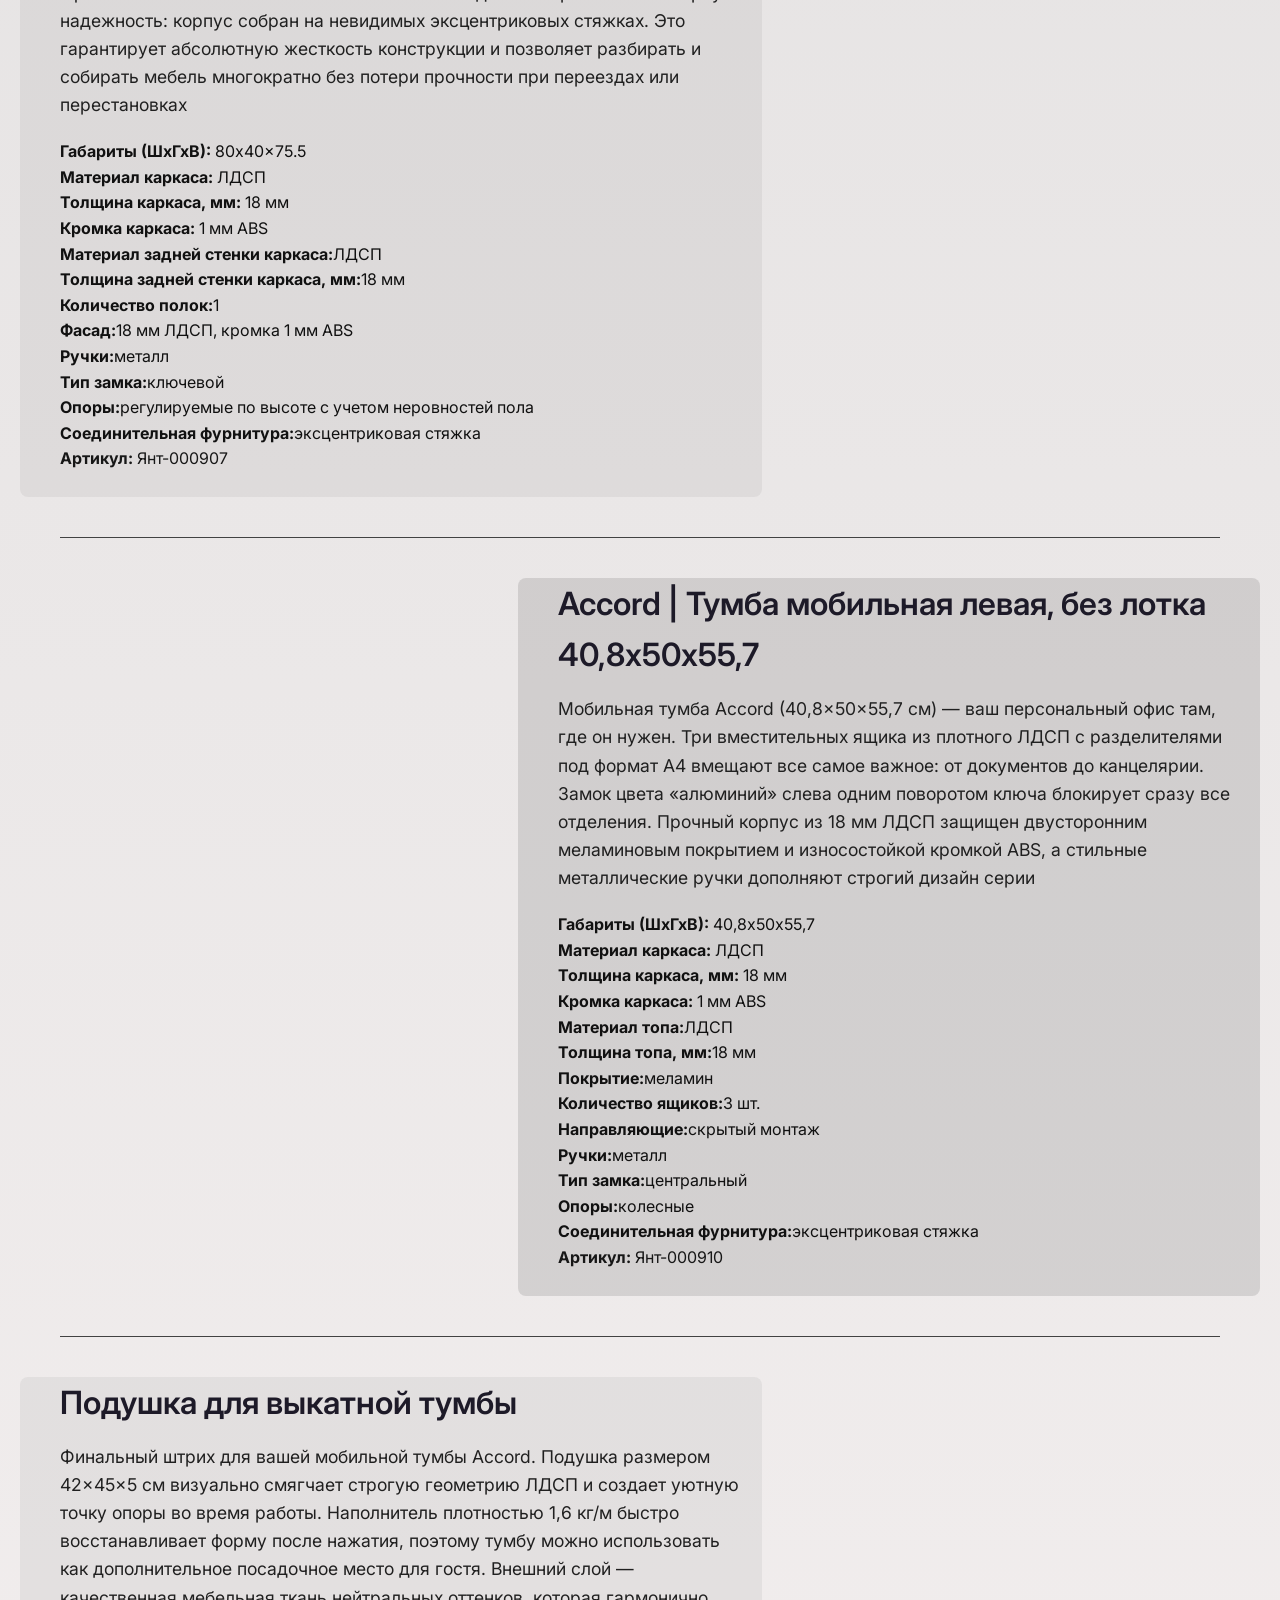
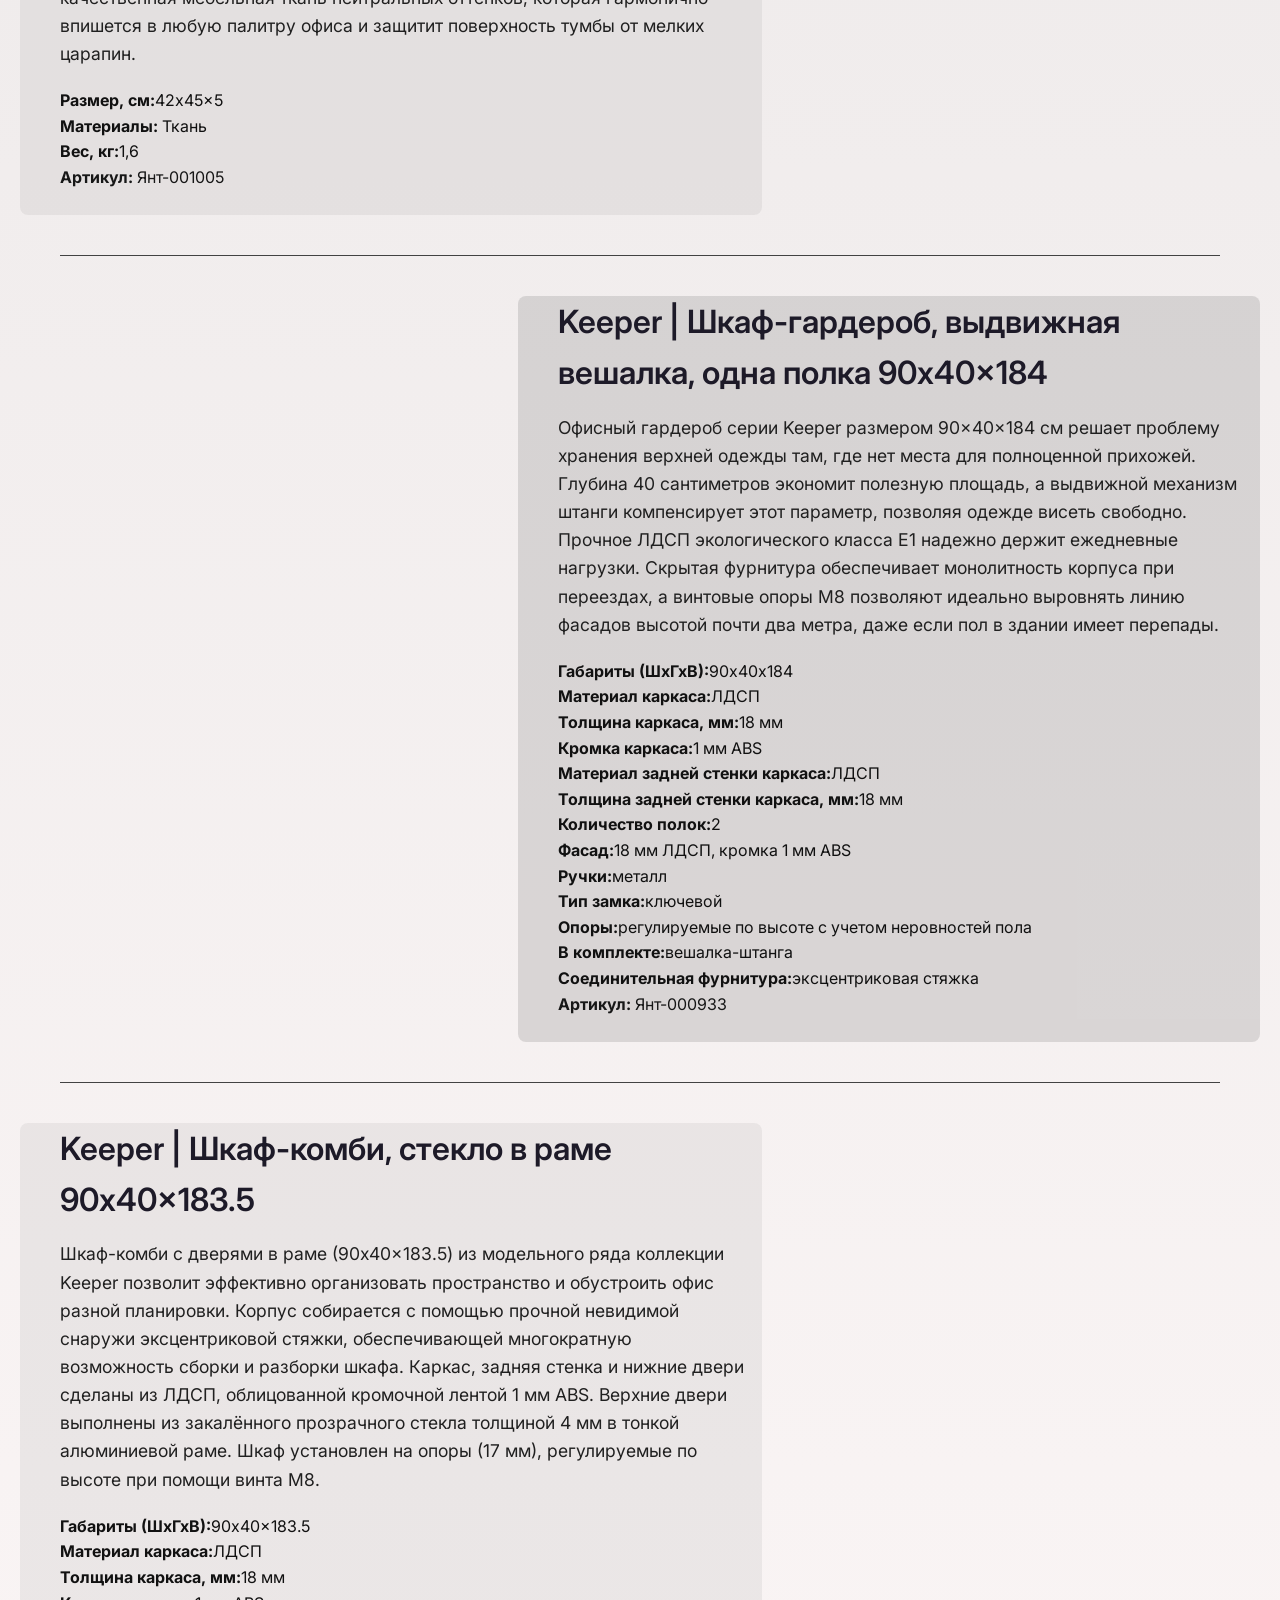
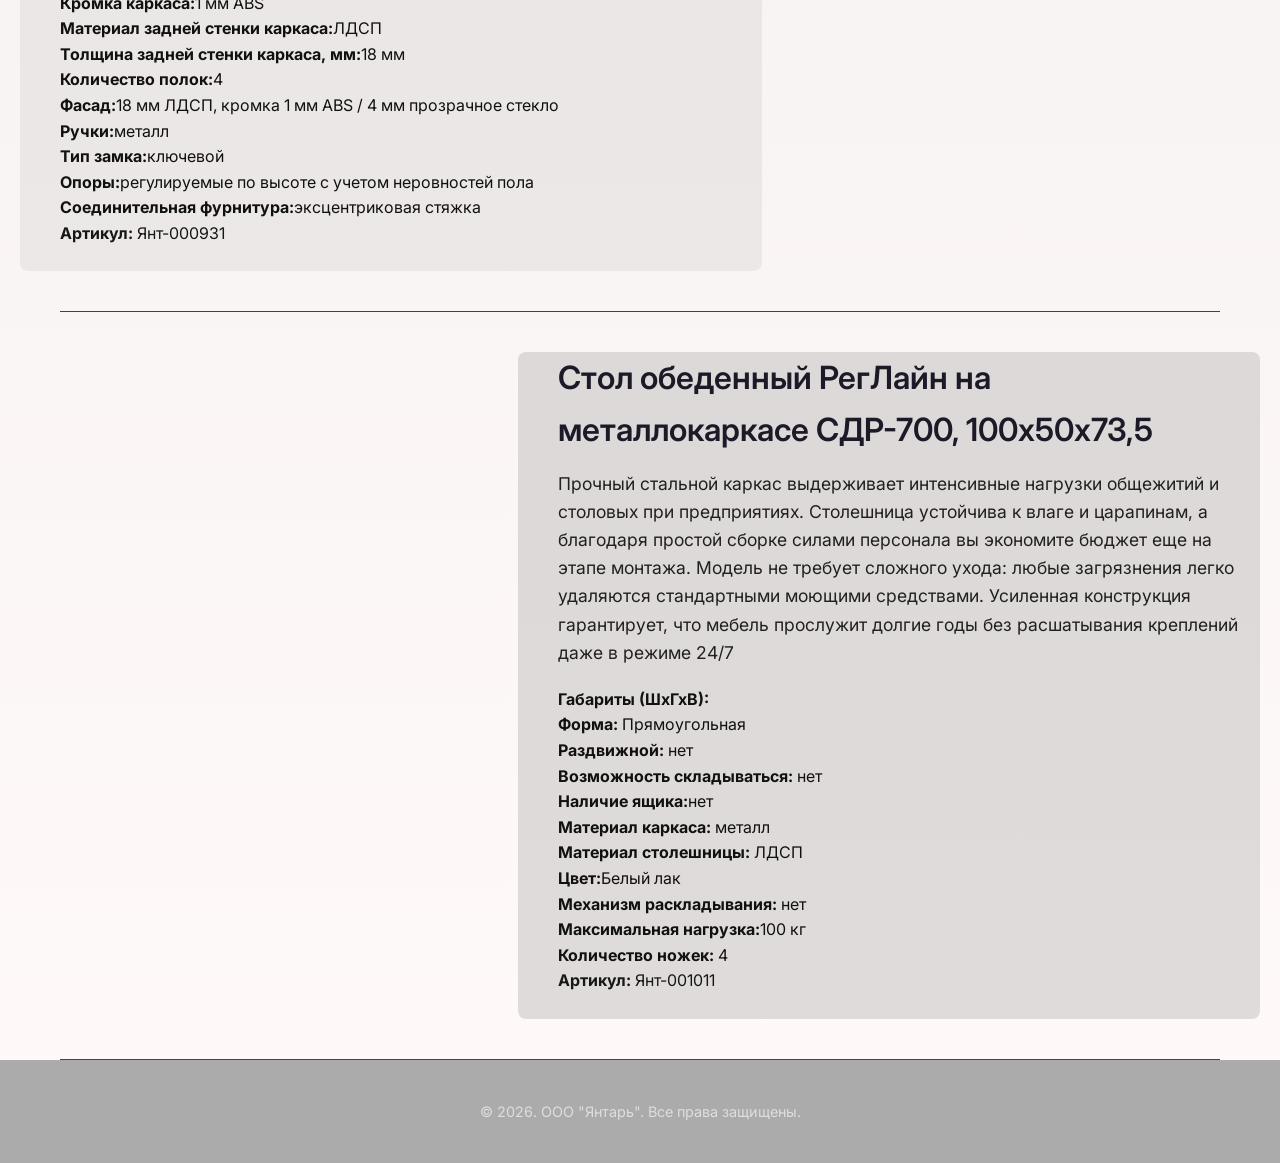
==== commit 56e446f1: "загрузка" ====
--- a/index.html
+++ b/index.html
@@ -107,7 +107,7 @@
             </div>
             
             <model-viewer src="/BrifandTable.glb" ar ar-modes="webxr scene-viewer quick-look" camera-controls tone-mapping="neutral" poster="poster.webp" shadow-intensity="1" auto-rotate camera-orbit="-126.1deg 70.23deg 5.883m" field-of-view="30deg">
-    <div class="progress-bar hide" slot="progress-bar">
+    <div slot="progress-bar" style=" position: absolute; top: 50%; left: 50%; transform: translate(-50%, -50%); font-size: 2rem; /* Размер текста */ color: #fff; /* Белый цвет */ ">Загрузка...</div>
         <div class="update-bar"></div>
     </div>
     <button slot="ar-button" id="ar-button">
@@ -138,7 +138,8 @@
                 <p class="sku"><strong>Артикул:</strong> Янт-000211</p>
             </div>
             
-            <model-viewer src="/Table02.glb" ar ar-modes="webxr scene-viewer quick-look" camera-controls tone-mapping="neutral" poster="poster.webp" shadow-intensity="1" auto-rotate camera-orbit="-422.5deg 67.84deg 3.307m" field-of-view="30deg">
+            <model-viewer src="/Table02.glb" ar ar-modes="webxr scene-viewer quick-look" camera-controls tone-mapping="neutral" poster="poster.webp" shadow-intensity="1" auto-rotate loading="lazy" 
+            camera-orbit="-422.5deg 67.84deg 3.307m" field-of-view="30deg">
     <div class="progress-bar hide" slot="progress-bar">
         <div class="update-bar"></div>
     </div>
@@ -170,7 +171,7 @@
                 <p class="sku"><strong>Артикул:</strong> Янт-000701</p>
             </div>
             
-           <model-viewer src="/TableSonoma.glb" ar ar-modes="webxr scene-viewer quick-look" camera-controls tone-mapping="neutral" poster="poster.webp" shadow-intensity="1" auto-rotate camera-orbit="-537.5deg 73.01deg 2.879m" field-of-view="30deg">
+           <model-viewer src="/TableSonoma.glb" ar ar-modes="webxr scene-viewer quick-look" camera-controls tone-mapping="neutral" poster="poster.webp" shadow-intensity="1" auto-rotate loading="lazy" camera-orbit="-537.5deg 73.01deg 2.879m" field-of-view="30deg">
     <div class="progress-bar hide" slot="progress-bar">
         <div class="update-bar"></div>
     </div>
@@ -206,7 +207,7 @@
                 <p class="sku"><strong>Артикул:</strong> Янт-000907</p>
             </div>
             
-            <model-viewer src="/Tumba.glb" ar ar-modes="webxr scene-viewer quick-look" camera-controls tone-mapping="neutral" poster="poster.webp" shadow-intensity="1" auto-rotate camera-orbit="-625.8deg 75.79deg 2.126m" field-of-view="30deg">
+            <model-viewer src="/Tumba.glb" ar ar-modes="webxr scene-viewer quick-look" camera-controls tone-mapping="neutral" poster="poster.webp" shadow-intensity="1" auto-rotate loading="lazy" camera-orbit="-625.8deg 75.79deg 2.126m" field-of-view="30deg">
     <div class="progress-bar hide" slot="progress-bar">
         <div class="update-bar"></div>
     </div>
@@ -244,7 +245,7 @@
                 <p class="sku"><strong>Артикул:</strong> Янт-000910</p>
             </div>
             
-            <model-viewer src="/TumbaSkoles.glb" ar ar-modes="webxr scene-viewer quick-look" camera-controls tone-mapping="neutral" poster="poster.webp" shadow-intensity="1" auto-rotate camera-orbit="-715.7deg 72.21deg 1.435m" field-of-view="30deg">
+            <model-viewer src="/TumbaSkoles.glb" ar ar-modes="webxr scene-viewer quick-look" camera-controls tone-mapping="neutral" poster="poster.webp" shadow-intensity="1" auto-rotate loading="lazy" camera-orbit="-715.7deg 72.21deg 1.435m" field-of-view="30deg">
     <div class="progress-bar hide" slot="progress-bar">
         <div class="update-bar"></div>
     </div>
@@ -271,7 +272,7 @@
                 <p class="sku"><strong>Артикул:</strong> Янт-001005</p>
             </div>
             
-            <model-viewer src="/podushka.glb" ar ar-modes="webxr scene-viewer quick-look" camera-controls tone-mapping="neutral" poster="poster.webp" shadow-intensity="1" auto-rotate camera-orbit="-712.9deg 72.61deg 1.539m" field-of-view="30deg">
+            <model-viewer src="/podushka.glb" ar ar-modes="webxr scene-viewer quick-look" camera-controls tone-mapping="neutral" poster="poster.webp" shadow-intensity="1" auto-rotate loading="lazy" camera-orbit="-712.9deg 72.61deg 1.539m" field-of-view="30deg">
     <div class="progress-bar hide" slot="progress-bar">
         <div class="update-bar"></div>
     </div>
@@ -308,7 +309,7 @@
                 <p class="sku"><strong>Артикул:</strong> Янт-000933</p>
             </div>
             
-            <model-viewer src="/Shkaf.glb" ar ar-modes="webxr scene-viewer quick-look" camera-controls tone-mapping="neutral" poster="poster.webp" shadow-intensity="1" auto-rotate camera-orbit="-781.3deg 81.36deg 4.416m" field-of-view="30deg">
+            <model-viewer src="/Shkaf.glb" ar ar-modes="webxr scene-viewer quick-look" camera-controls tone-mapping="neutral" poster="poster.webp" shadow-intensity="1" auto-rotate loading="lazy" camera-orbit="-781.3deg 81.36deg 4.416m" field-of-view="30deg">
     <div class="progress-bar hide" slot="progress-bar">
         <div class="update-bar"></div>
     </div>
@@ -380,7 +381,7 @@
                 <p class="sku"><strong>Артикул:</strong> Янт-001011</p>
             </div>
            
-            <model-viewer src="/ObedStol.glb" ar ar-modes="webxr scene-viewer quick-look" camera-controls tone-mapping="neutral" poster="poster.webp" shadow-intensity="1" auto-rotate camera-orbit="-740.3deg 61.47deg 2.517m" field-of-view="30deg">
+            <model-viewer src="/ObedStol.glb" ar ar-modes="webxr scene-viewer quick-look" camera-controls tone-mapping="neutral" poster="poster.webp" shadow-intensity="1" auto-rotate loading="lazy" camera-orbit="-740.3deg 61.47deg 2.517m" field-of-view="30deg">
     <div class="progress-bar hide" slot="progress-bar">
         <div class="update-bar"></div>
     </div>
--- a/style.css
+++ b/style.css
@@ -368,6 +368,13 @@
     .characteristics li {
     color: #111111; /* Более тёмно-серый цвет */
 }
-
-
-
+/* Скрываем модель, пока она загружается */ 
+model-viewer { visibility: hidden; } 
+/* Показываем её только после полной загрузки */ 
+model-viewer[loading="loaded"] { visibility: visible; 
+}
+
+
+
+
+
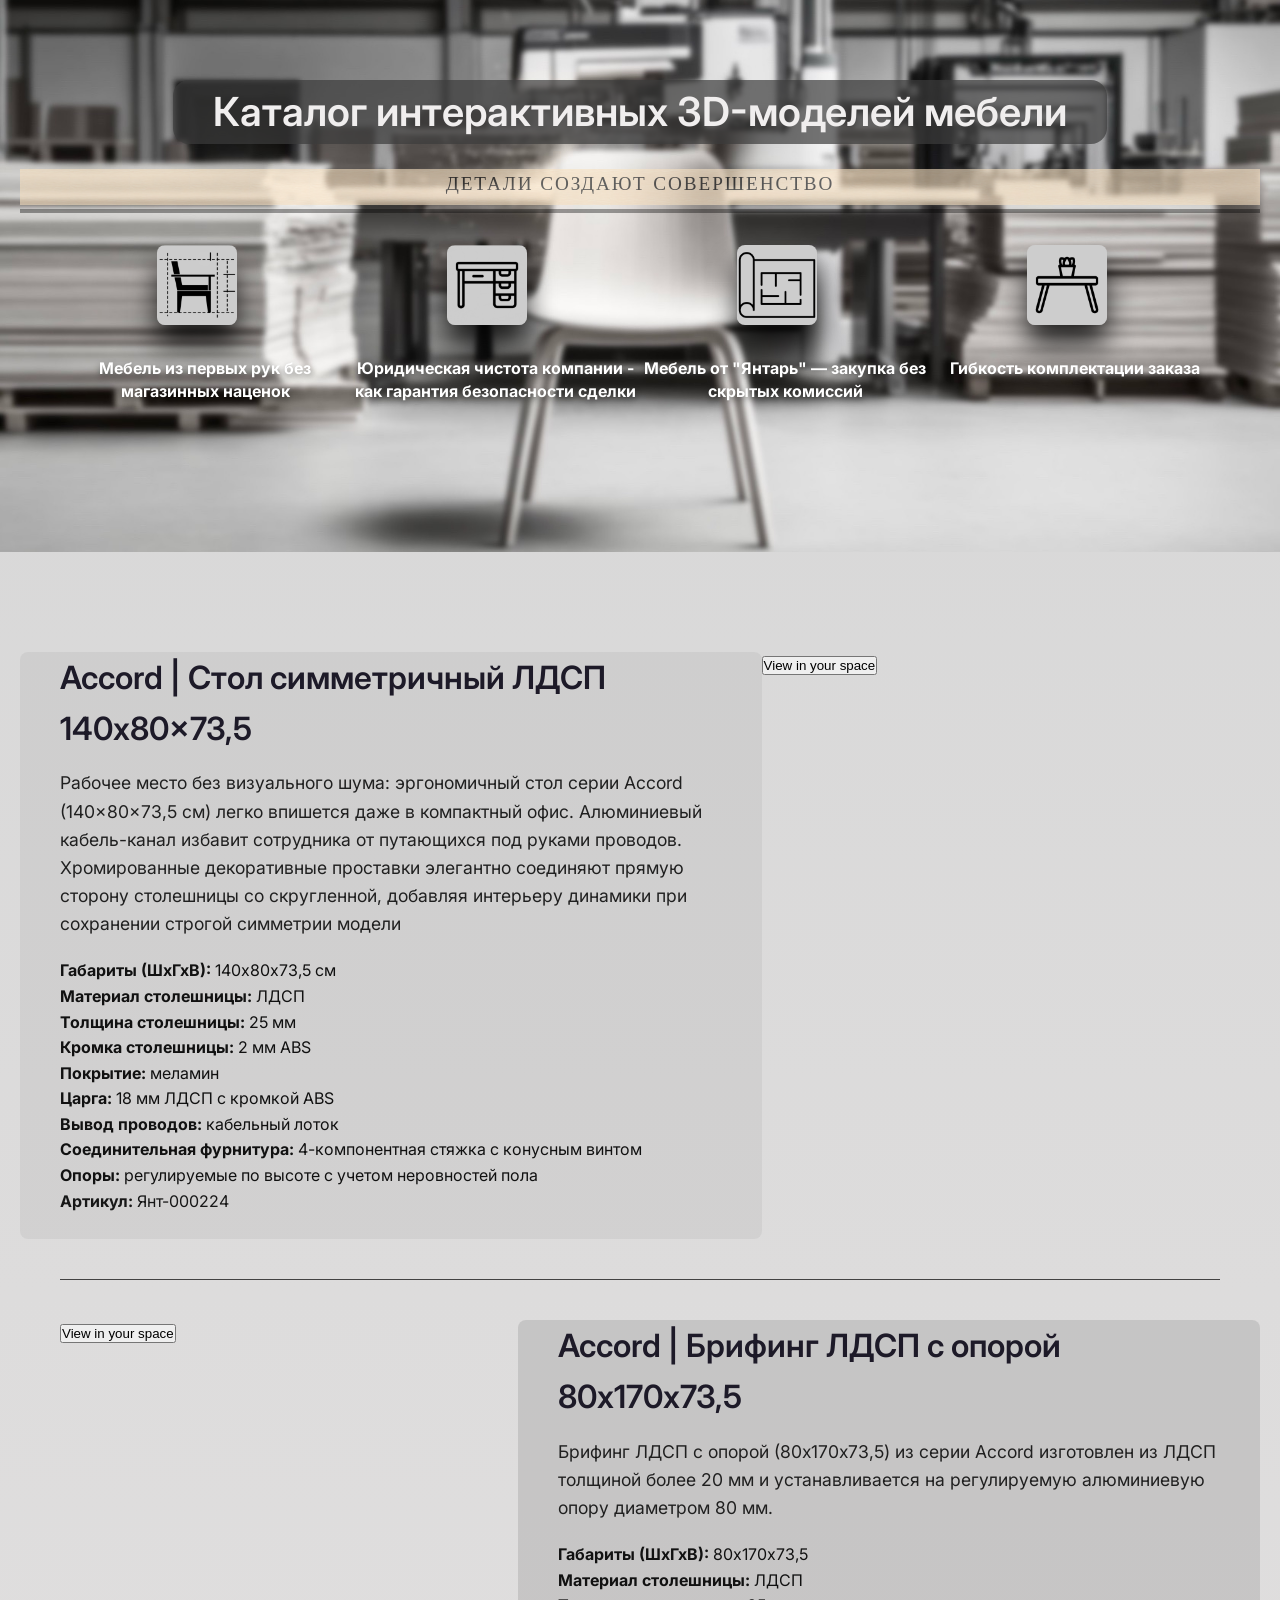
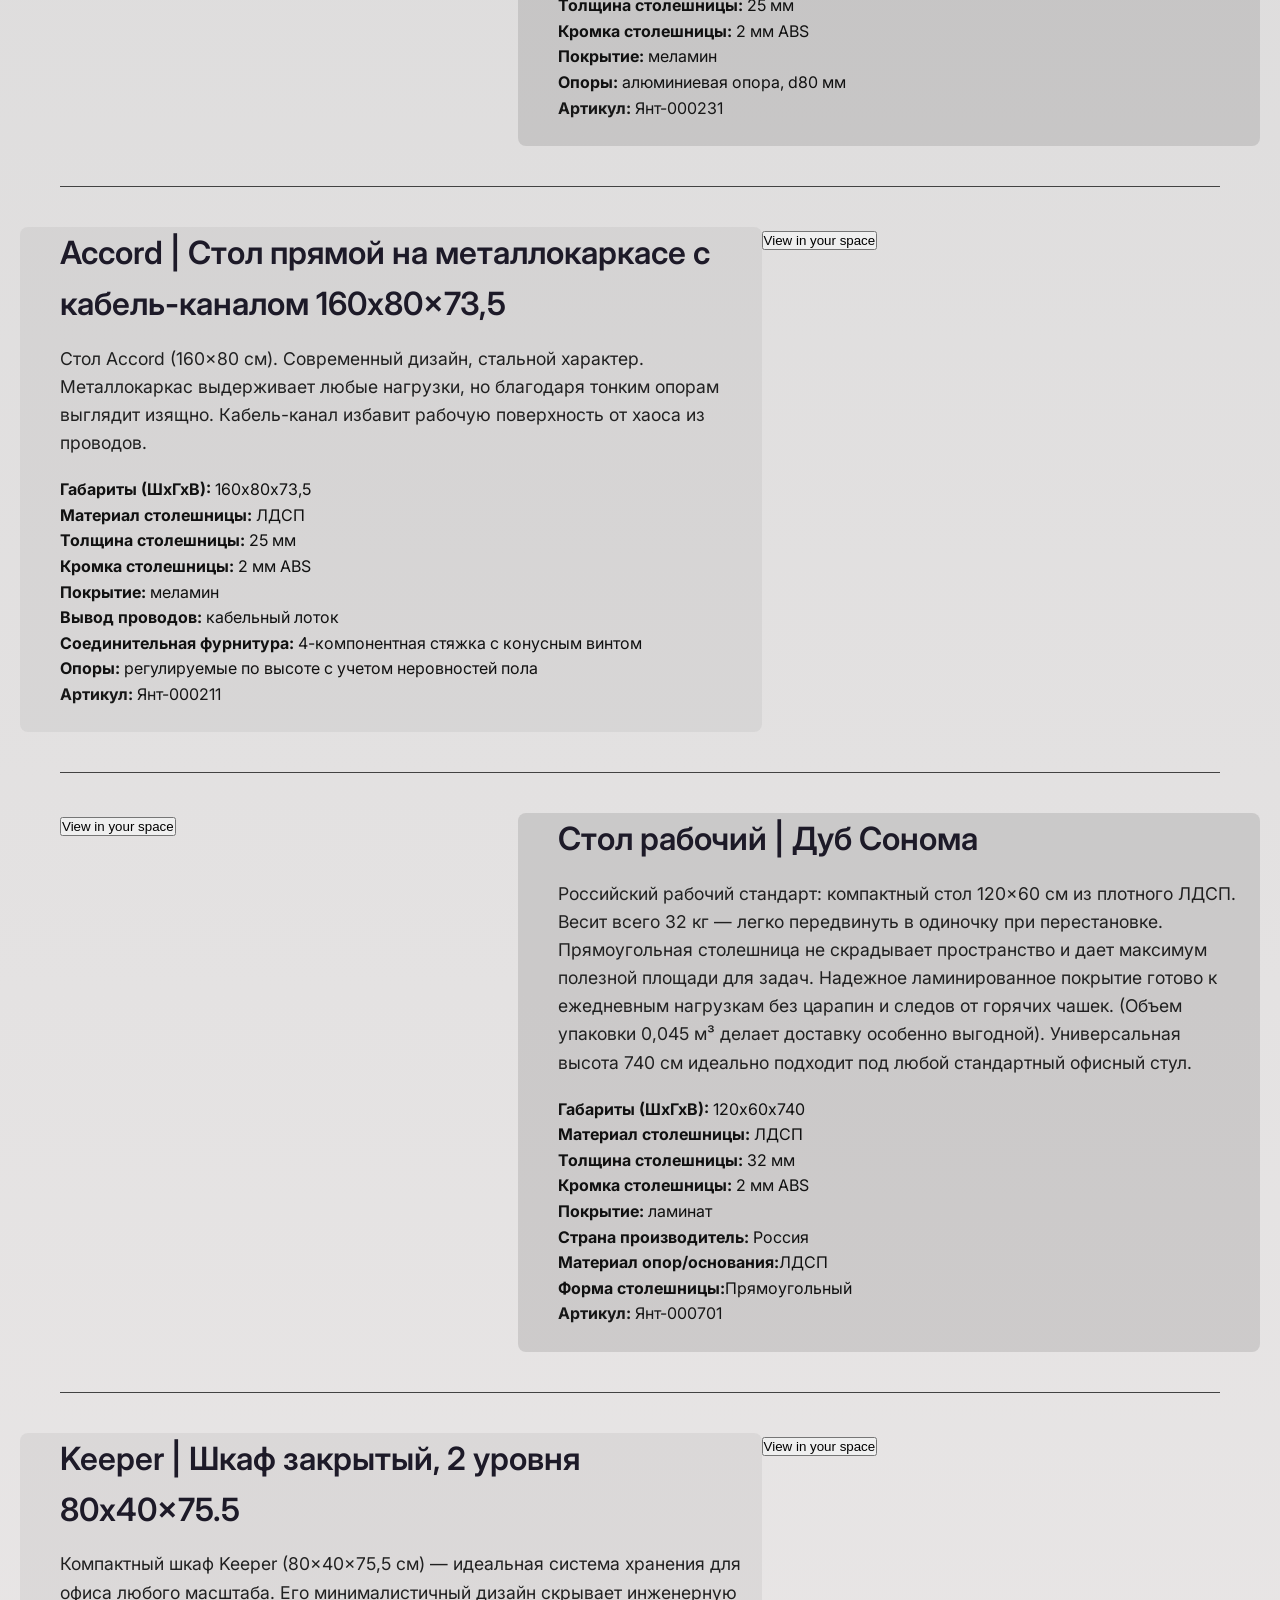
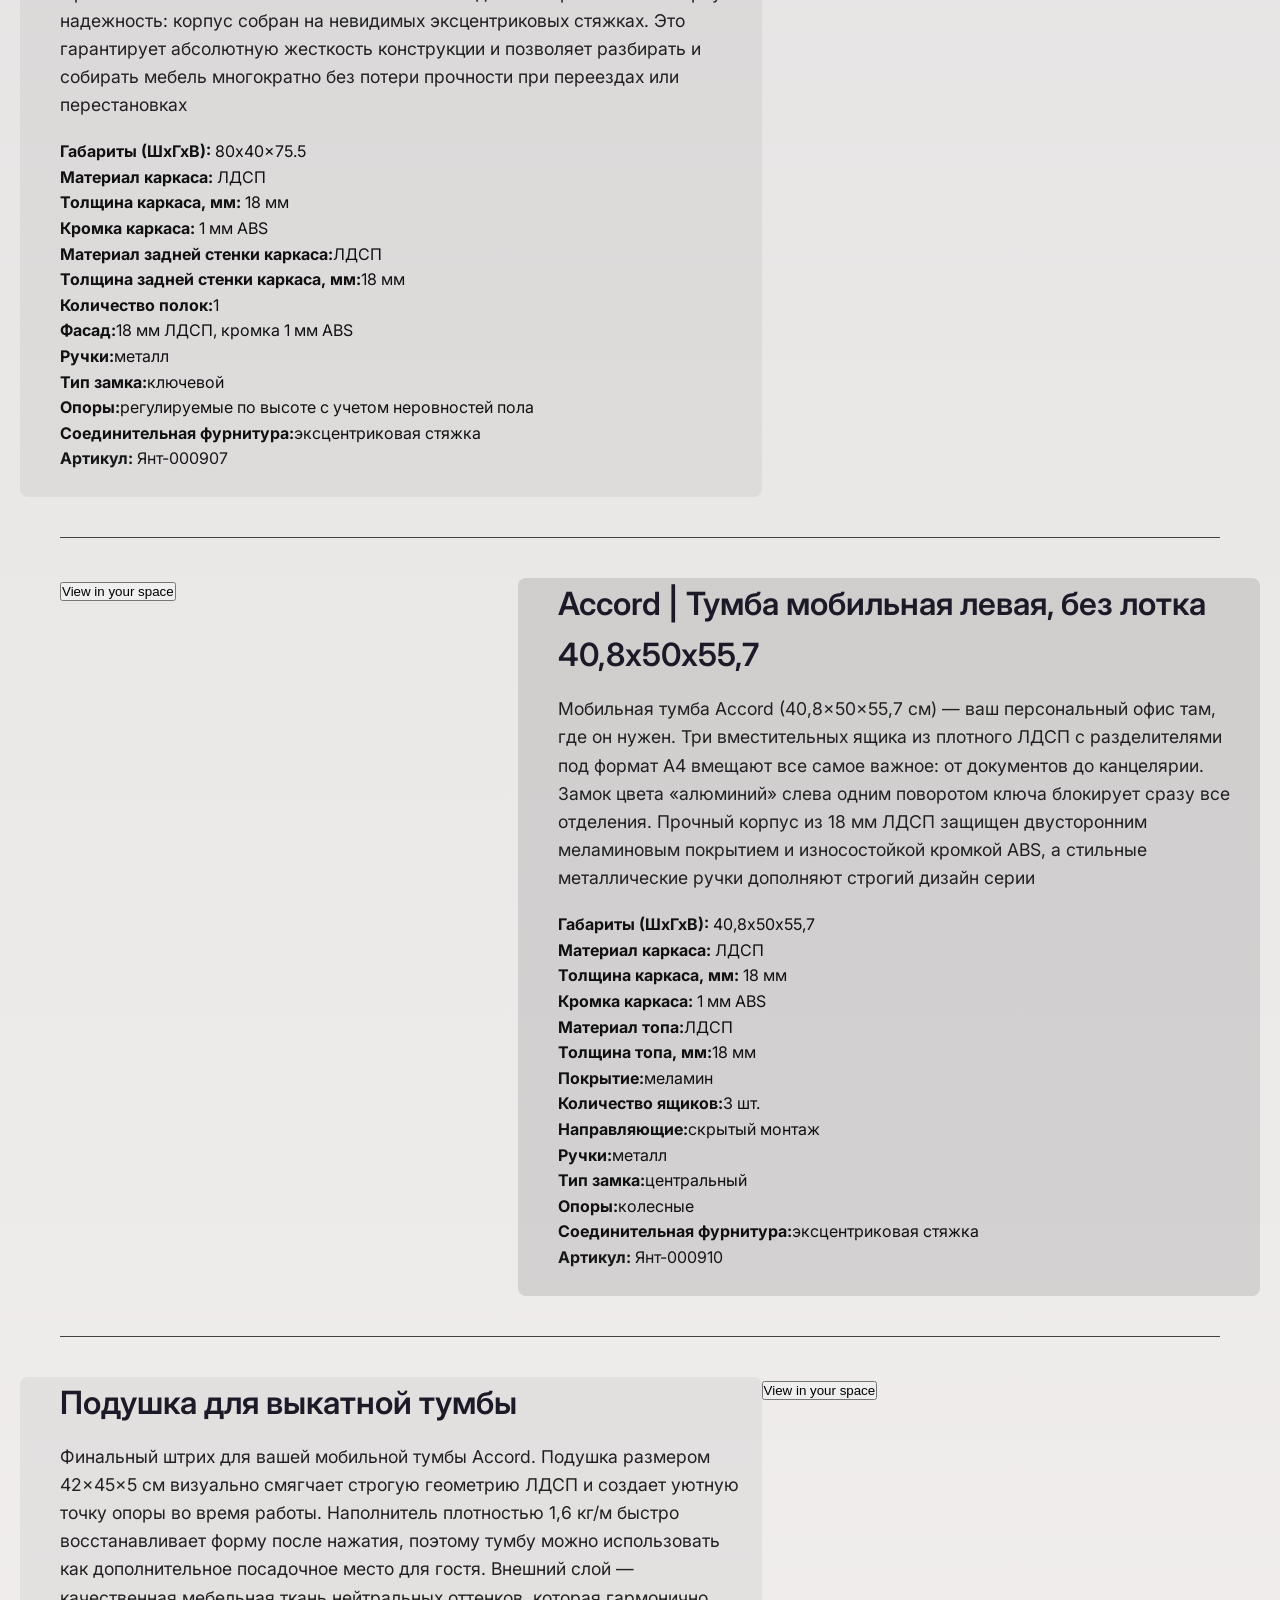
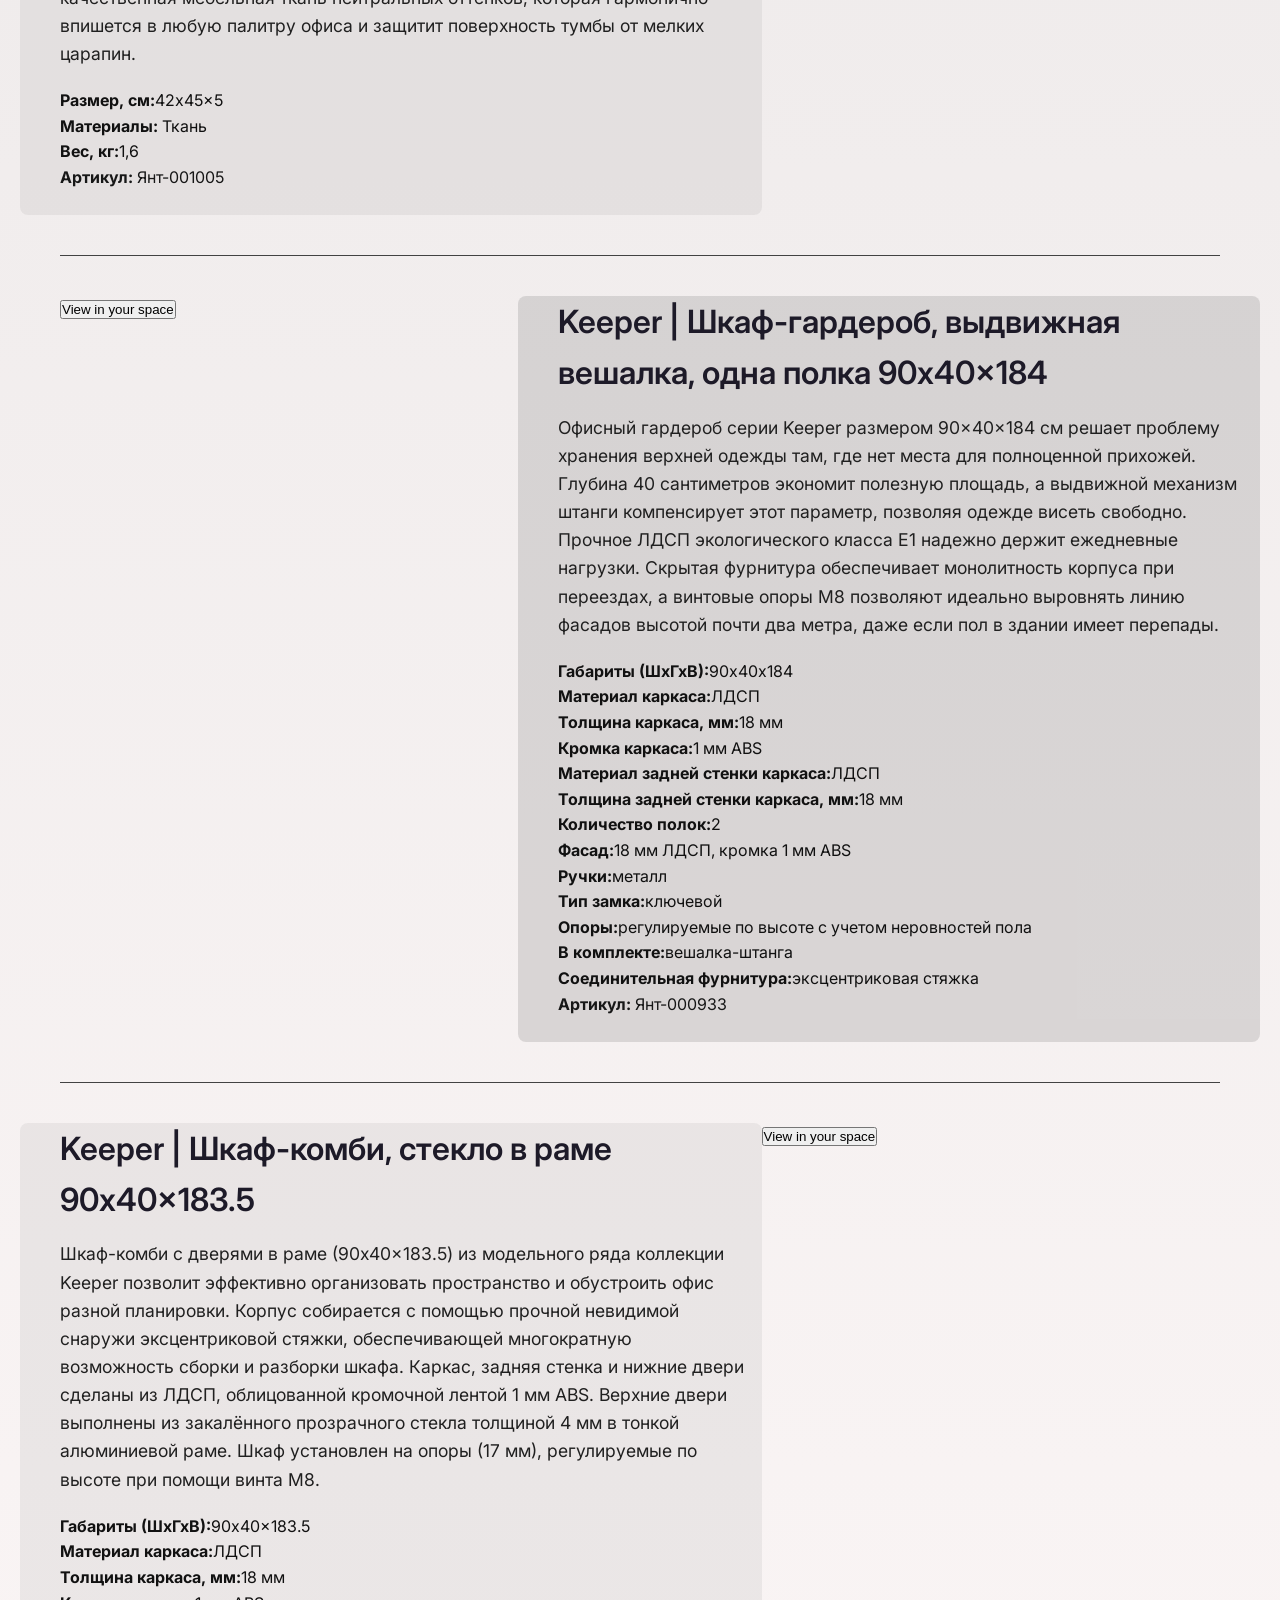
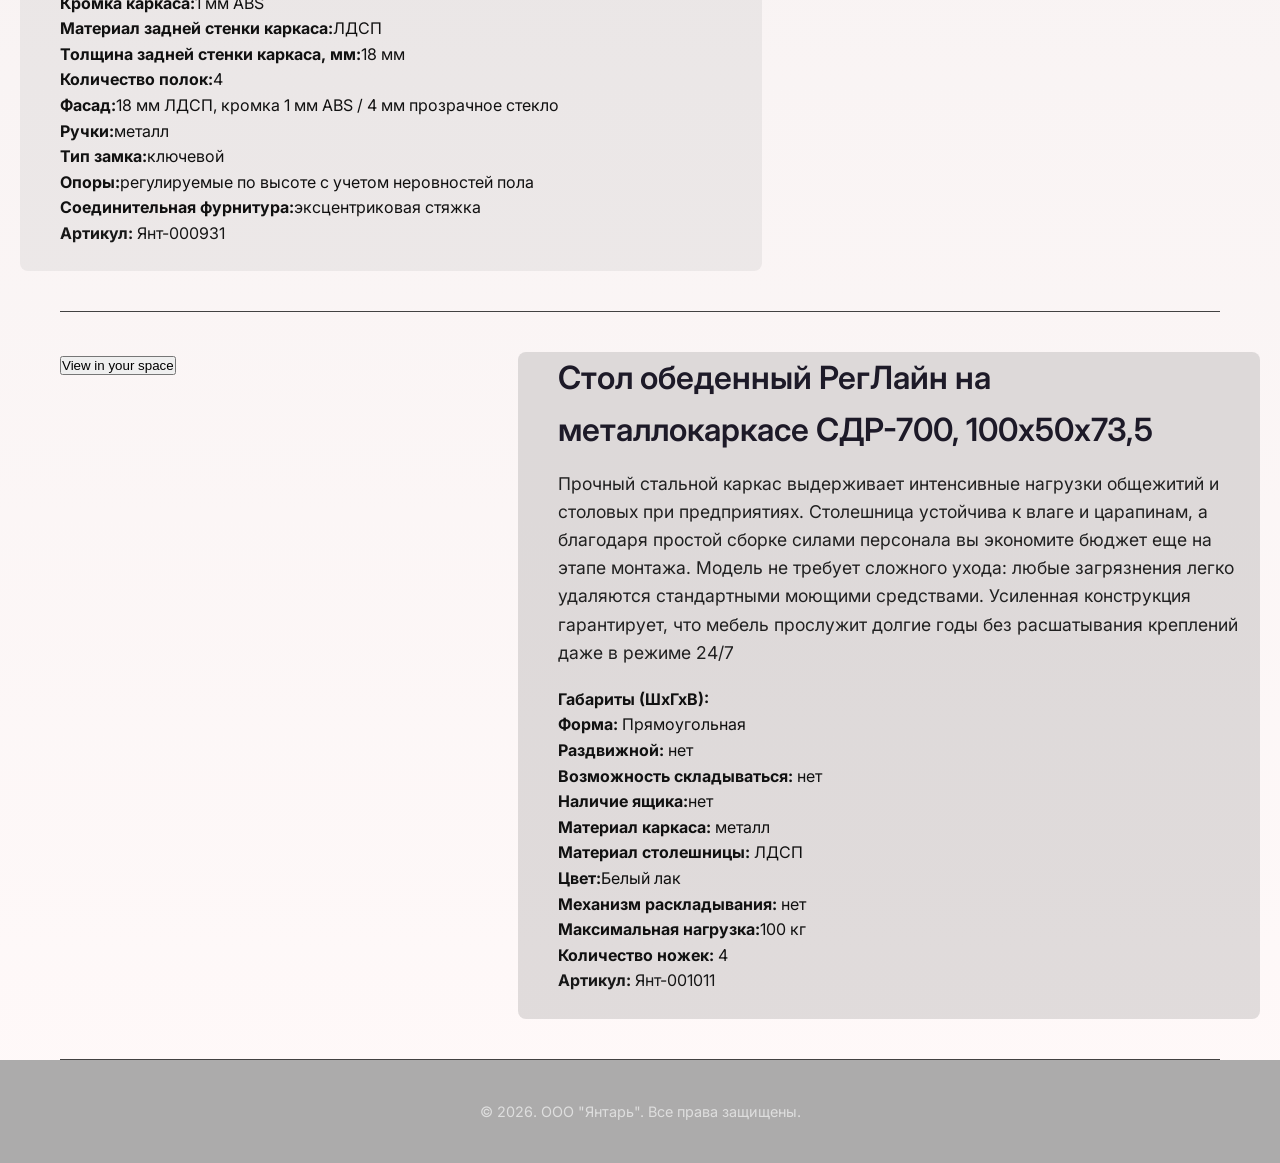
==== commit 04784a76: "исправлена ошибка" ====
--- a/index.html
+++ b/index.html
@@ -107,7 +107,7 @@
             </div>
             
             <model-viewer src="/BrifandTable.glb" ar ar-modes="webxr scene-viewer quick-look" camera-controls tone-mapping="neutral" poster="poster.webp" shadow-intensity="1" auto-rotate camera-orbit="-126.1deg 70.23deg 5.883m" field-of-view="30deg">
-    <div slot="progress-bar" style=" position: absolute; top: 50%; left: 50%; transform: translate(-50%, -50%); font-size: 2rem; /* Размер текста */ color: #fff; /* Белый цвет */ ">Загрузка...</div>
+    <div class="progress-bar hide" slot="progress-bar">
         <div class="update-bar"></div>
     </div>
     <button slot="ar-button" id="ar-button">
--- a/style.css
+++ b/style.css
@@ -368,13 +368,9 @@
     .characteristics li {
     color: #111111; /* Более тёмно-серый цвет */
 }
-/* Скрываем модель, пока она загружается */ 
-model-viewer { visibility: hidden; } 
-/* Показываем её только после полной загрузки */ 
-model-viewer[loading="loaded"] { visibility: visible; 
-}
-
-
-
-
-
+
+
+
+
+
+
